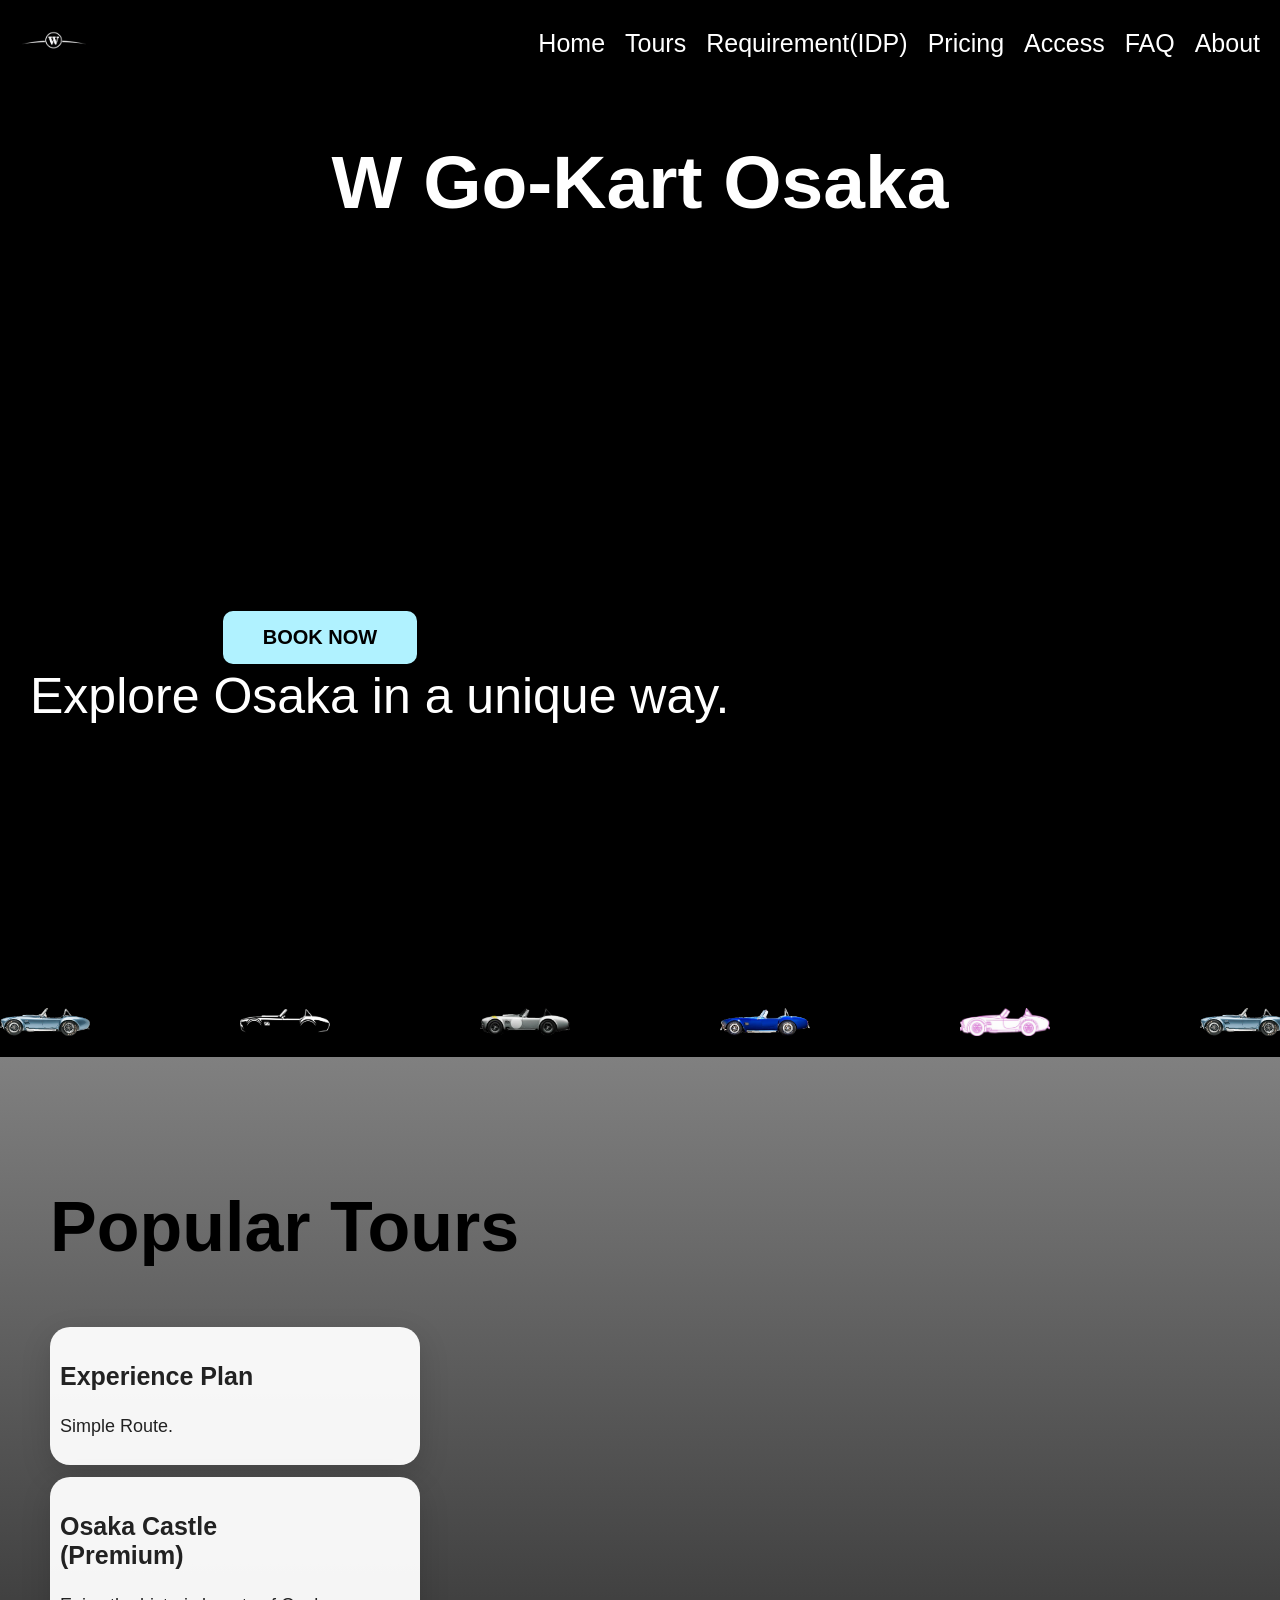
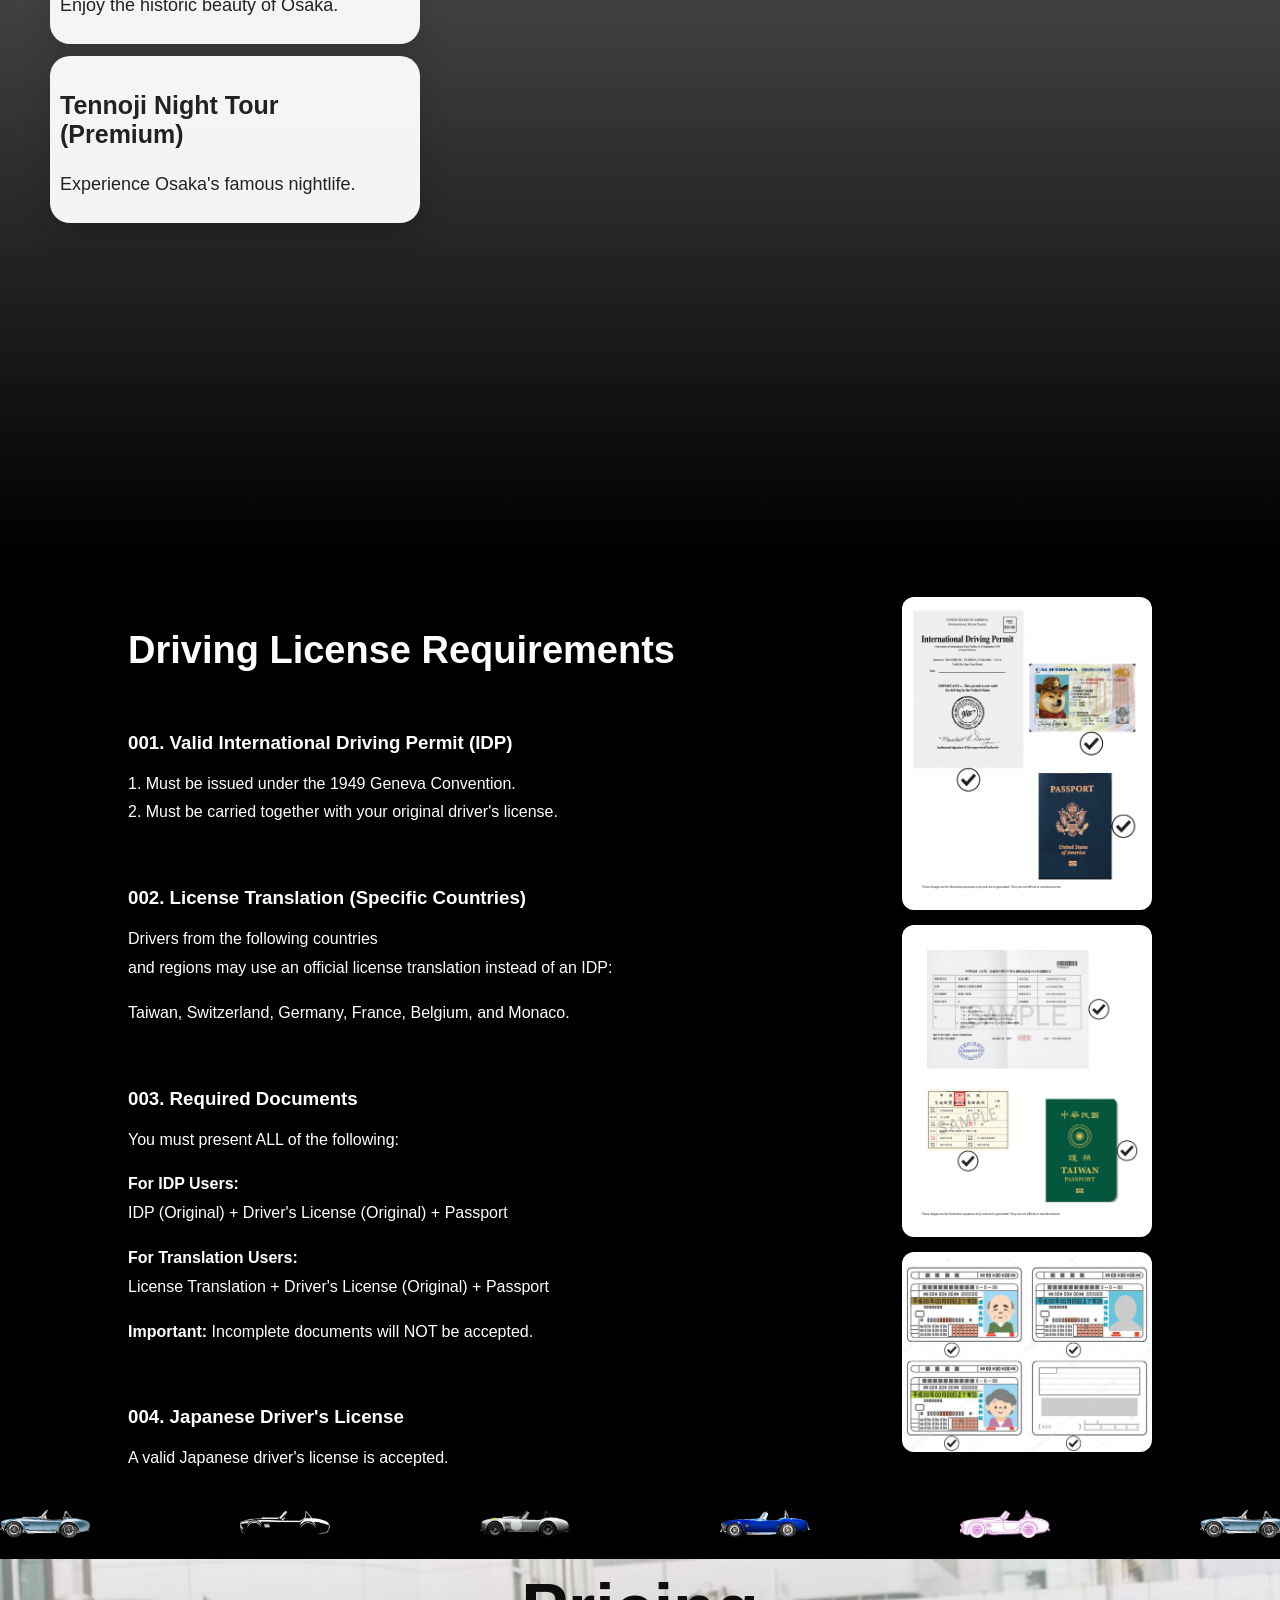
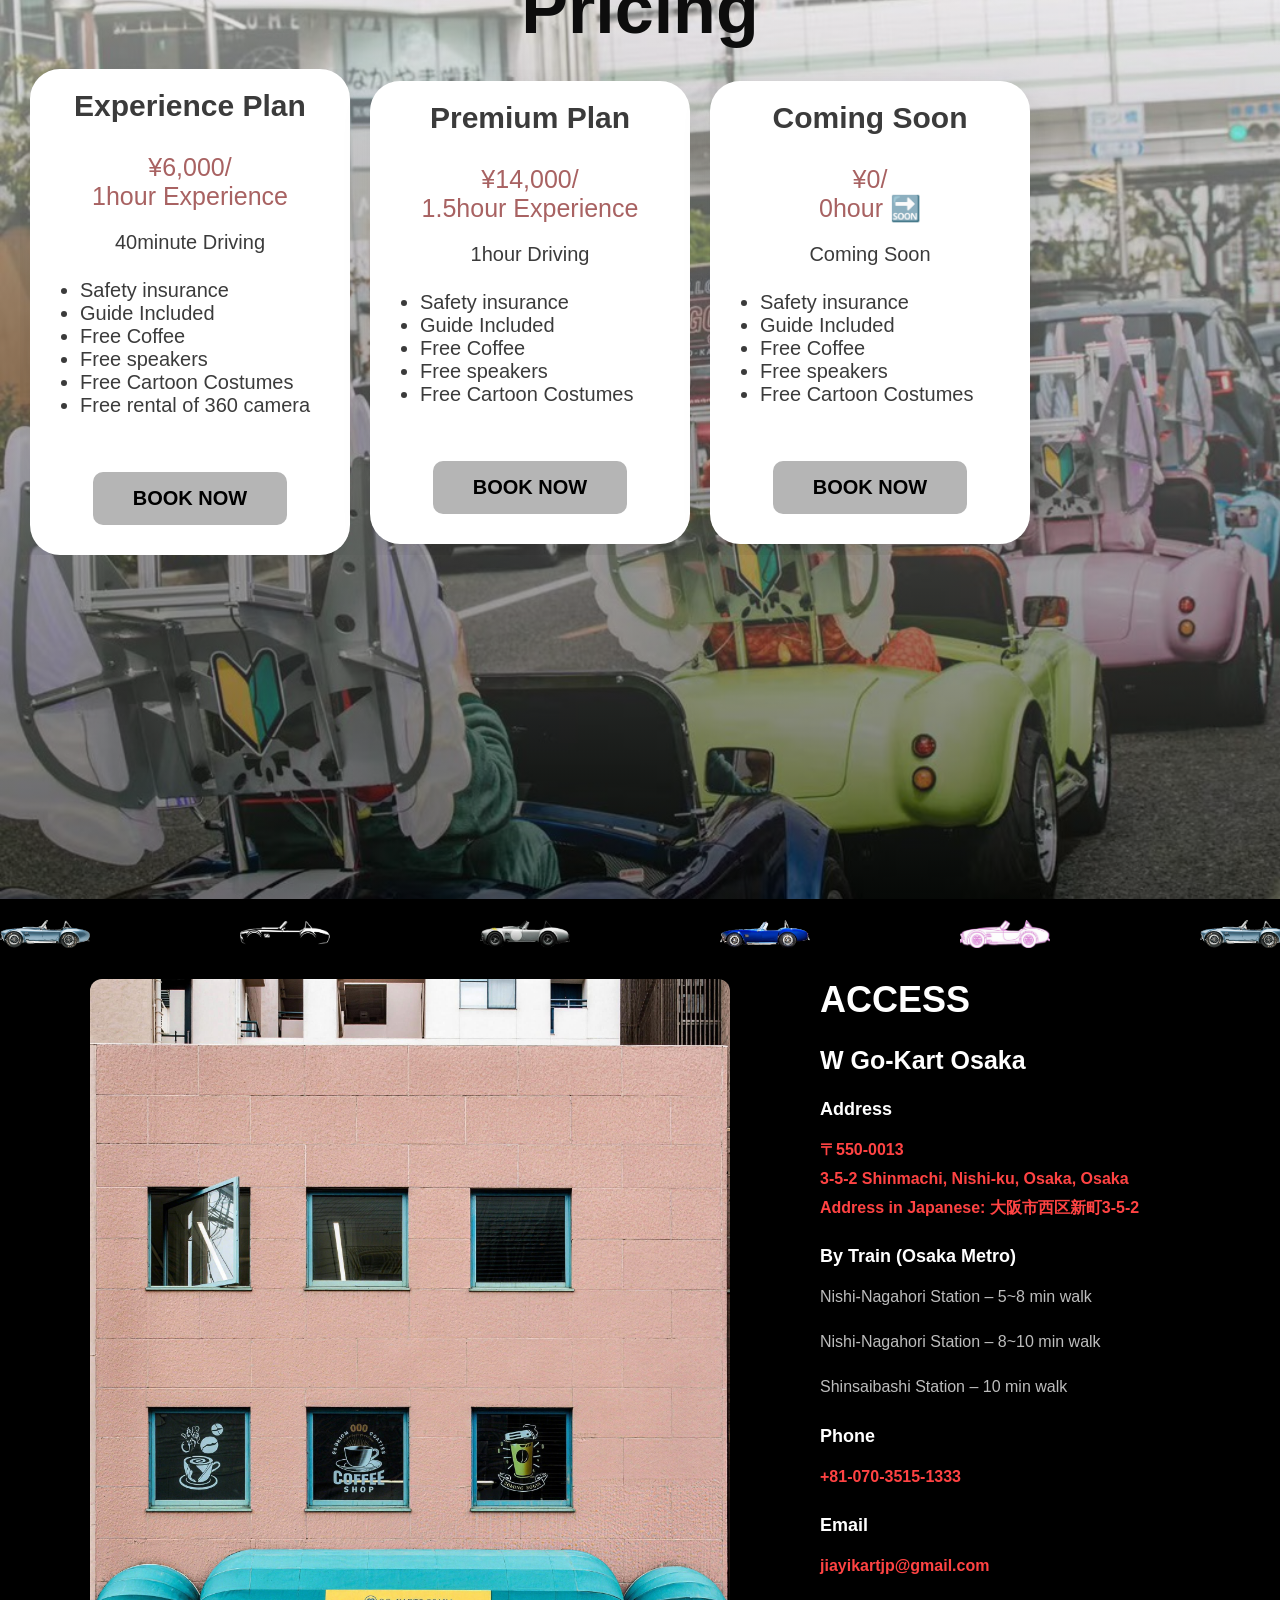
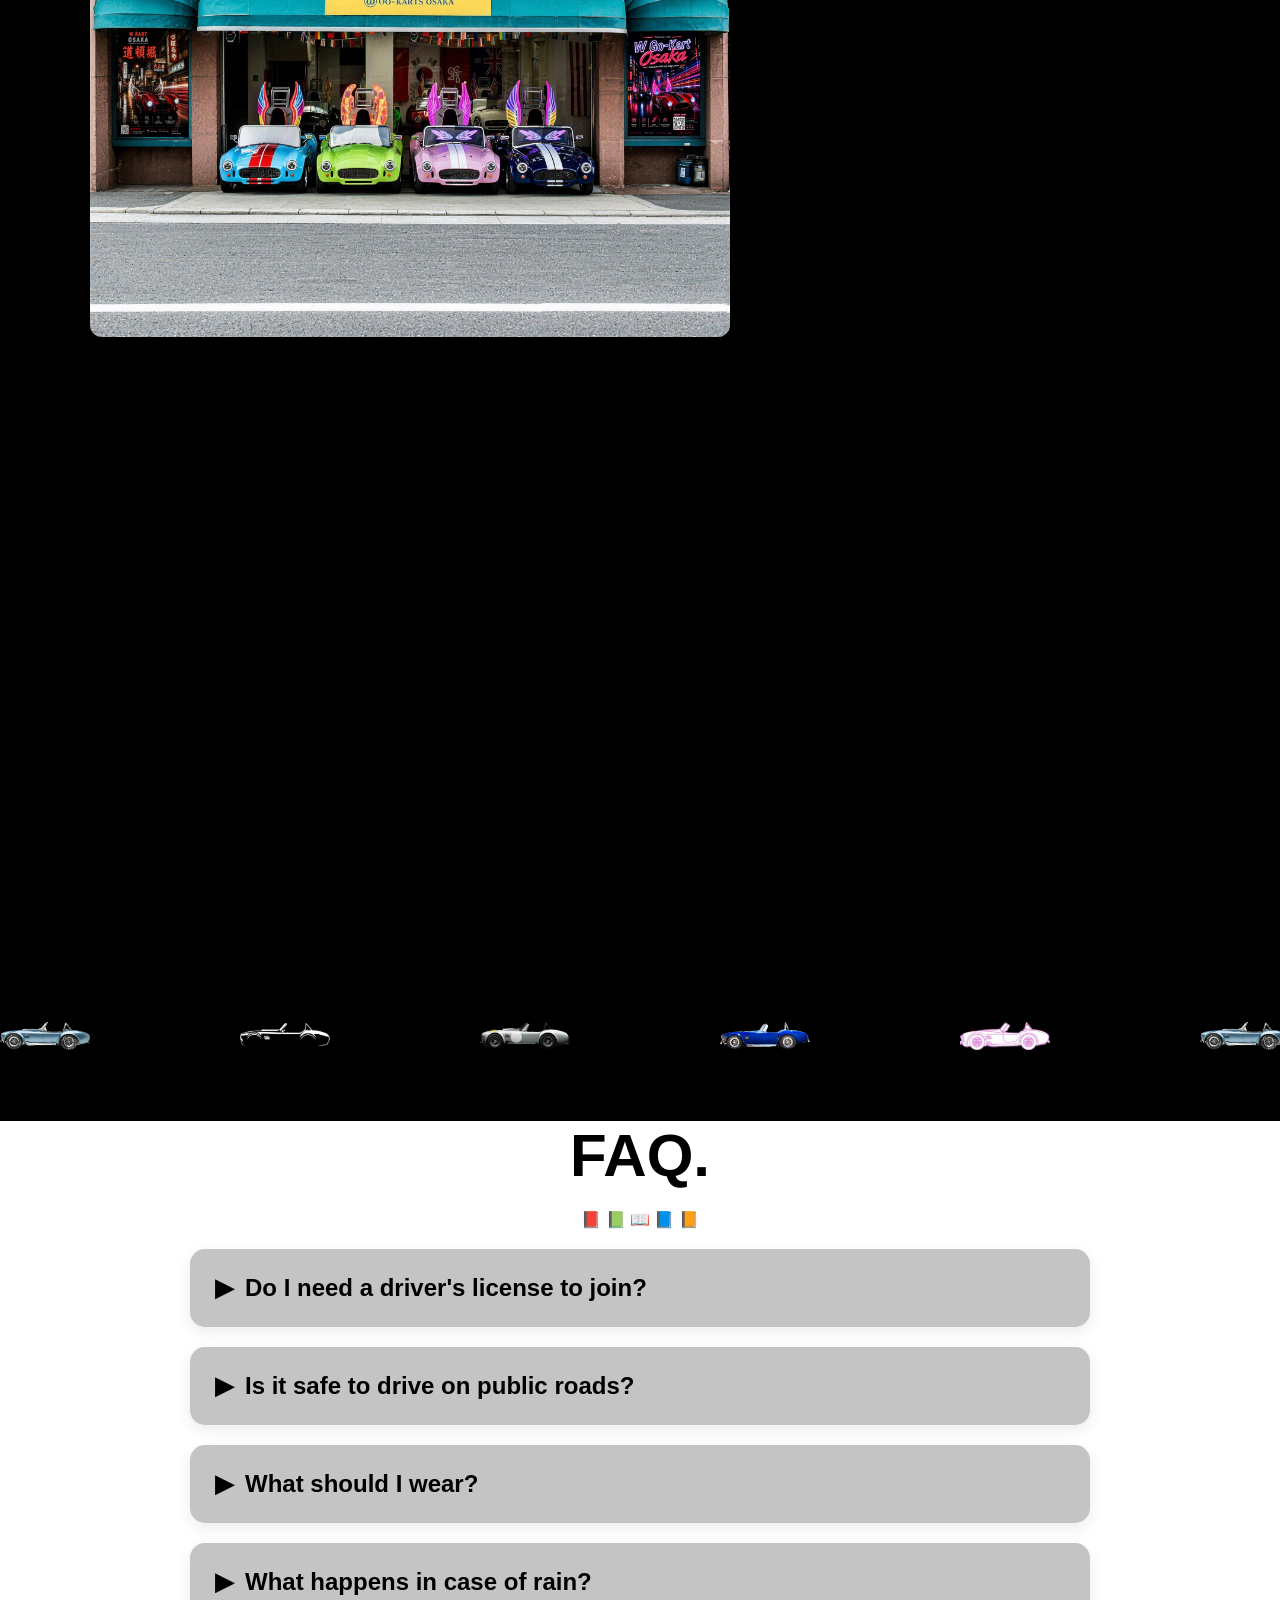
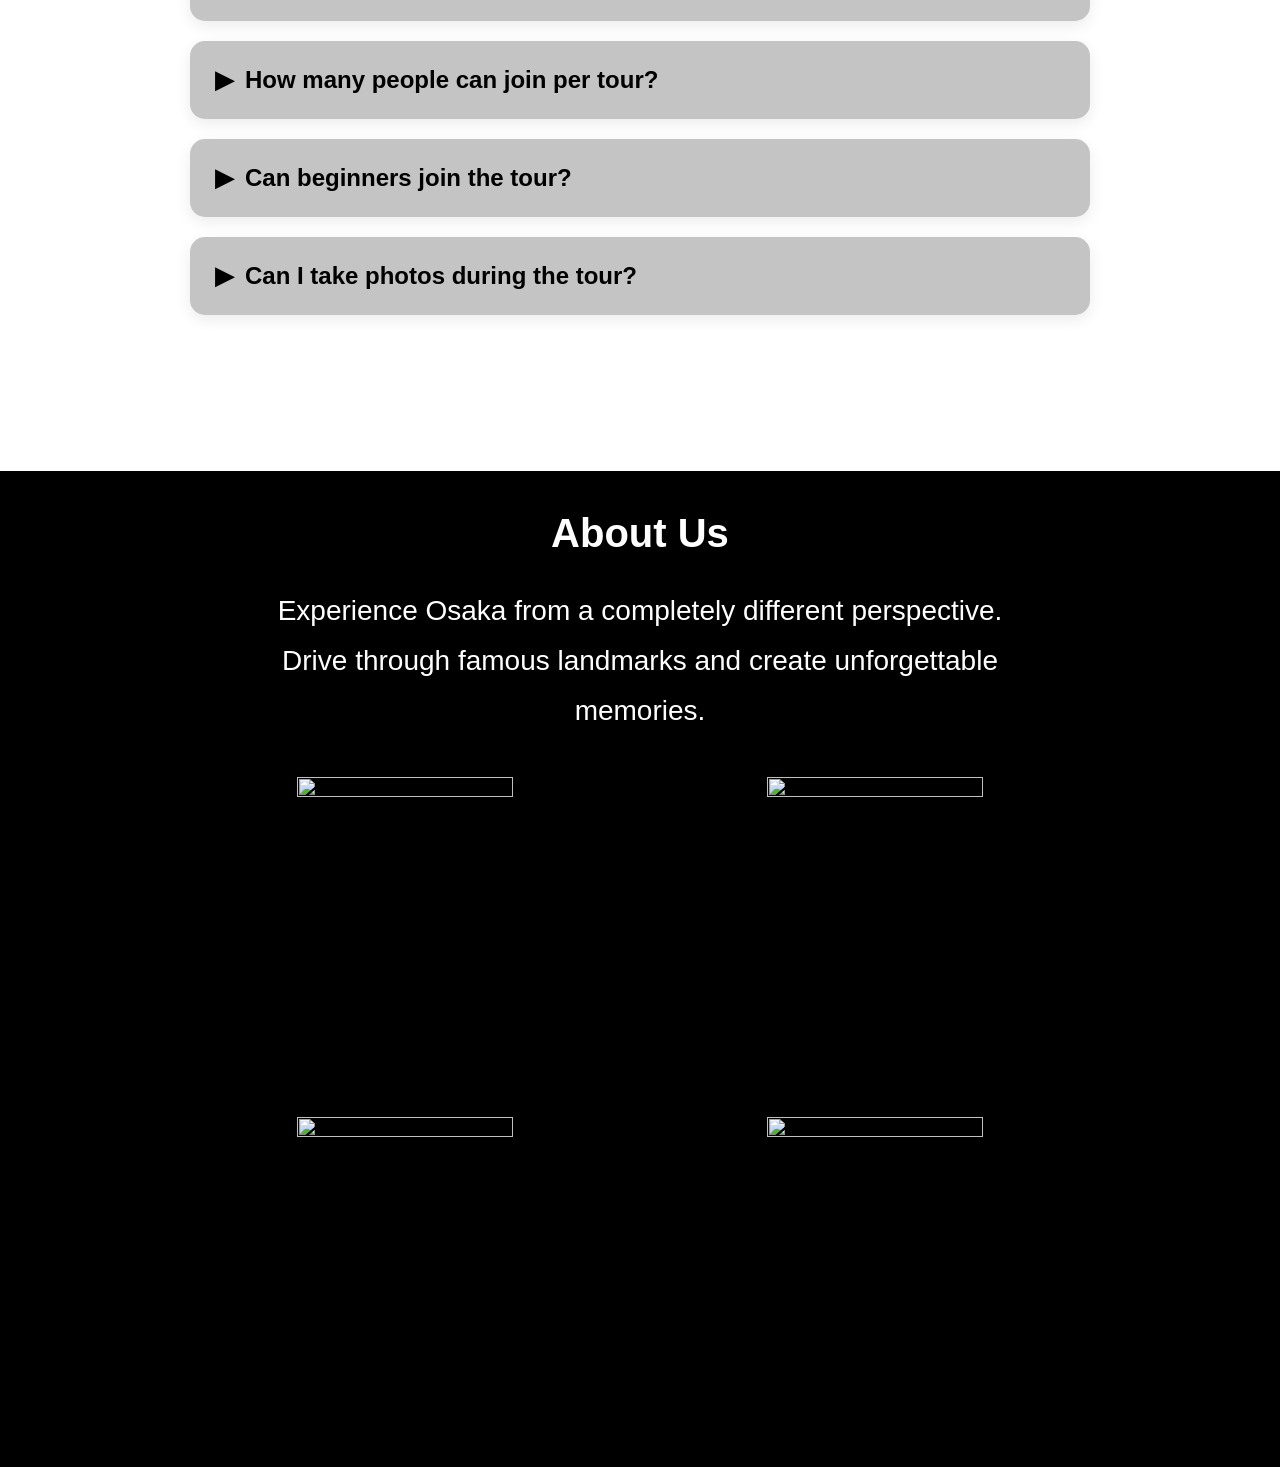
==== index.html @ 029d8f85 "fix safari date limit" ====
<!DOCTYPE html>
<html>

<head>
    <title>W Go-Kart Osaka</title>
    <link rel="icon" type="image/png" href="images/LOGO.png">
    <link rel="stylesheet" href="style.css">

    <meta name="viewport" content="width=device-width, initial-scale=1.0">

    <link rel="preconnect" href="https://fonts.googleapis.com">
    <link rel="preconnect" href="https://fonts.gstatic.com" crossorigin>
    <link href="https://fonts.googleapis.com/css2?family=Poppins:wght@300;400;600;700&display=swap"rel="stylesheet">

    <link rel="stylesheet" href="https://cdn.jsdelivr.net/npm/swiper@11/swiper-bundle.min.css">
</head>

<body>

    <nav>

        <div class="logo">
            <a href="index.html">
                <img src="images/LOGO.png" alt="W Go-Kart Osaka">
            </a>
        </div>

        <!-- 手機版 -->

        <button class="menu-toggle" id="menu-toggle">
            ☰
        </button>

        <!-- 桌面版 -->

        <div class="desktop-menu">

            <a href="#home">Home</a>
            <a href="#tours">Tours</a>
            <a href="#Requirement(IDP)">Requirement(IDP)</a>
            <a href="#pricing">Pricing</a>
            <a href="#access">Access</a>
            <a href="#faq">FAQ</a>
            <a href="#about">About</a>

        </div>

    </nav>

    <div class="mobile-menu" id="menu">

        <a href="#home">Home</a>
        <a href="#tours">Tours</a>
        <a href="#Requirement(IDP)">Requirement(IDP)</a>
        <a href="#pricing">Pricing</a>
        <a href="#access">Access</a>
        <a href="#faq">FAQ</a>
        <a href="#about">About</a>

    </div>
    
    <section class="home" id="home">
        <h1>W Go-Kart Osaka</h1>

        <p>Explore Osaka in a unique way.</p>

        <a href="https://wgokart.github.io/wgokartbooking/"
        class="book-btn"
        target="_blank">
        BOOK NOW
        </a>
    </section>

    <section class="car-banner">

        <div class="car-track">

            <img src="images/car1.png">
            <img src="images/car2.png">
            <img src="images/car3.png">
            <img src="images/car4.png">
            <img src="images/car5.png">
            <img src="images/car1.png">
            <img src="images/car2.png">
            <img src="images/car3.png">
            <img src="images/car4.png">
            <img src="images/car5.png">

        </div>

    </section>

    <section class="tours" id="tours">
        <h2>Popular Tours</h2>
                <div class="tour-cards">
                    <a href="https://wgokart.github.io/wgokartosaka/pdf/40minROUTE.pdf" class="tour-card">
                        <h3>Experience Plan</h3>
                        <p>Simple Route.</p>
                    </a>
                
                    <a href="https://wgokart.github.io/wgokartosaka/pdf/CastleROUTE.pdf" class="tour-card">
                        <h3>Osaka Castle<br>(Premium)</h3>
                        <p>Enjoy the historic beauty of Osaka.</p>
                    </a>
                        
                    <a href="https://wgokart.github.io/wgokartosaka/pdf/CityROUTE.pdf" class="tour-card">
                        <h3>Tennoji Night Tour<br>(Premium)</h3>
                        <p>Experience Osaka's famous nightlife.</p>
                    </a>
                </div>
    </section>

    

    <section class="license-section" id="Requirement(IDP)">

        <div class="license-text">

            <h2>Driving License Requirements</h2>

            <h3>001. Valid International Driving Permit (IDP)</h3>
                <p>
                    1. Must be issued under the 1949 Geneva Convention.<br>
                    2. Must be carried together with your original driver's license.
                </p>
            <h3>002. License Translation (Specific Countries)</h3>
                <p>
                    Drivers from the following countries <br>and regions may use an official license translation instead of an IDP:
                </p>
                <p>
                    Taiwan, Switzerland, Germany, France, Belgium, and Monaco.
                </p>
            <h3>003. Required Documents</h3>
                <p>You must present ALL of the following:</p>
                <p>
                    <strong>For IDP Users:</strong><br>
                    IDP (Original) + Driver's License (Original) + Passport
                </p>
                <p>
                    <strong>For Translation Users:</strong><br>
                    License Translation + Driver's License (Original) + Passport
                </p>
                <p>
                    <strong>Important:</strong> Incomplete documents will NOT be accepted.
                </p>
            <h3>004. Japanese Driver's License</h3>
                <p>
                    A valid Japanese driver's license is accepted.
                </p>
        </div>

        <div class="license-gallery">
            <img src="images/license1.png">
            <img src="images/license2.png">
            <img src="images/license3.png">
        </div>
    
    </section>
    
     <section class="car-banner">

        <div class="car-track">

            <img src="images/car1.png">
            <img src="images/car2.png">
            <img src="images/car3.png">
            <img src="images/car4.png">
            <img src="images/car5.png">
            <img src="images/car1.png">
            <img src="images/car2.png">
            <img src="images/car3.png">
            <img src="images/car4.png">
            <img src="images/car5.png">

        </div>

    </section>

    <section class="pricing" id="pricing">

        <h2>Pricing</h2>

        <div class="swiper pricingSwiper">

            <div class="swiper-wrapper">

                <div class="swiper-slide">

                    <!-- 第一張 -->
                    <div class="price-card">

                            <h3>Experience Plan</h3>

                            <div class="price">
                                ¥6,000/<br>1hour Experience
                            </div>

                            <p>40minute Driving</p>

                            <ul>
                                <li>Safety insurance</li>
                                <li>Guide Included</li>
                                <li>Free Coffee</li>
                                <li>Free speakers</li>
                                <li>Free Cartoon Costumes</li>
                                <li>Free rental of 360 camera</li>
                            </ul>

                            <a href="https://wgokart.github.io/wgokartbooking/"
                            target="_blank"
                            class="price-btn">
                            BOOK NOW
                            </a>

                    </div>
                </div>
            
                <div class="swiper-slide">

                    <!-- 第二張 -->
                    <div class="price-card">

                            <h3>Premium Plan</h3>

                            <div class="price">
                                ¥14,000/<br>1.5hour Experience
                            </div>

                            <p>1hour Driving</p>

                            <ul>
                                <li>Safety insurance</li>
                                <li>Guide Included</li>
                                <li>Free Coffee</li>
                                <li>Free speakers</li>
                                <li>Free Cartoon Costumes</li>
                            </ul>

                            <a href="https://wgokart.github.io/wgokartbooking/"
                            target="_blank"
                            class="price-btn">
                            BOOK NOW
                            </a>

                    </div>
                </div>

                <div class="swiper-slide">

                    <!-- 第三張 -->
                    <div class="price-card">
                        <h3>Coming Soon</h3>

                            <div class="price">
                                ¥0/<br>0hour 🔜
                            </div>

                            <p>Coming Soon</p>

                            <ul>
                                <li>Safety insurance</li>
                                <li>Guide Included</li>
                                <li>Free Coffee</li>
                                <li>Free speakers</li>
                                <li>Free Cartoon Costumes</li>
                            </ul>

                            <a href="https://wgokart.github.io/wgokartbooking/"
                            target="_blank"
                            class="price-btn">
                            BOOK NOW
                            </a>
                    </div>
                </div>

            </div>

        </div>

    </section>

    <section class="car-banner">

        <div class="car-track">

            <img src="images/car1.png">
            <img src="images/car2.png">
            <img src="images/car3.png">
            <img src="images/car4.png">
            <img src="images/car5.png">
            <img src="images/car1.png">
            <img src="images/car2.png">
            <img src="images/car3.png">
            <img src="images/car4.png">
            <img src="images/car5.png">

        </div>

    </section>

    <section class="access" id="access">

        <div class="access-top">

        <div class="access-gallery">

            <img src="images/access.jpg">
        
        </div>

        <div class="access-info">

            <h2>ACCESS</h2>

            <h3>W Go-Kart Osaka</h3>

            <h4>Address</h4>

            <p>
                <a href="https://maps.app.goo.gl/g1kqDEX1o1dHs1jBA"
                target="_blank">
                    〒550-0013<br>
                3-5-2 Shinmachi,
                Nishi-ku,
                Osaka,
                Osaka<br>
                Address in Japanese:
                大阪市西区新町3-5-2
                </a>
            </p>

            <h4>By Train (Osaka Metro)</h4>

            <p>Nishi-Nagahori Station – 5~8 min walk</p>
            <p>Nishi-Nagahori Station – 8~10 min walk</p>
            <p>Shinsaibashi Station – 10 min walk</p>

            <h4>Phone</h4>

            <p>
                <a href="tel:+81-070-3515-1333">
                    +81-070-3515-1333
                </a>
            </p>

            <h4>Email</h4>

            <p>
                <a href="mailto:jiayikartjp@gmail.com">
                    jiayikartjp@gmail.com
                </a>
            </p>

        </div>
        
        </div>

        <div class="access-map">

            <iframe
                src="https://www.google.com/maps/embed?pb=!1m18!1m12!1m3!1d3281.1567362810415!2d135.48788821052725!3d34.675993484426556!2m3!1f0!2f0!3f0!3m2!1i1024!2i768!4f13.1!3m3!1m2!1s0x6000e7291bc61f5f%3A0xd135d5240d4120e8!2sW%20Go-Kart%20Osaka!5e0!3m2!1szh-TW!2sjp!4v1782276854764!5m2!1szh-TW!2sjp"
                width="600"
                height="450"
                style="border:0;"
                allowfullscreen=""
                loading="lazy"
                referrerpolicy="strict-origin-when-cross-origin">
            </iframe>

        </div>

    </section>

    <section class="car-banner">

        <div class="car-track">

            <img src="images/car1.png">
            <img src="images/car2.png">
            <img src="images/car3.png">
            <img src="images/car4.png">
            <img src="images/car5.png">
            <img src="images/car1.png">
            <img src="images/car2.png">
            <img src="images/car3.png">
            <img src="images/car4.png">
            <img src="images/car5.png">

        </div>

    </section>

    <section class="faq" id="faq">

        <h2>FAQ.</h2>
        <p>📕 📗  📖  📘 📙</p>

        <div class="faq-item">
            <div class="faq-question">
                Do I need a driver's license to join?
            </div>
            <div class="faq-answer">
                <p>Yes, all participants must hold a valid driving license. International visitors must bring either an International Driving Permit (IDP) or an officially approved translation, depending on your country.</p>
            </div>
        </div>
        
        <div class="faq-item">
            <div class="faq-question">
                Is it safe to drive on public roads?
            </div>
            <div class="faq-answer">
                <p>Yes. Our tours follow strict safety guidelines, and a guide will lead the group at all times. A safety briefing is provided before departure.</p>
            </div>
        </div>

        <div class="faq-item">
            <div class="faq-question">
                What should I wear?
            </div>
            <div class="faq-answer">
                <p>Comfortable clothing and closed-toe shoes are required. Avoid high heels, sandals, or loose items that may fall off during the ride.</p>
            </div>
        </div>

        <div class="faq-item">
            <div class="faq-question">
                What happens in case of rain?
            </div>
            <div class="faq-answer">
                <p>Tours usually operate in light rain. We provide rain gear if needed. In case of severe weather, the tour may be rescheduled or canceled for safety reasons.</p>
            </div>
        </div>

        <div class="faq-item">
            <div class="faq-question">
                How many people can join per tour?
            </div>
            <div class="faq-answer">
                <p>Each tour has a limited number of participants to ensure safety and a smooth experience. Please check availability when booking.</p>
            </div>
        </div>

        <div class="faq-item">
            <div class="faq-question">
                Can beginners join the tour?
            </div>
            <div class="faq-answer">
                <p>Yes. No prior go-kart experience is required. Our guides will support you throughout the tour.</p>
            </div>
        </div>

        <div class="faq-item">
            <div class="faq-question">
                Can I take photos during the tour?
            </div>
            <div class="faq-answer">
                <p>For safety reasons, taking photos while driving is not allowed. However, we will have stops where you can take photos, and guides may assist with pictures.</p>
            </div>
        </div>

    </section>



    <section class="about" id="about">

            <h2>About Us</h2>

            <p>
                Experience Osaka from a completely different perspective.<br>
                Drive through famous landmarks and create unforgettable memories.
            </p>

        <div class="about-top-images">
            <img src="images/about us1.jpg">
            <img src="images/about us2.jpg">
        </div>

        <div class="about-bottom-images">
            <img src="images/about us3.jpg">
            <img src="images/about us4.jpg">
        </div>

    </section>
        
    
    <script src="https://cdn.jsdelivr.net/npm/gsap@3/dist/gsap.min.js"></script>
    <script src="https://cdn.jsdelivr.net/npm/gsap@3/dist/ScrollTrigger.min.js"></script>
    <script src="https://cdn.jsdelivr.net/npm/swiper@11/swiper-bundle.min.js"></script>
    
    <script src="script.js"></script>
</body>

</html>
---- style.css ----
body {
    font-family: "Outfit", sans-serif;
    margin: 0;
    background: #000;
}

html {
    scroll-behavior: smooth;
}

nav{
    background:#000;
    padding:20px;
    display:flex;
    justify-content:space-between;
    align-items:center;
}

.home,
.tours,
.pricing,
.faq,
.about,
.access{

    min-height:100vh;

}

.logo{
    color:white;
    font-size:30px;
    font-weight:bold;
}

.logo img{
    height:40px;
    transform:scale(1.5);
    transform-origin:left center;
}

.logo a{
    display:inline-block;
}

.desktop-menu{
    display:flex;
    align-items:center;
}

.desktop-menu a{
    color:white;
    text-decoration:none;
    margin-left:20px;
    font-size:25px;
}

.desktop-menu a:hover{
    color:yellow;
}

.mobile-menu{
    display:none;
}

.menu-toggle{
    display:none;
}



.book-btn {
    display: inline-block;
    padding: 15px 40px;
    background-color: #b0f2ff;
    color: black;
    text-decoration: none;
    font-weight: bold;
    border-radius: 10px;
    font-size: 20px;
    margin-top: 200px;
    margin-right: 50%;

}
.book-btn:hover {
    background-color: orange;
}



.home {
    height: 700px;

    background-image:
        linear-gradient(
            rgba(0,0,0,0.4),
            rgba(0,0,0,0.4)
        ),
        url("images/home.jpg");

    background-size: cover;
    background-position: center 80%;

    display: flex;
    flex-direction: column;
    justify-content: center;
    align-items: center;
    text-align: center;
    position: relative;
    color: white;
}

.home h1 {
    position: absolute;
    top: -10px;
    font-size: 75px;
    margin-bottom: 10px;
}

.home p {
    position: absolute;
    top: 530px;
    left:30px;
    font-size: 50px;
}



.tours {
    padding: 100px 50px;

    background-image:
        linear-gradient(
            rgba(255, 255, 255, 0.5),
            rgba(0, 0, 0, 0.5)
        ),
        url("images/hero.jpg");

    background-size: 130%;
    background-position: 20% 25%;
    color: rgb(0, 0, 0);
}

.tours h2 {
    font-size: 70px;
    margin-top: 30px;
    margin-bottom: 60px;
    color: rgb(0, 0, 0);
}

.tour-card {
    display: block;
    width: 350px;
    padding: 10px;
    border-radius: 20px;
    background: rgba(255,255,255,0.95);
    box-shadow: 0 10px 30px rgba(0,0,0,0.15);
    text-decoration: none;
    color: inherit;
    transition: 0.3s;
    margin-top:1%;
}

.tour-card h3 {
    font-size: 25px;
    color: #222;
}

.tour-card p {
    font-size: 18px;
    color: #222;
}

.tour-card:hover {
    transform: translateY(-10px);

    box-shadow: 0 20px 40px rgba(0,0,0,0.25);
}




.license-section{

    display:flex;

    justify-content:space-between;

    align-items:flex-start;

    gap:50px;

    padding:40px 10% 0;

    background:#000000;

    color:white;

}

.license-text{

    flex:1;

}

.license-text h2{

    font-size:38px;

    margin-bottom:30px;

}

.license-text h3{

    margin-top:60px;

    margin-bottom:10px;

}

.license-text p{

    line-height:1.8;

}

.license-gallery{
    display:flex;
    flex-direction:column;
    transition:.4s;
    gap:15px;
}

.license-gallery img{
    width:250px;
    max-width:400px;
    height:auto;
    border-radius:12px;
    display:block;
    transition:transform .4s ease;
}

.license-gallery img:hover{
    transform:scale(1.05);
}



.pricing {
    padding:20px;

    text-align: center;

     background-image:
        linear-gradient(
            rgba(255, 255, 255, 0.5),
            rgba(0, 0, 0, 0.5)
        ),
        url("images/pricing.jpg");

    background-size: cover;

    background-position: center;

    color: rgb(13, 13, 13);
}

.pricing h2 {
    font-size: 70px;
    margin-top: -10px;
    margin-bottom: 20px;
}
.pricing h3 {
    font-size: 30px;
    margin-top: 20px;
     color: rgb(59, 59, 59);
}
.pricing div {
    font-size: 25px;
     color: rgb(168, 98, 98);
}
.pricing p {
    font-size: 20px;
     color: rgb(59, 59, 59);
}.pricing li {
    font-size: 20px;
     color: rgb(59, 59, 59);
     text-align: left;
}



.price-btn {
    display: inline-block;

    margin-top: 30px;

    padding: 15px 40px;

    background-color: #b5b5b5;

    color: black;

    text-decoration: none;

    font-weight: bold;

    border-radius: 10px;

    font-size: 20px;
    
}
.price-btn:hover {
    background-color: rgb(187, 218, 255);
}
/*
.pricing-cards {
    display: flex;
    justify-content: center;
    gap: 48px;
    flex-wrap: wrap;
}
*/

.pricingSwiper{

    width:100%;

    padding:40px 0 60px;

}

.pricingSwiper .swiper-wrapper{

    align-items:center;

}

.pricingSwiper .swiper-slide{

    width:340px;

    display:flex;

    justify-content:center;

    transition:.4s;

}

.price-card{
    width:300px;
    background:#fff;
    padding:0 10px 30px;
    border-radius:30px;
    box-shadow:0 10px 30px rgba(0,0,0,0.1);
}



.access{
    background:#000;
    color:#fff;
    padding:10px 0;
}

.access-map{
    width:100%;
    max-width:1200px;
    margin:50px auto 0;
    padding:0 50px;
    box-sizing:border-box;
}

.access-map iframe{
    width:100%;
    height:600px;
    border:none;
    border-radius:20px;
}

.access-top{
    display:flex;
    justify-content:center;
    align-items:flex-start;
    gap:40px;
    max-width:1200px;
    margin:0 auto;
    padding:0 50px;
    box-sizing:border-box;
}

.access-info{
    flex:1;
    padding:0 50px;
    box-sizing:border-box;
}

.access-info h2{
    font-size:36px;
    margin-top:0;
    margin-bottom:20px;
}

.access-info h3{
    font-size:25px;
    margin-bottom:15px;
}

.access-info h4{
    font-size:18px;
    margin-bottom:15px;
}

.access-info p{
    font-size:16px;
    line-height:1.8;
    color:#bdbdbd;
}

.access-info a{
    color:#ff4343;
    text-decoration:none;
    font-weight:600;
}

.access-info a:hover{
    color:rgb(39, 151, 255);
}

.info-block{
    margin-bottom:40px;
}

.highlight{
    color:#ff7a00;
    font-weight:bold;
}

.access-gallery{
    width:500px;
    display:flex;
    flex-direction:column;
    gap:15px;
    flex:2;
}

.access-gallery img{
    width:100%;
    border-radius:12px;
    display:block;
}



.faq {
    padding: 0 50px 50px;
    background-color: white;
    text-align: center;
}
.faq h2 {
    font-size: 60px;
    margin-bottom: 20px;
}
.faq-item{
    max-width:900px;
    margin:20px auto;
    background:#c4c4c4;
    border-radius:15px;
    box-shadow:0 5px 15px rgba(0,0,0,.08);
    overflow:hidden;
    cursor:pointer;
}

.faq-item p {
    font-size: 20px;
    color: #4e4e4e;
    line-height: 1.8;
}

.faq-question{
    display:flex;
    align-items:center;
    gap:12px;
    font-size:24px;
    font-weight:bold;
    padding:25px;
}

.faq-question::before{
    content:"▶";
    display:inline-block;
    transition:.3s;
}

.faq-item.active .faq-question::before{
    transform:rotate(90deg);
}

.faq-answer{
    max-height:0;
    overflow:hidden;
    transition:max-height .4s ease;
}

.faq-answer p{
    padding:0 25px 25px;
    color:#4e4e4e;
    line-height:1.8;
}

.faq-item.active .faq-answer{
    max-height:500px;
}




.about h2{
    font-size:40px;
    margin:30px 0;
}

.about p{
    font-size:28px;
    line-height:1.8;
    max-width:800px;
    margin:auto;
}
.about{
    background:#000;
    color:white;
    text-align:center;
    padding:10px;
}

.about-top-images,
.about-bottom-images{
    display:flex;
    justify-content:center;
    gap:20px;
    margin:40px 0;
}

.about-top-images img,
.about-bottom-images img{
    width:48%;
    max-width:450px;
    height:auto;
    aspect-ratio:3/2;
    object-fit:cover;
    border-radius:15px;
}



.car-banner{
    background: rgb(0, 0, 0);
    height:70px;
    overflow:hidden;
    display:flex;
    align-items:center;
}

.car-track{
    display:flex;
    gap:150px;
    width:max-content;
    will-change:transform;
    transform:translateZ(0);
    backface-visibility: hidden;
    animation:driveLeft 8s linear infinite;
}

.car-track img{
    width:90px;
    height:40px;
    object-fit:contain;
    flex-shrink:0;
}

@keyframes driveLeft{

    from{
        transform:translateX(0);
    }

    to{
        transform:translateX(calc(-50% - 75px));
    }

}

/* =========================
   Mobile
========================= */

/* 手機直式 */

@media (max-width:768px){

/* 導覽列 */

    nav{
        position:relative;
        display:flex;
        justify-content:space-between;
        align-items:center;
        height:80px;
        background:#000;
    }

    .logo{
        position:static;
        transform:none;
    }

    .logo img{
        height:40px;
    }

    .desktop-menu{
    display:none;
    }

    .menu-toggle{
        display:block;
    }

    .mobile-menu{
        display:none;
        position:fixed;
        top:80px;
        left:0;
        width:100%;
        background:#111;
        box-shadow:0 8px 20px rgba(0,0,0,.3);
        flex-direction:column;
        z-index:999;
    }

    .mobile-menu.active{
        display:flex;
    }

    .mobile-menu a{
        color:white;
        text-decoration:none;
        padding:18px 20px;
        border-bottom:1px solid #333;
        font-size:20px;
    }

      .menu-toggle{
        display:block;
        background:none;
        border:none;
        color:#fff;
        font-size:32px;
        cursor:pointer;
    }

/* Home */

     .home{

        background-position:75% center;

        background-size:cover;

    }

    .home h1{

        position:absolute;

        top:50px;

        left:50%;

        transform:translateX(-50%);

        width:100%;

        text-align:center;

        font-size:50px;

    }

    .home p{

        position:absolute;

        top:200px;

        left:50%;

        transform:translateX(-50%);

        width:100%;

        text-align:center;

        font-size:20px;

    }

    .book-btn{
        display:inline-block;
        background-color:#b0f2ff;
        color:black;
        text-decoration:none;
        font-weight:bold;
        border-radius:15px;
        font-size:20px;
        position:absolute;
        left:50%;
        top:30%;
        transform:translate(-50%,-50%);
        width:220px;
        text-align:center;
        padding:15px 0;
    }

    .book-btn:hover {
        background-color: orange;
    }

/* Tours */

    .tours{
        padding:50px 20px;
        background-image:
            linear-gradient(
                rgba(255, 255, 255, 0.5),
                rgba(0, 0, 0, 0.5)
            ),
            url("images/mobiletours.png");

        background-size: cover;
        background-position: 60%;
        color: rgb(0, 0, 0);
    }

    .tours h2{
        font-size: 52px;
        text-align: center;
        margin:0 0 35px;
    }

    .tour-card {
        display: block;
        width: 320px;
        padding: 15px;
        border-radius: 20px;
        background: rgba(255,255,255,0.95);
        box-shadow: 0 10px 30px rgba(0,0,0,0.15);
        text-decoration: none;
        color: inherit;
        transition: 0.3s;
        margin-top:3%;
    }

    .tour-card h3{
        font-size:22px;
        margin: center;
    }

    .tour-card p{
        font-size:18px;
        line-height:1.5;
        margin: center;
    }

/* Requirement */

    .license-text h2{
        font-size:30px;
        margin-top:50px;
        margin-bottom:-20px;
    }

    .license-text h3{
        font-size:20px;
        margin-top:60px;
        margin-bottom:10px;

    }

    .license-text p{

        line-height:1.6;

    }


    .license-section{
        padding:0 10% 40px;
        flex-direction:column;
    }

    .license-gallery{
        align-items:center;
    }

    .license-gallery img{
        width:90%;
        max-width:350px;
    }

/* Pricing */

    .price-card{
        background:#fff;
        border-radius:25px;
        padding:25px;
        box-sizing:border-box;
    }

    .pricing h2 {
        font-size: 60px;
        margin-top: 15px;
        margin-bottom: 15px;
    }
    .pricing h3 {
        font-size: 30px;
        color: rgb(59, 59, 59);
    }
    .pricing div {
        font-size: 25px;
        color: rgb(168, 98, 98);
    }
    .pricing p {
        font-size: 20px;
        color: rgb(59, 59, 59);
    }.pricing li {
        font-size: 15px;
        color: rgb(59, 59, 59);
        text-align: left;
    }

    .price-btn {
        display: inline-block;
        margin-top: 5px;
        padding: 15px 40px;
        background-color: #b5b5b5;
        color: black;
        text-decoration: none;
        font-weight: bold;
        border-radius: 10px;
        font-size: 20px;
    }
    .price-btn:hover {
        background-color: rgb(187, 218, 255);
    }

    .pricingSwiper{
        padding:20px 0 40px;
    }

    .pricingSwiper .swiper-slide{
        width:70%;
    }

    .price-card{
        padding:15px;
    }

/* Access */

    .access-info{
        flex:1;
        padding-left:0;
        padding-right:0;
        box-sizing:border-box;
    }

    .access-info h2{
        font-size:36px;
        margin-top:0;
        margin-bottom:20px;
    }

    .access-info h3{
        font-size:25px;
        margin-bottom:15px;
    }

    .access-info h4{
        font-size:18px;
        margin-bottom:15px;
    }

    .access-info p{
        font-size:16px;
        line-height:1.8;
        color:#bdbdbd;
    }

    .access-info a{
        color:#ff4343;
        text-decoration:none;
        font-weight:600;
    }

    .access-info a:hover{
        color:rgb(39, 151, 255);
    }

    .access-top{
        flex-direction:column;
    }

    .access-gallery{
        width:100%;
        align-items:center;
    }

    .access-gallery img{
        width:100%;
        max-width:400px;
    }

    .access-map iframe{
        height:350px;
    }

/* FAQ */

    .faq{
        padding:20px 15px 30px;
    }

    .faq h2{
        font-size:48px;
        margin-top:10px;
        margin-bottom:15px;
    }

    .faq-question{
        display:flex;
        align-items:center;
        font-size:18px;
        font-weight:bold;
        padding:10px;
    }

    .faq p{
        font-size:24px;
        margin-bottom:20px;
    }

    .faq-item{
        margin:15px auto;
        padding:16px;
        border-radius:12px;
    }

    .faq-item p{
        font-size:16px;
        line-height:1.5;
        margin-top:10px;
        margin-bottom:5px;
    }
        
/* About */

    .about h2{
        font-size:40px;
        margin:30px 0;
    }

    .about p{
        font-size:16px;
        line-height:1.8;
        max-width:800px;
        margin:auto;
    }
    .about{
        background:#000;
        color:white;
        text-align:center;
        padding:10px;
    }

    .about img{
        width:100%;
        max-width:100%;
        height:auto;
        display:block;
    }

    .about-top-images,
    .about-bottom-images{
        display:flex;
        flex-direction:column;
        align-items:center;
        gap:20px;
    }

    .about-top-images img,
    .about-bottom-images img{
        width:100%;
        max-width:100%;
        box-sizing:border-box;
    }

}
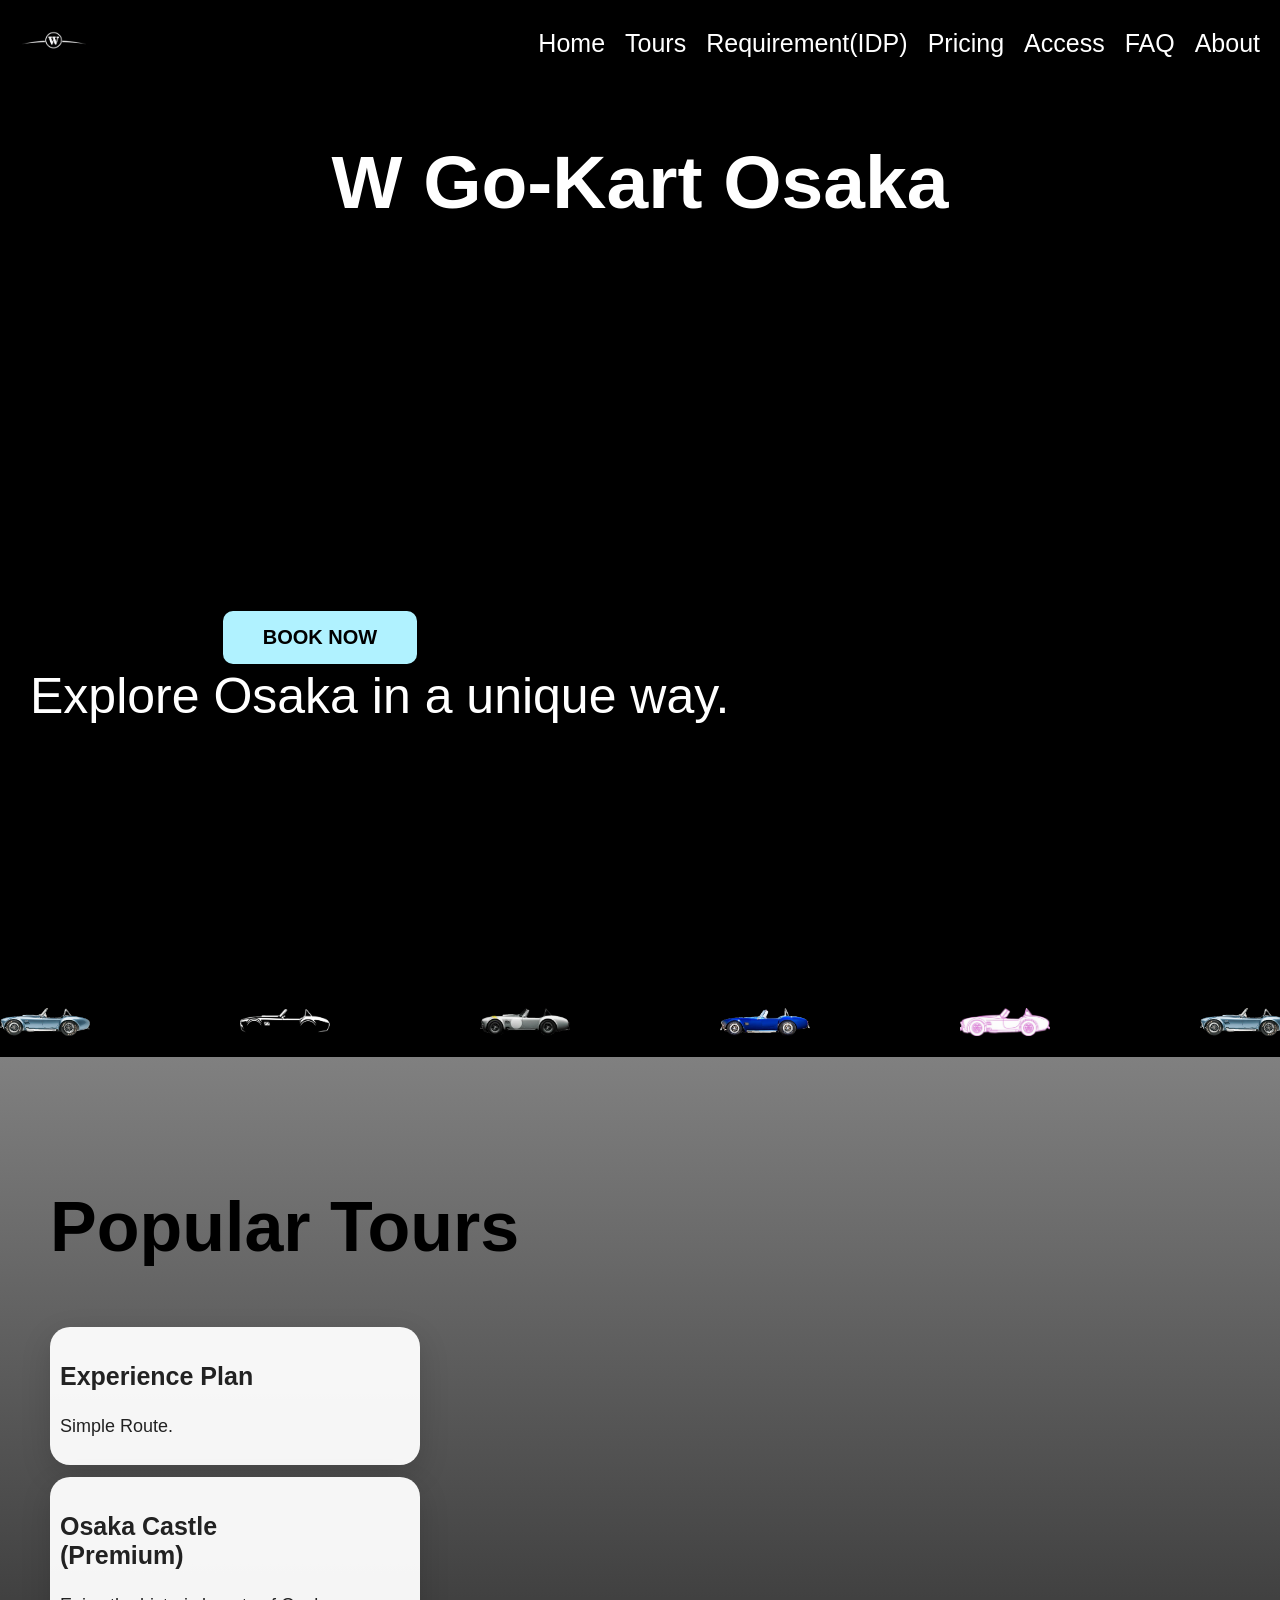
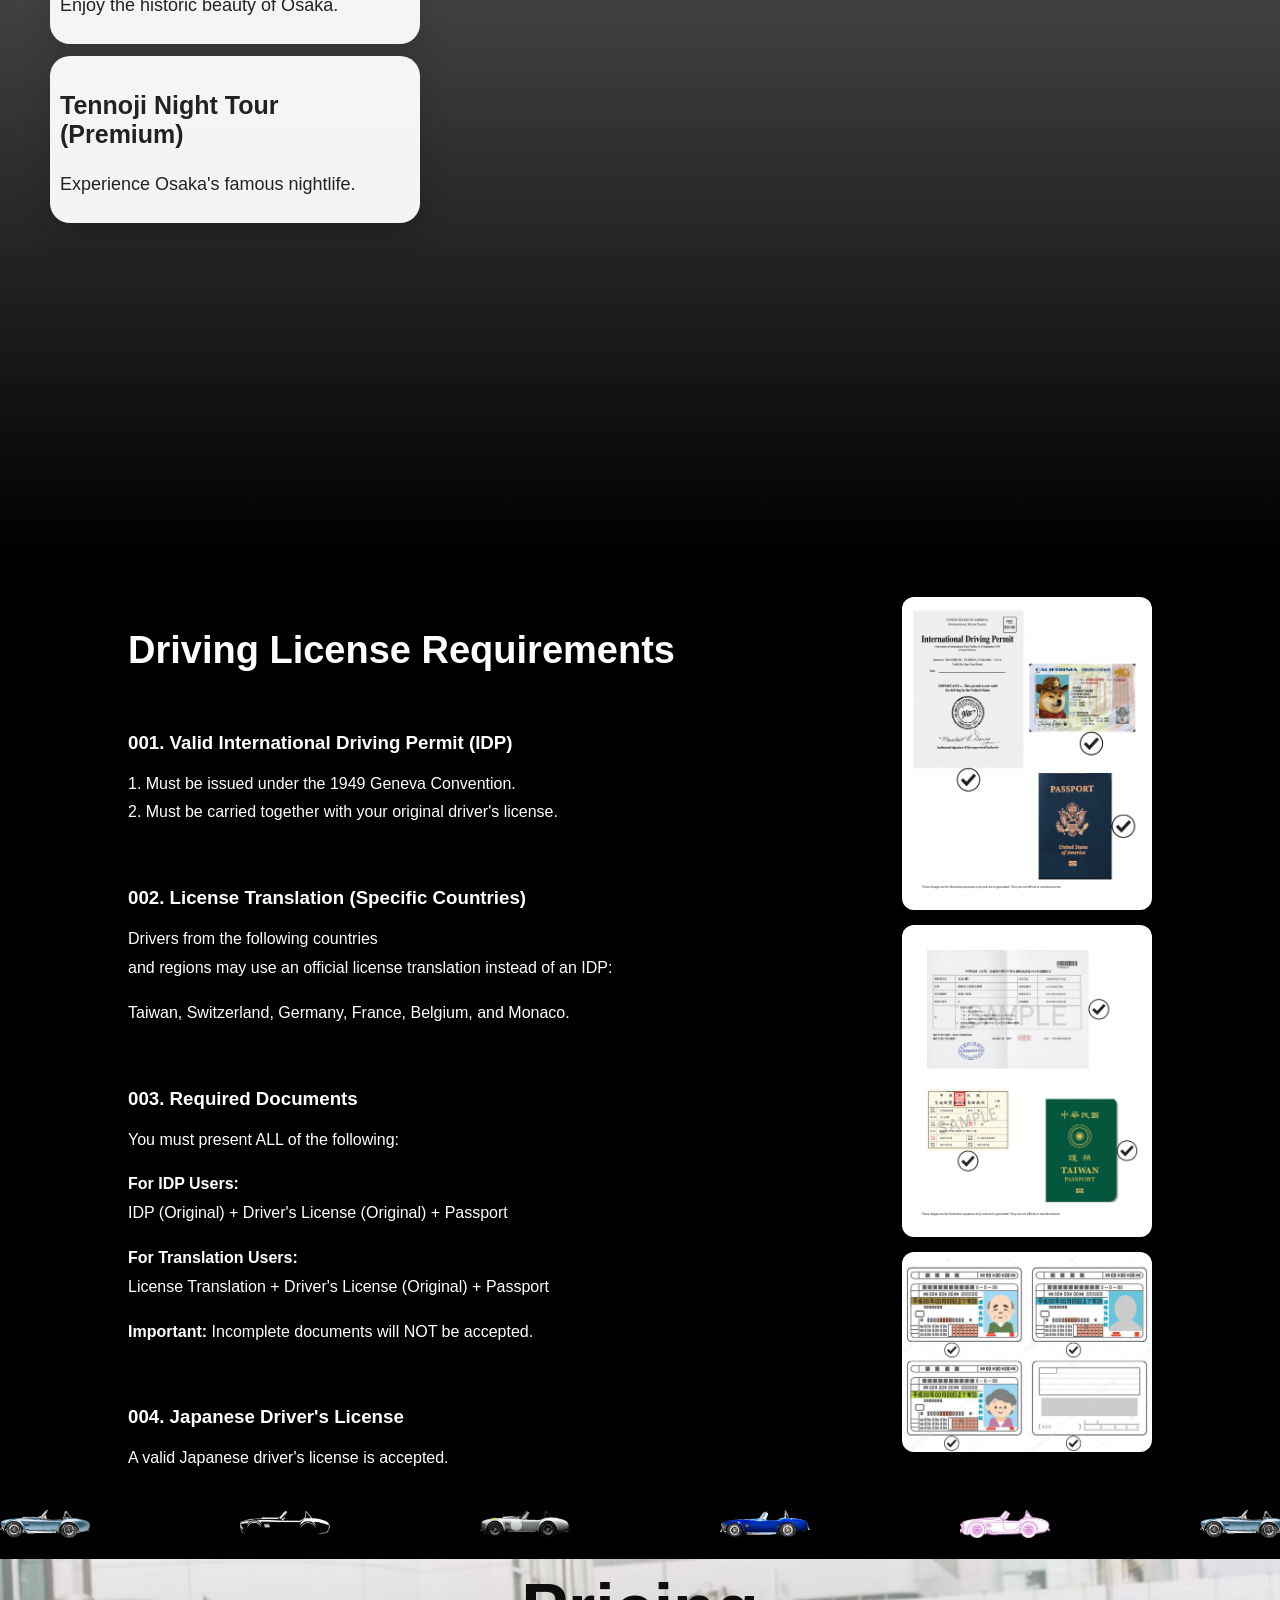
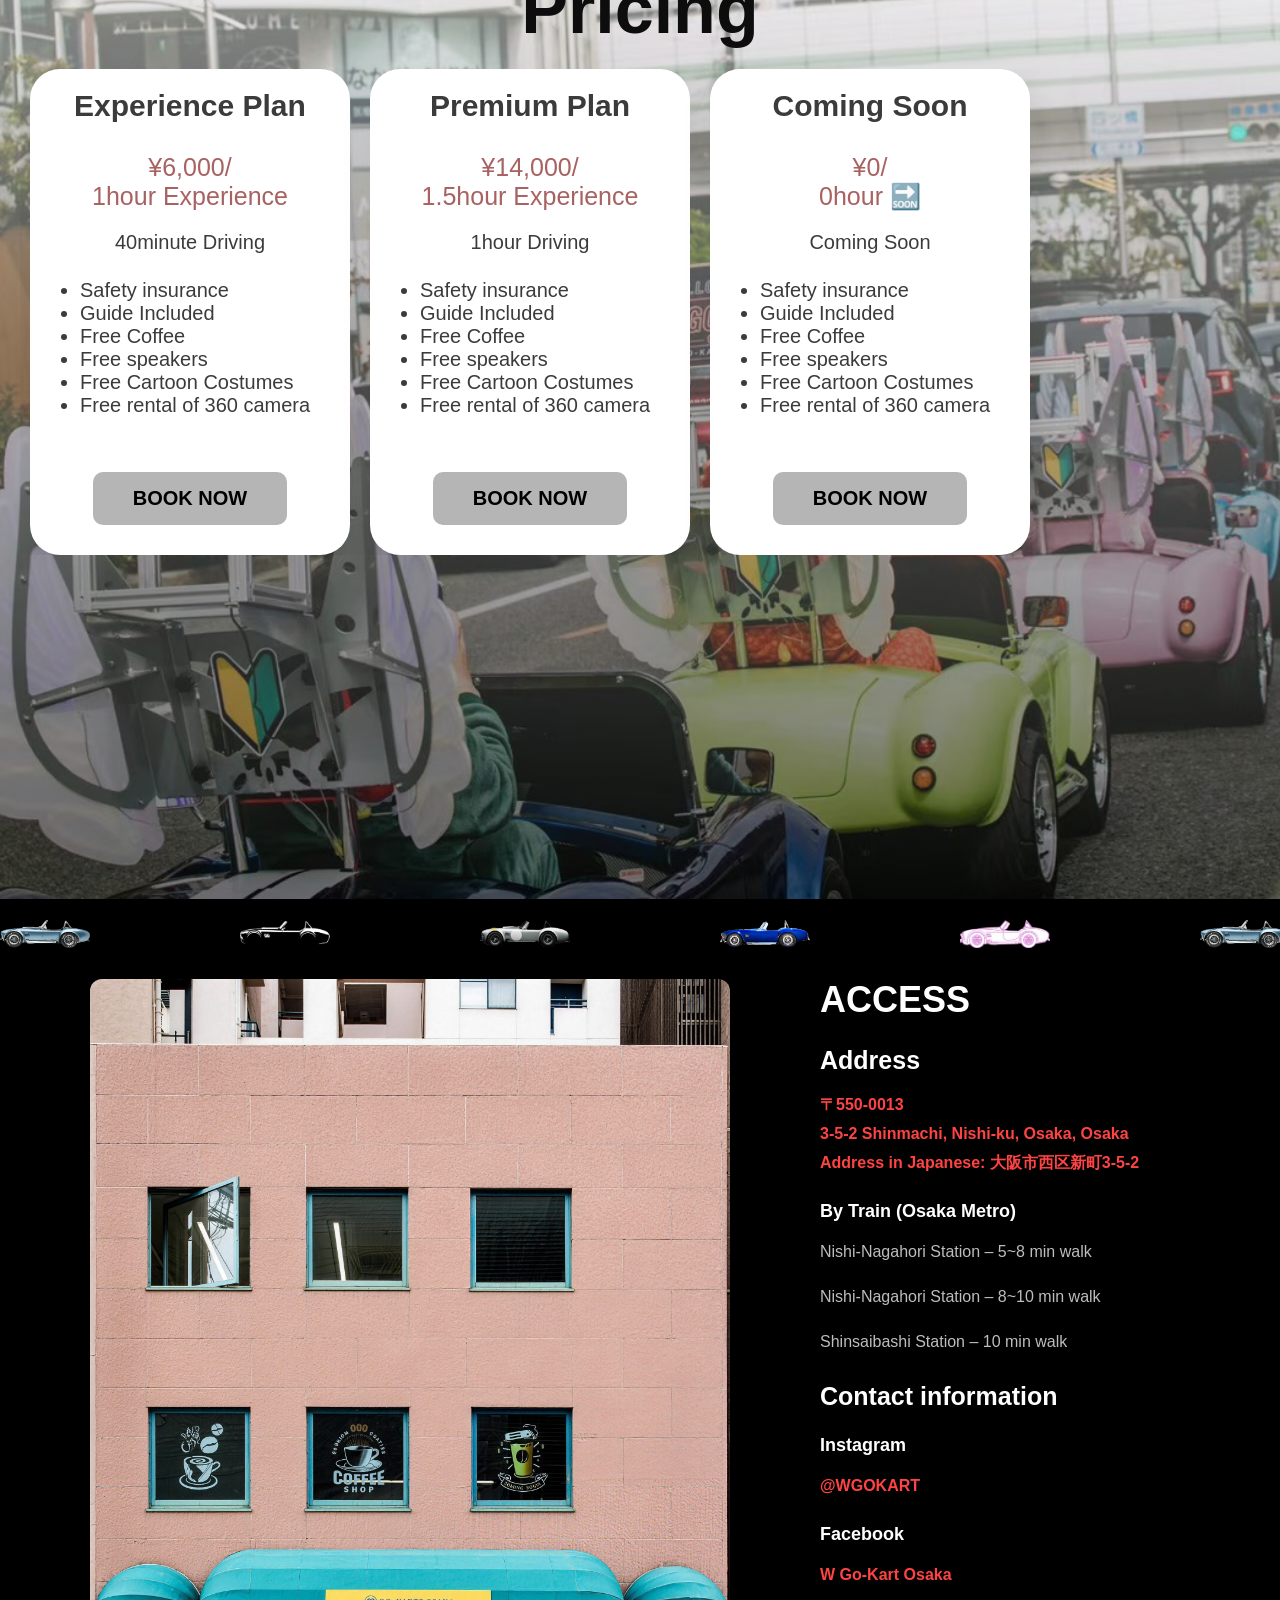
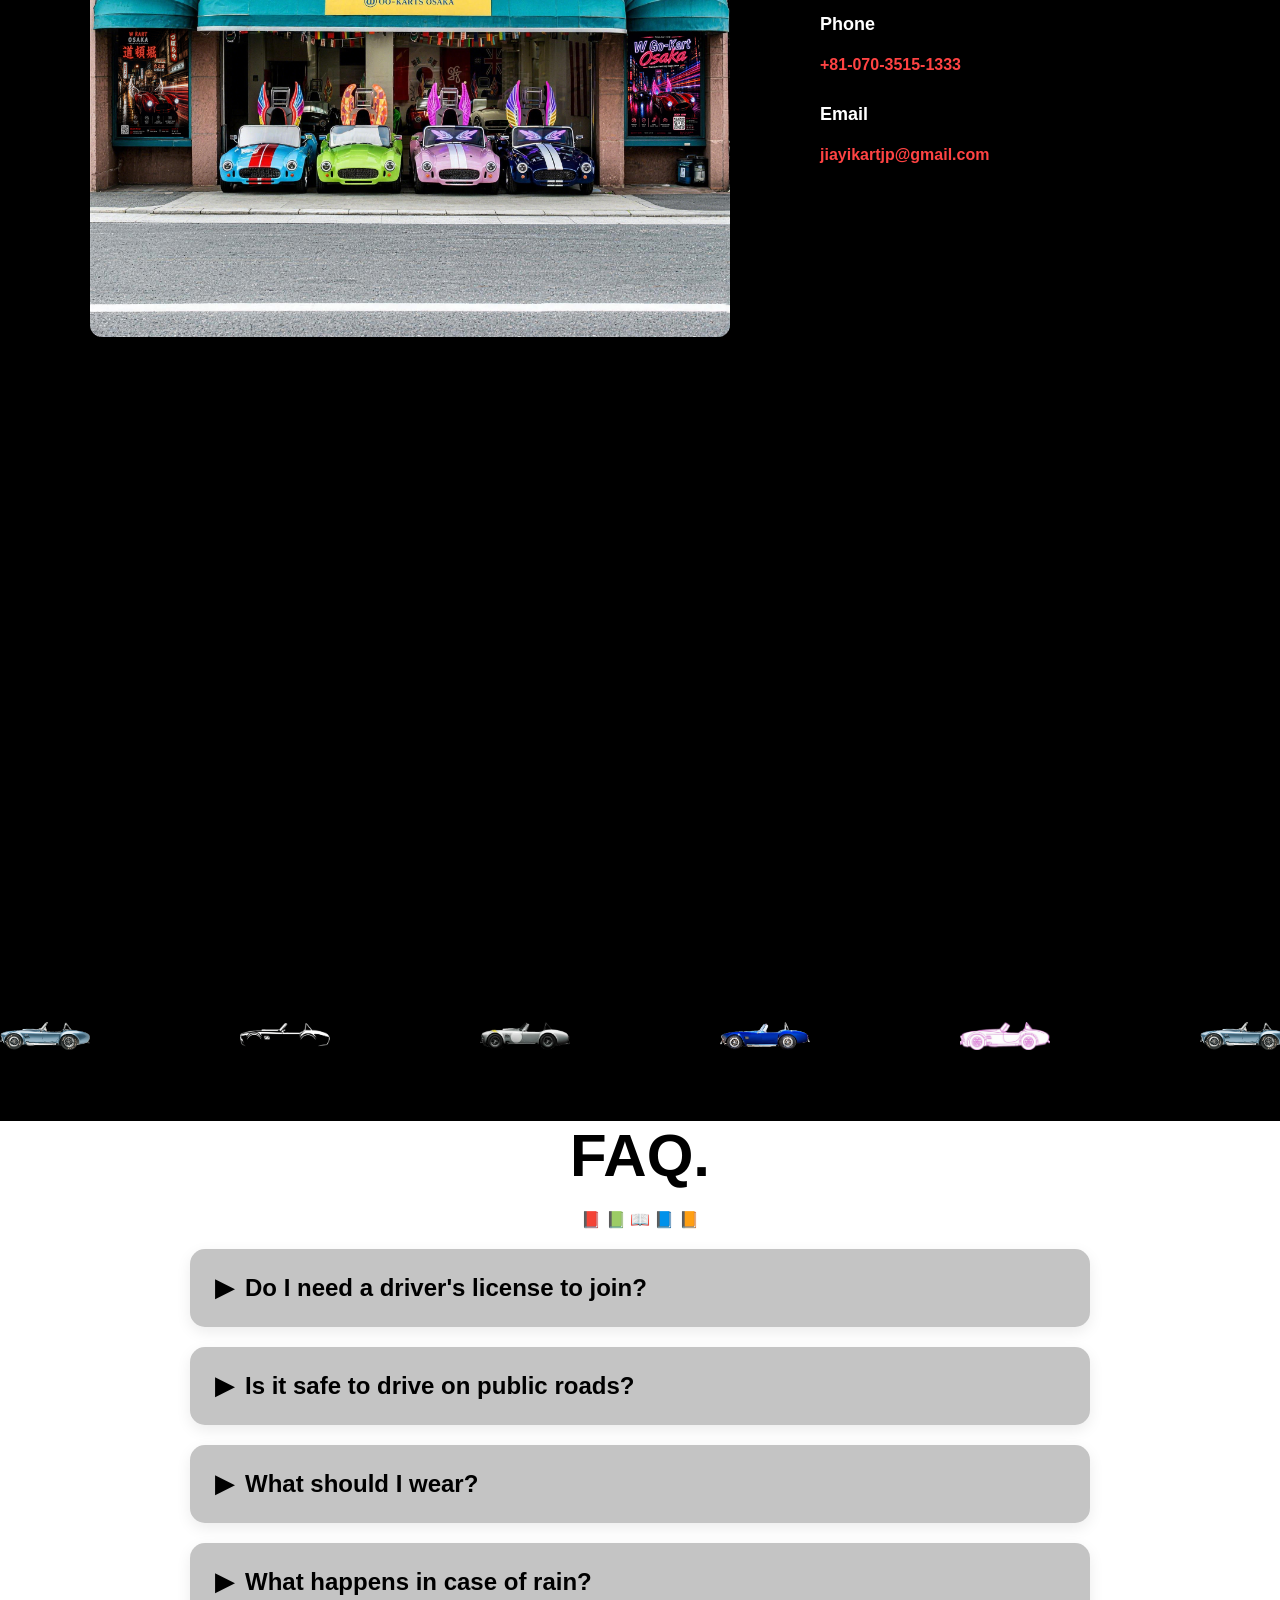
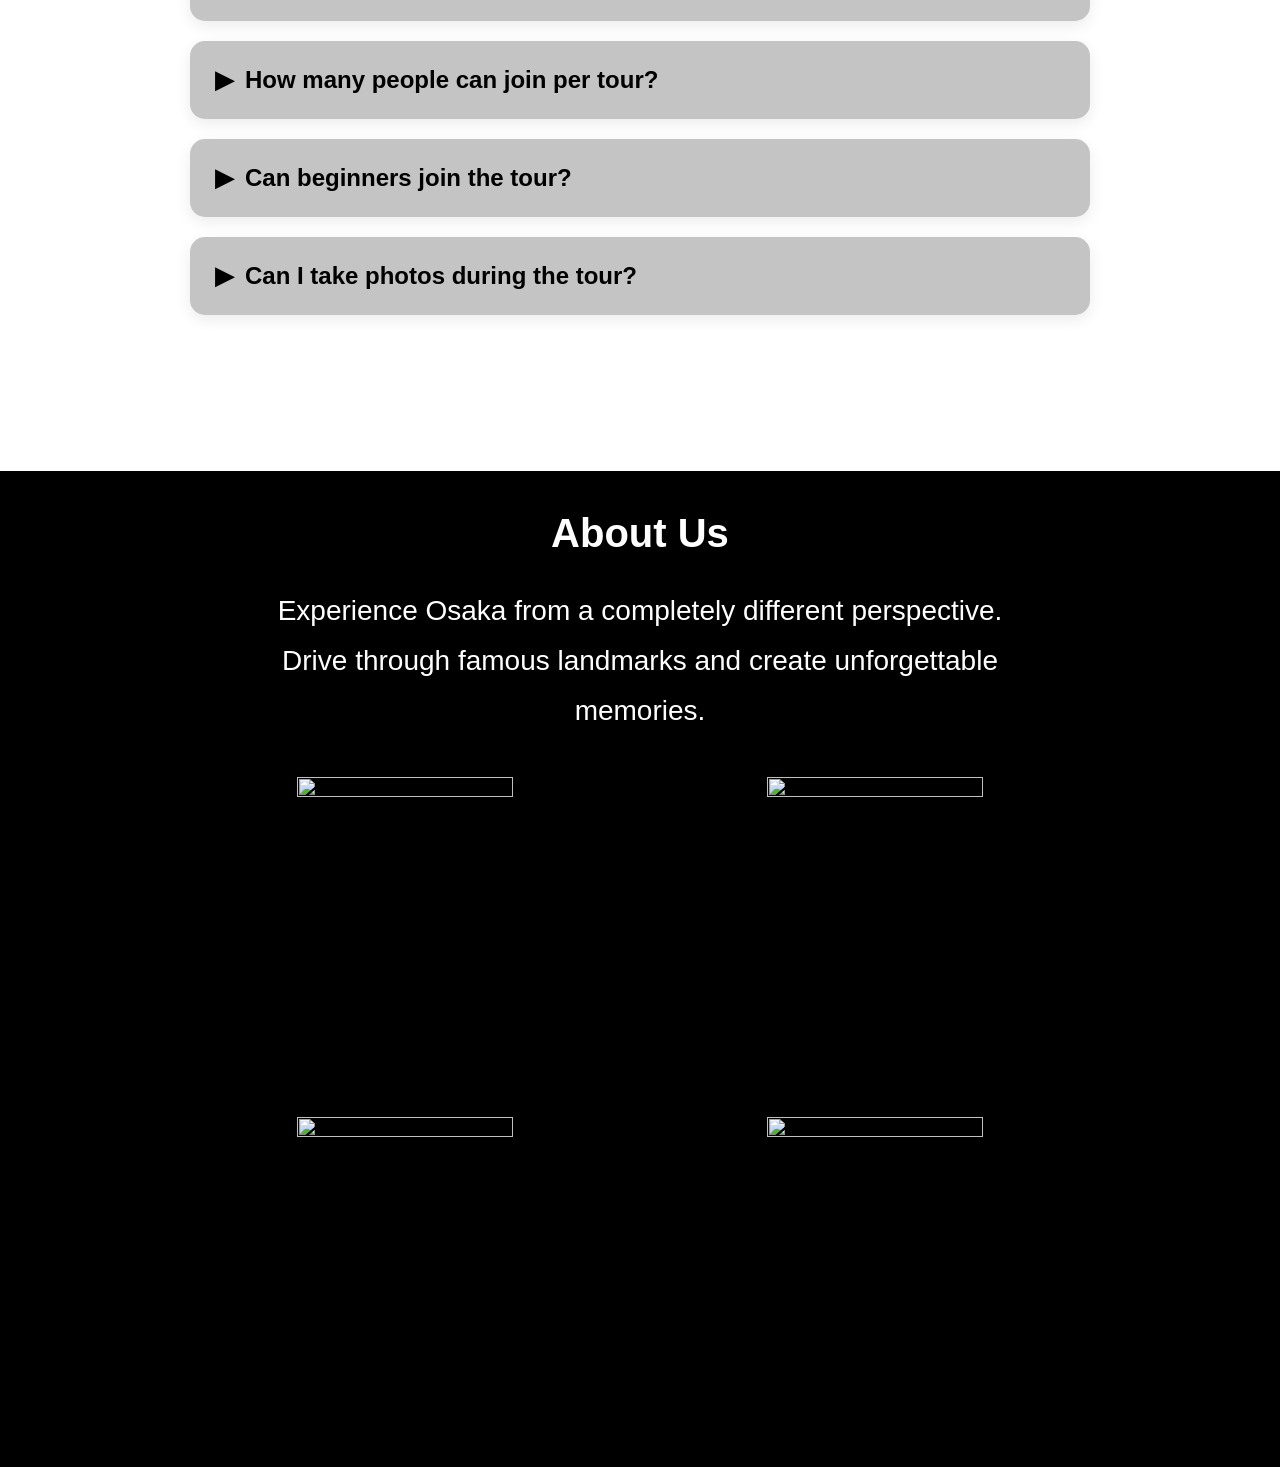
==== commit 2bd127a6: "fix safari date limit" ====
--- a/index.html
+++ b/index.html
@@ -234,6 +234,7 @@
                                 <li>Free Coffee</li>
                                 <li>Free speakers</li>
                                 <li>Free Cartoon Costumes</li>
+                                <li>Free rental of 360 camera</li>
                             </ul>
 
                             <a href="https://wgokart.github.io/wgokartbooking/"
@@ -263,6 +264,7 @@
                                 <li>Free Coffee</li>
                                 <li>Free speakers</li>
                                 <li>Free Cartoon Costumes</li>
+                                <li>Free rental of 360 camera</li>
                             </ul>
 
                             <a href="https://wgokart.github.io/wgokartbooking/"
@@ -312,9 +314,7 @@
 
             <h2>ACCESS</h2>
 
-            <h3>W Go-Kart Osaka</h3>
-
-            <h4>Address</h4>
+            <h3>Address</h3>
 
             <p>
                 <a href="https://maps.app.goo.gl/g1kqDEX1o1dHs1jBA"
@@ -335,6 +335,24 @@
             <p>Nishi-Nagahori Station – 8~10 min walk</p>
             <p>Shinsaibashi Station – 10 min walk</p>
 
+            <h3>Contact information</h3>
+
+            <h4>Instagram</h4>
+
+            <p>
+                <a href="https://www.instagram.com/wgokart?igsh=MXNlOWd1bWpjb3N6cA%3D%3D&utm_source=qr">
+                    @WGOKART
+                </a>
+            </p>
+
+            <h4>Facebook</h4>
+
+            <p>
+                <a href="https://www.facebook.com/profile.php?id=61573341772445&sk=music">
+                    W Go-Kart Osaka 
+                </a>
+            </p>
+
             <h4>Phone</h4>
 
             <p>
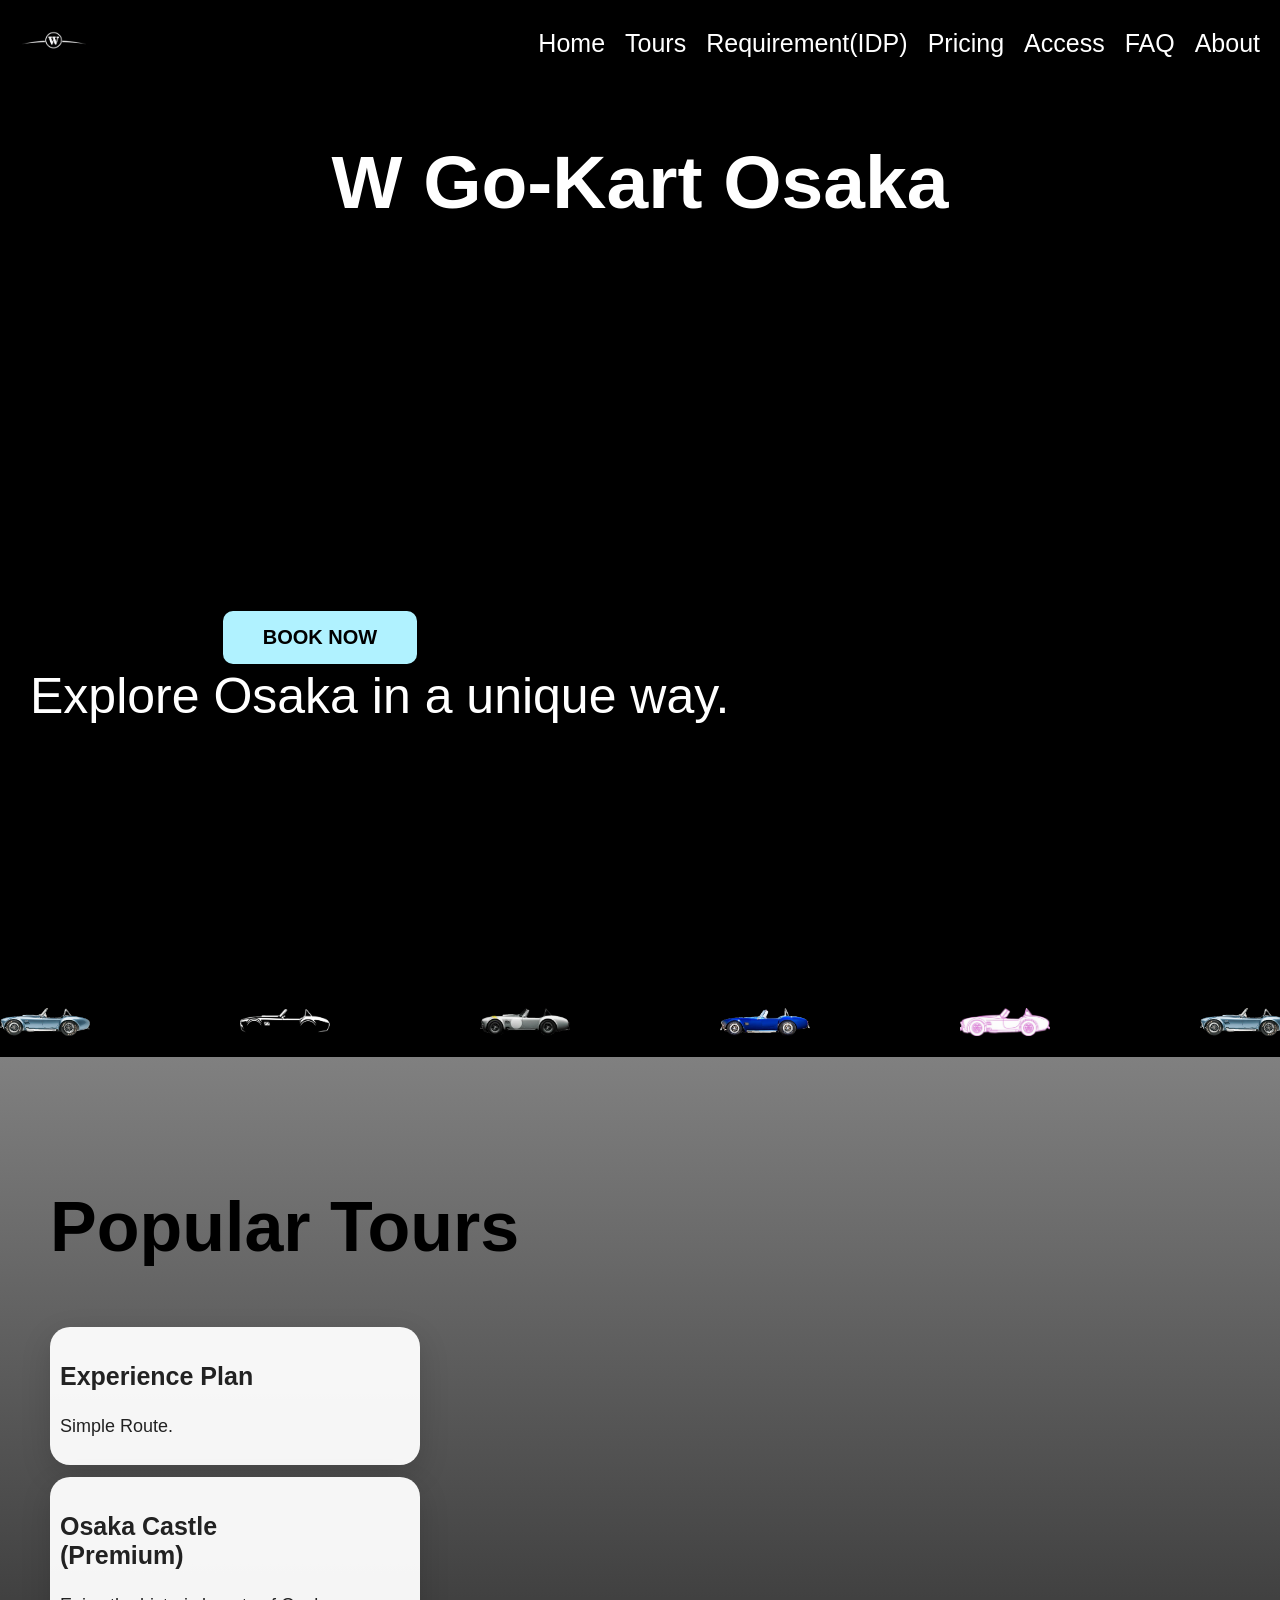
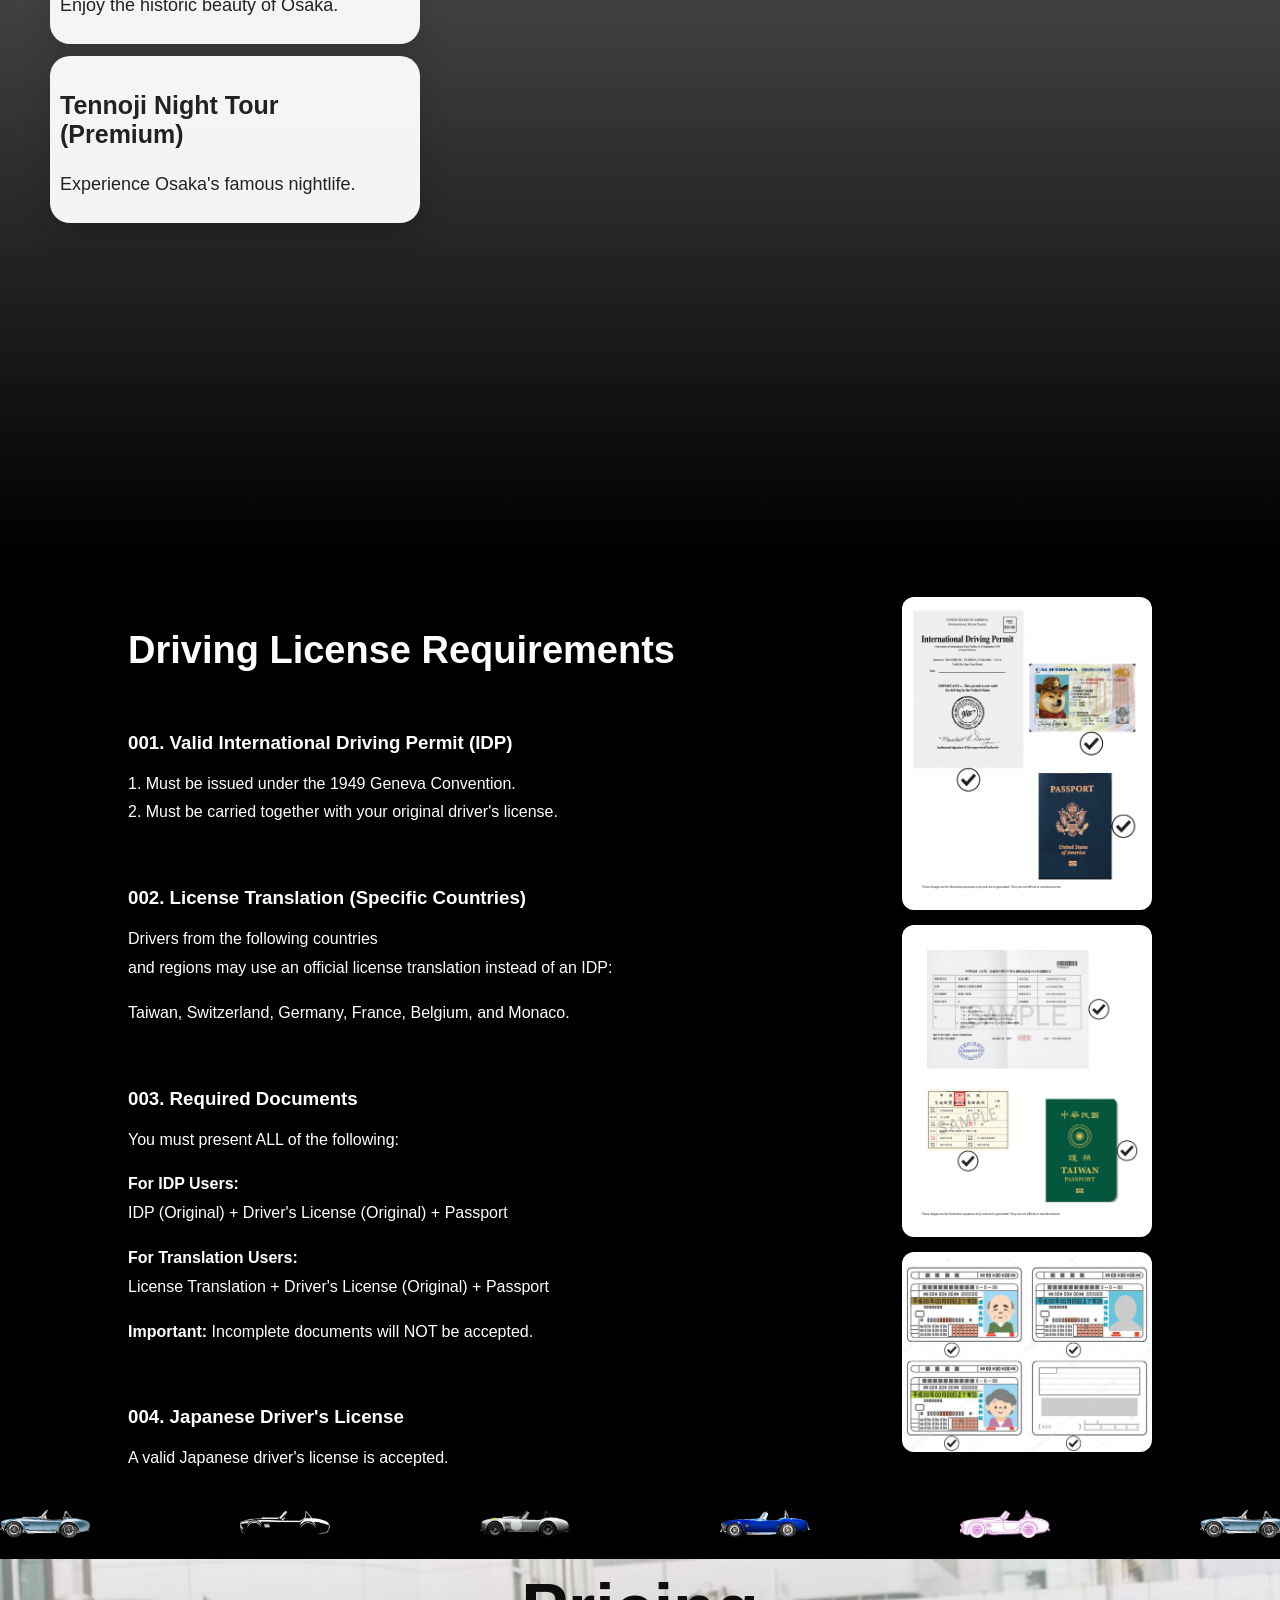
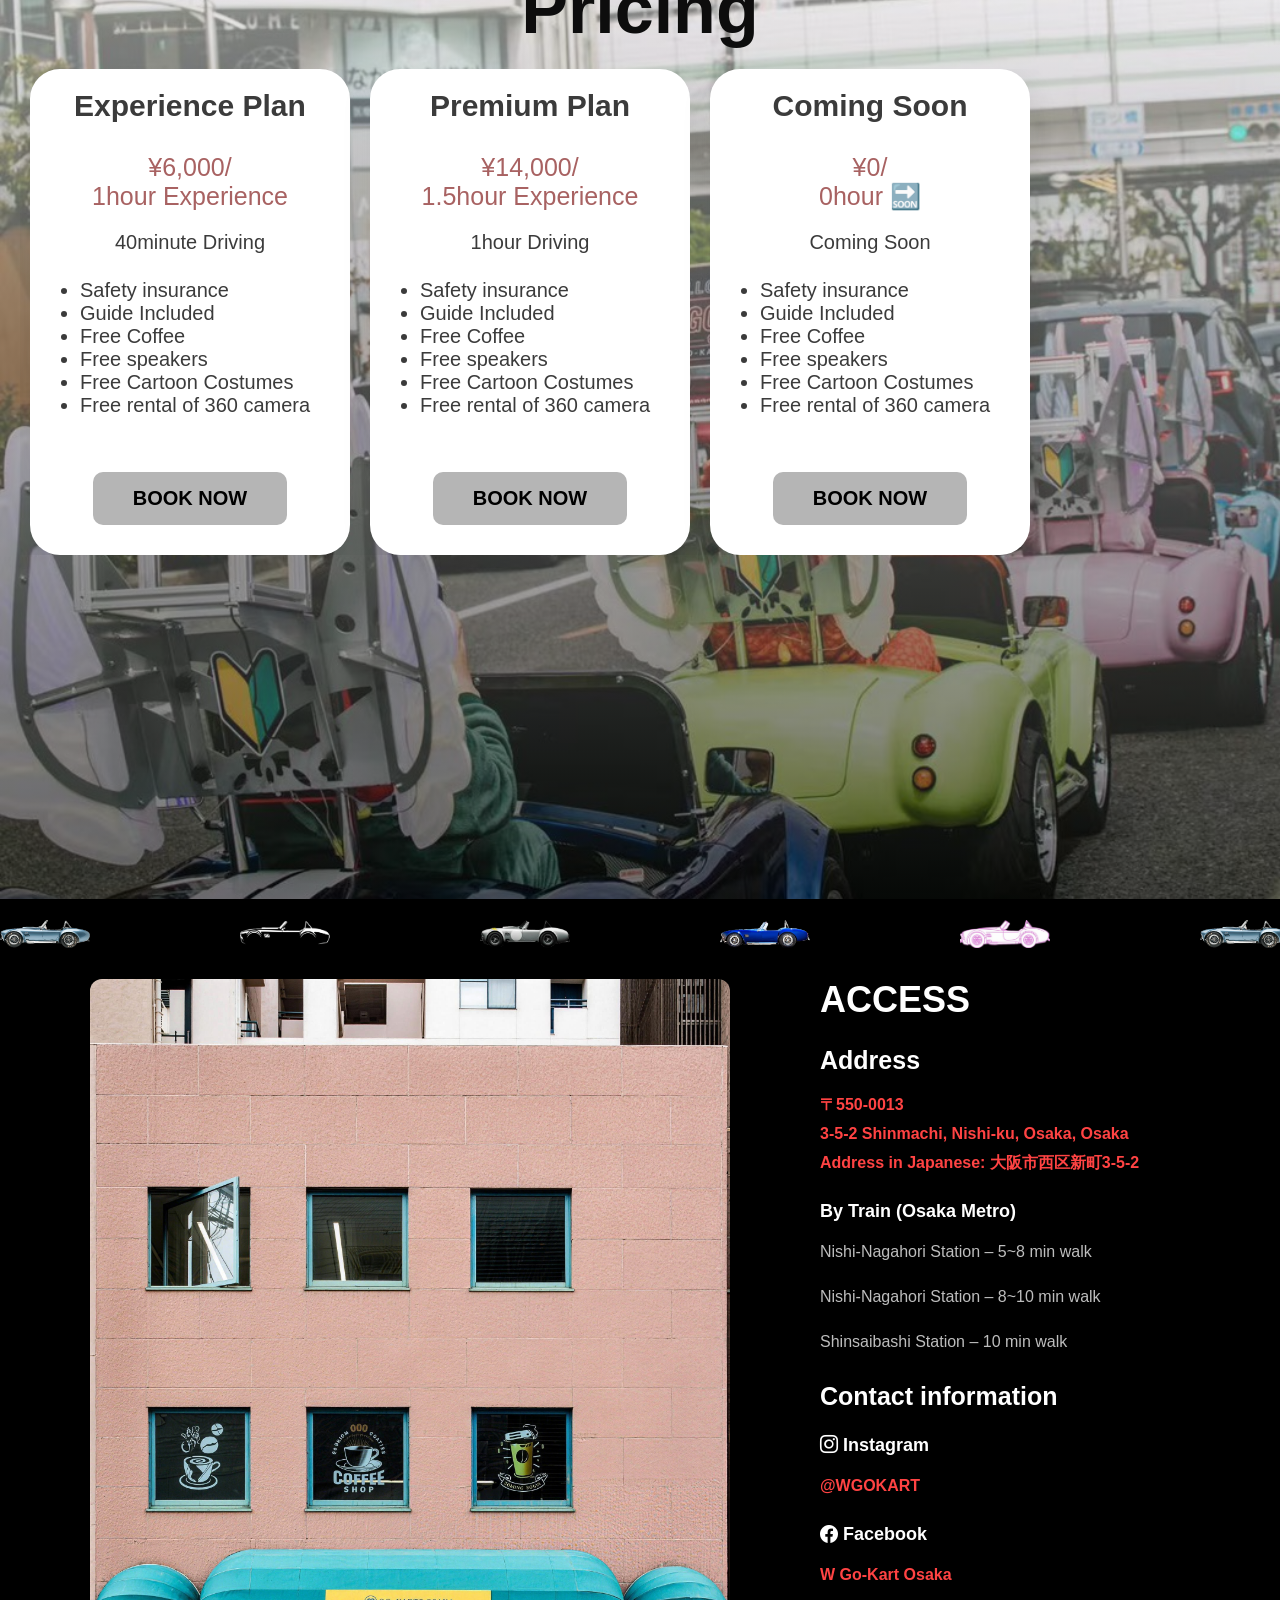
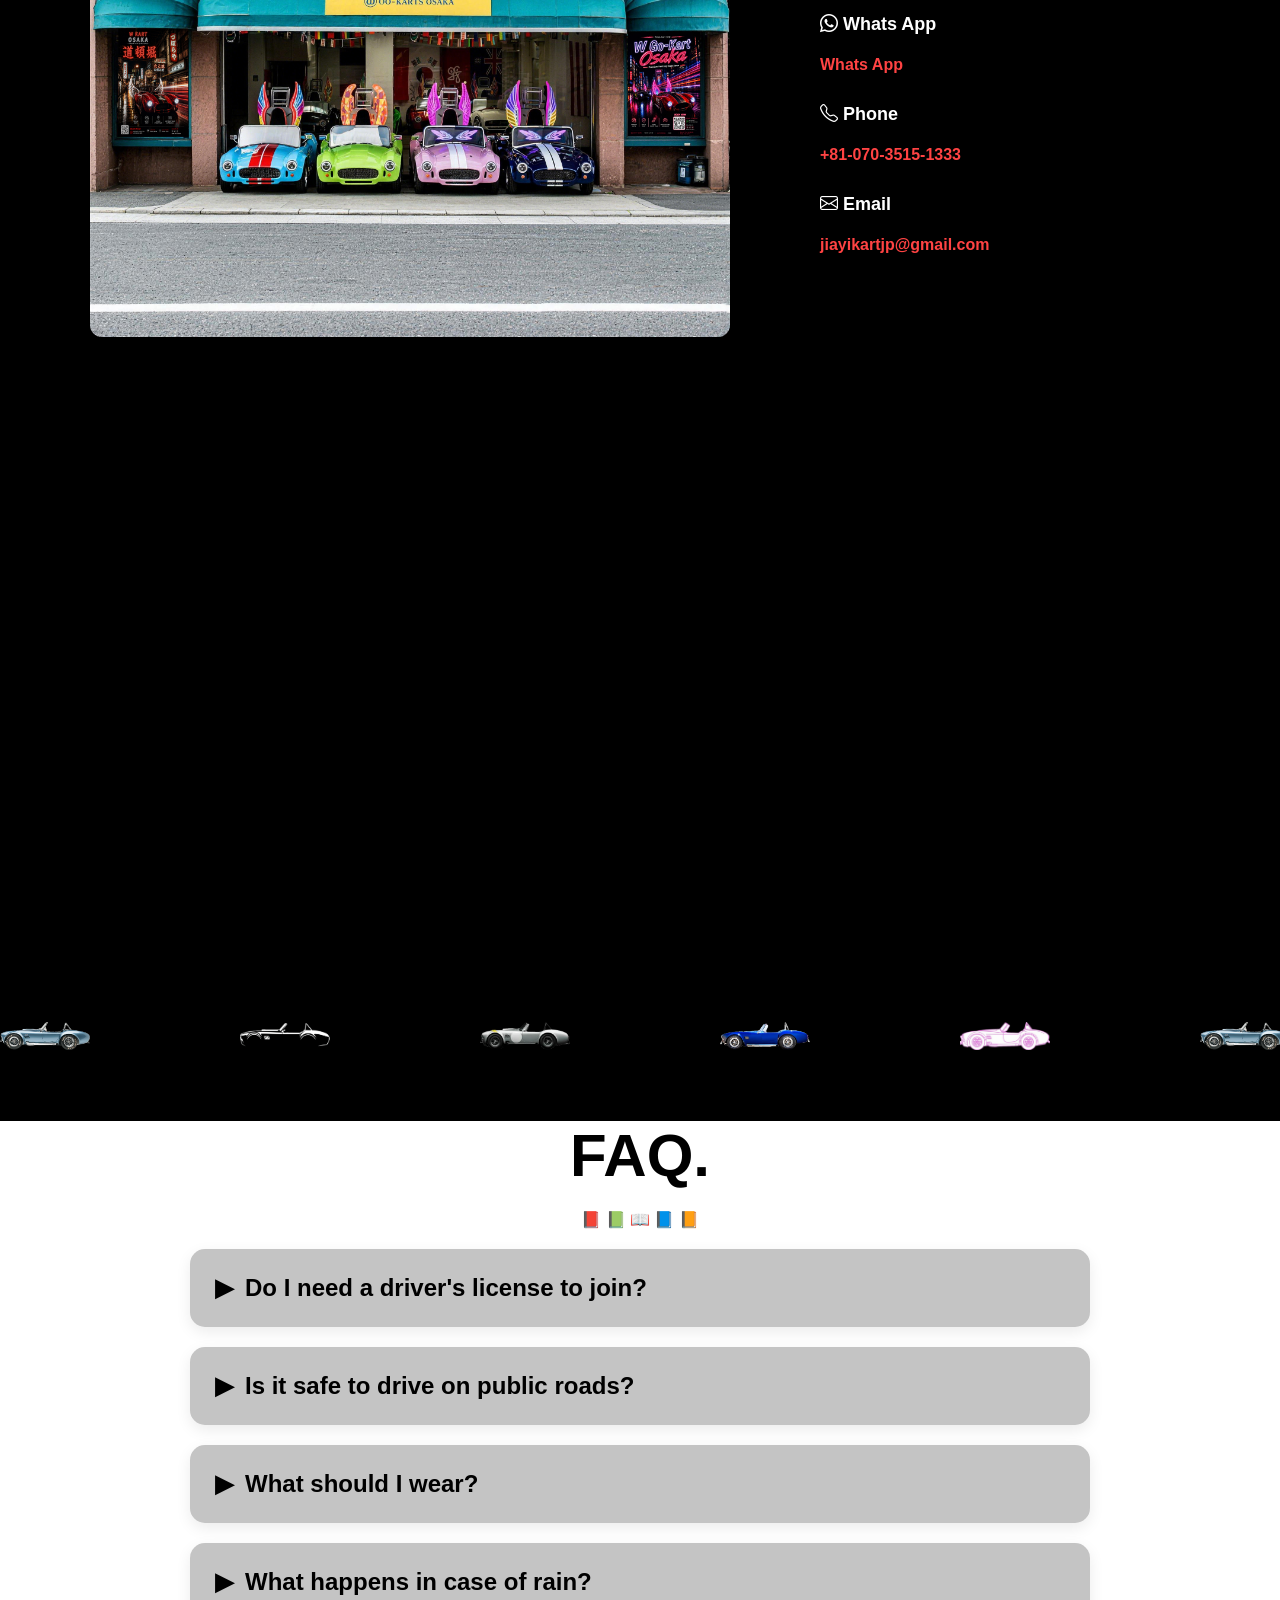
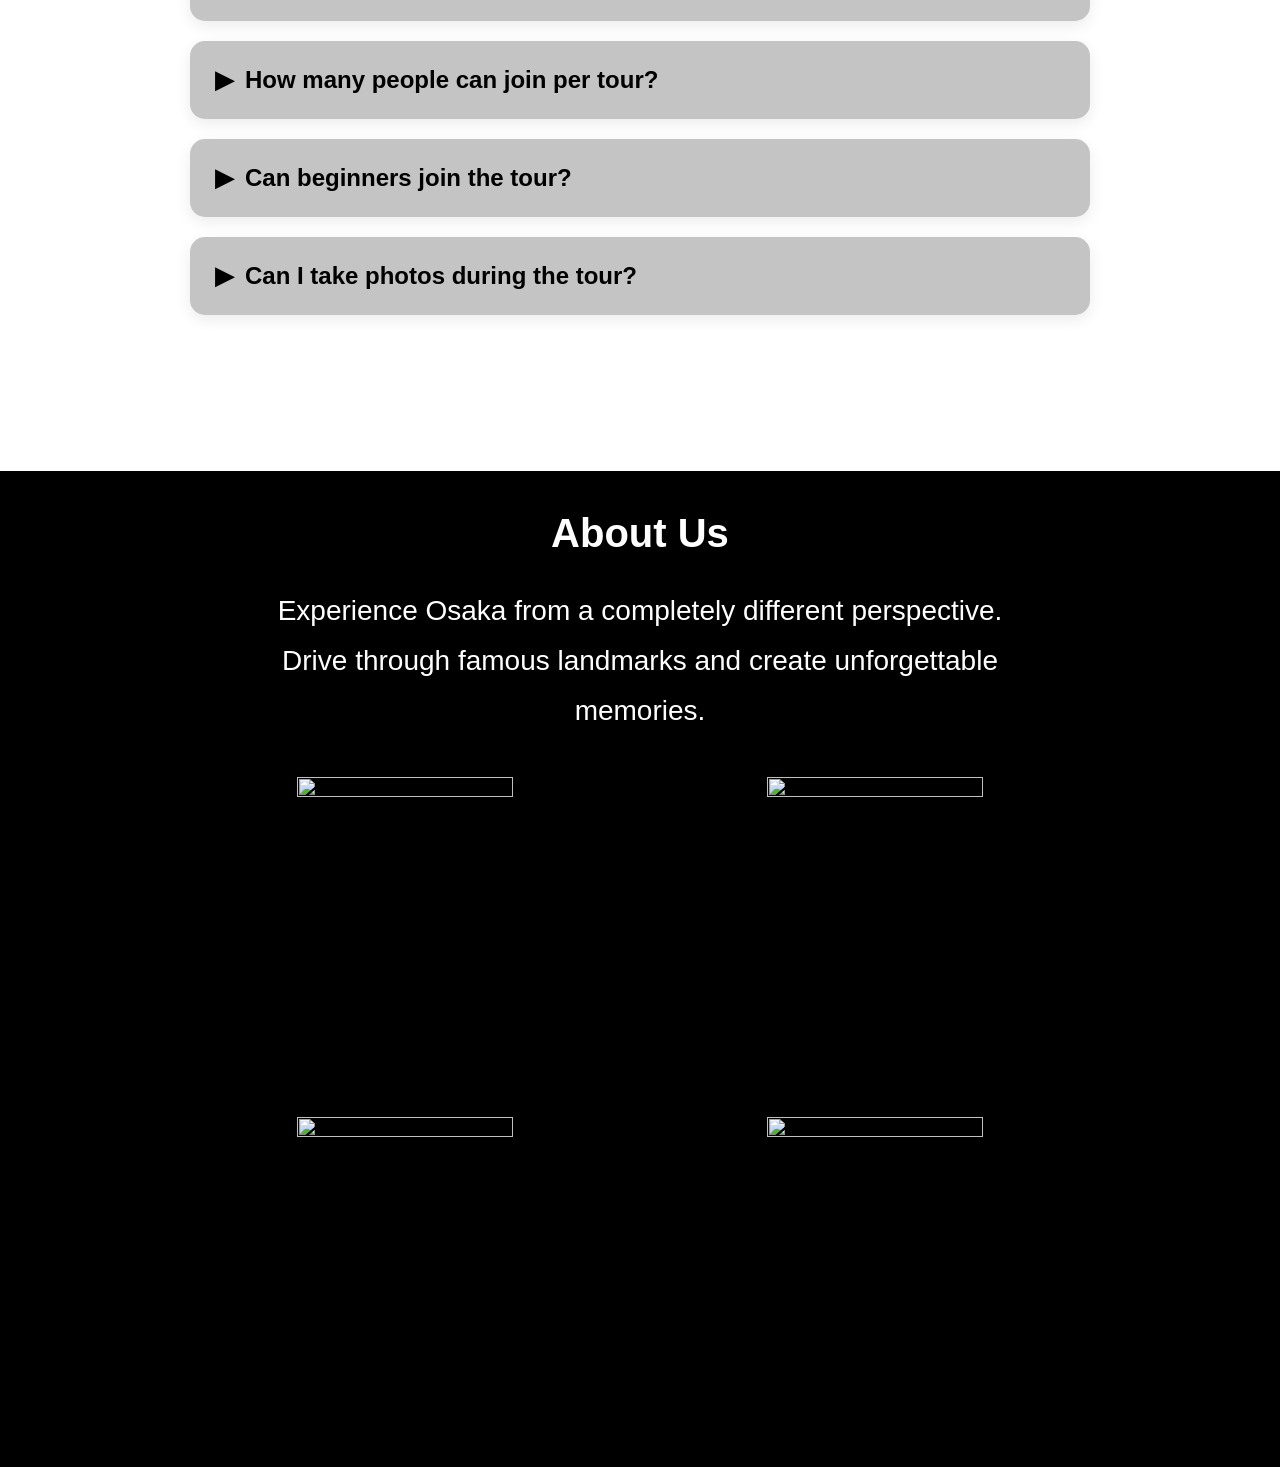
==== commit 2c82b893: "fix safari date limit" ====
--- a/index.html
+++ b/index.html
@@ -13,6 +13,8 @@
     <link href="https://fonts.googleapis.com/css2?family=Poppins:wght@300;400;600;700&display=swap"rel="stylesheet">
 
     <link rel="stylesheet" href="https://cdn.jsdelivr.net/npm/swiper@11/swiper-bundle.min.css">
+
+    <link rel="stylesheet" href="https://cdn.jsdelivr.net/npm/bootstrap-icons@1.11.3/font/bootstrap-icons.min.css">
 </head>
 
 <body>
@@ -337,23 +339,31 @@
 
             <h3>Contact information</h3>
 
-            <h4>Instagram</h4>
-
-            <p>
-                <a href="https://www.instagram.com/wgokart?igsh=MXNlOWd1bWpjb3N6cA%3D%3D&utm_source=qr">
+            <h4><i class = "bi bi-instagram"></i> Instagram</h4>
+            
+            <p>
+                <a href="https://www.instagram.com/wgokart?igsh=MXNlOWd1bWpjb3N6cA%3D%3D&utm_source=qr" target = "_blank">
                     @WGOKART
                 </a>
             </p>
 
-            <h4>Facebook</h4>
-
-            <p>
-                <a href="https://www.facebook.com/profile.php?id=61573341772445&sk=music">
+            <h4><i class = "bi bi-facebook"></i> Facebook</h4>
+
+            <p>
+                <a href="https://www.facebook.com/profile.php?id=61573341772445&sk=music" target = "_blank">
                     W Go-Kart Osaka 
                 </a>
             </p>
 
-            <h4>Phone</h4>
+            <h4><i class = "bi bi-whatsapp"></i> Whats App</h4>
+
+            <p>
+                <a href="https://api.whatsapp.com/send?phone=07035151333" target = "_blank">
+                    Whats App
+                </a>
+            </p>
+
+            <h4><i class = "bi bi-telephone"></i> Phone</h4>
 
             <p>
                 <a href="tel:+81-070-3515-1333">
@@ -361,7 +371,7 @@
                 </a>
             </p>
 
-            <h4>Email</h4>
+            <h4><i class = "bi bi-envelope"></i> Email</h4>
 
             <p>
                 <a href="mailto:jiayikartjp@gmail.com">
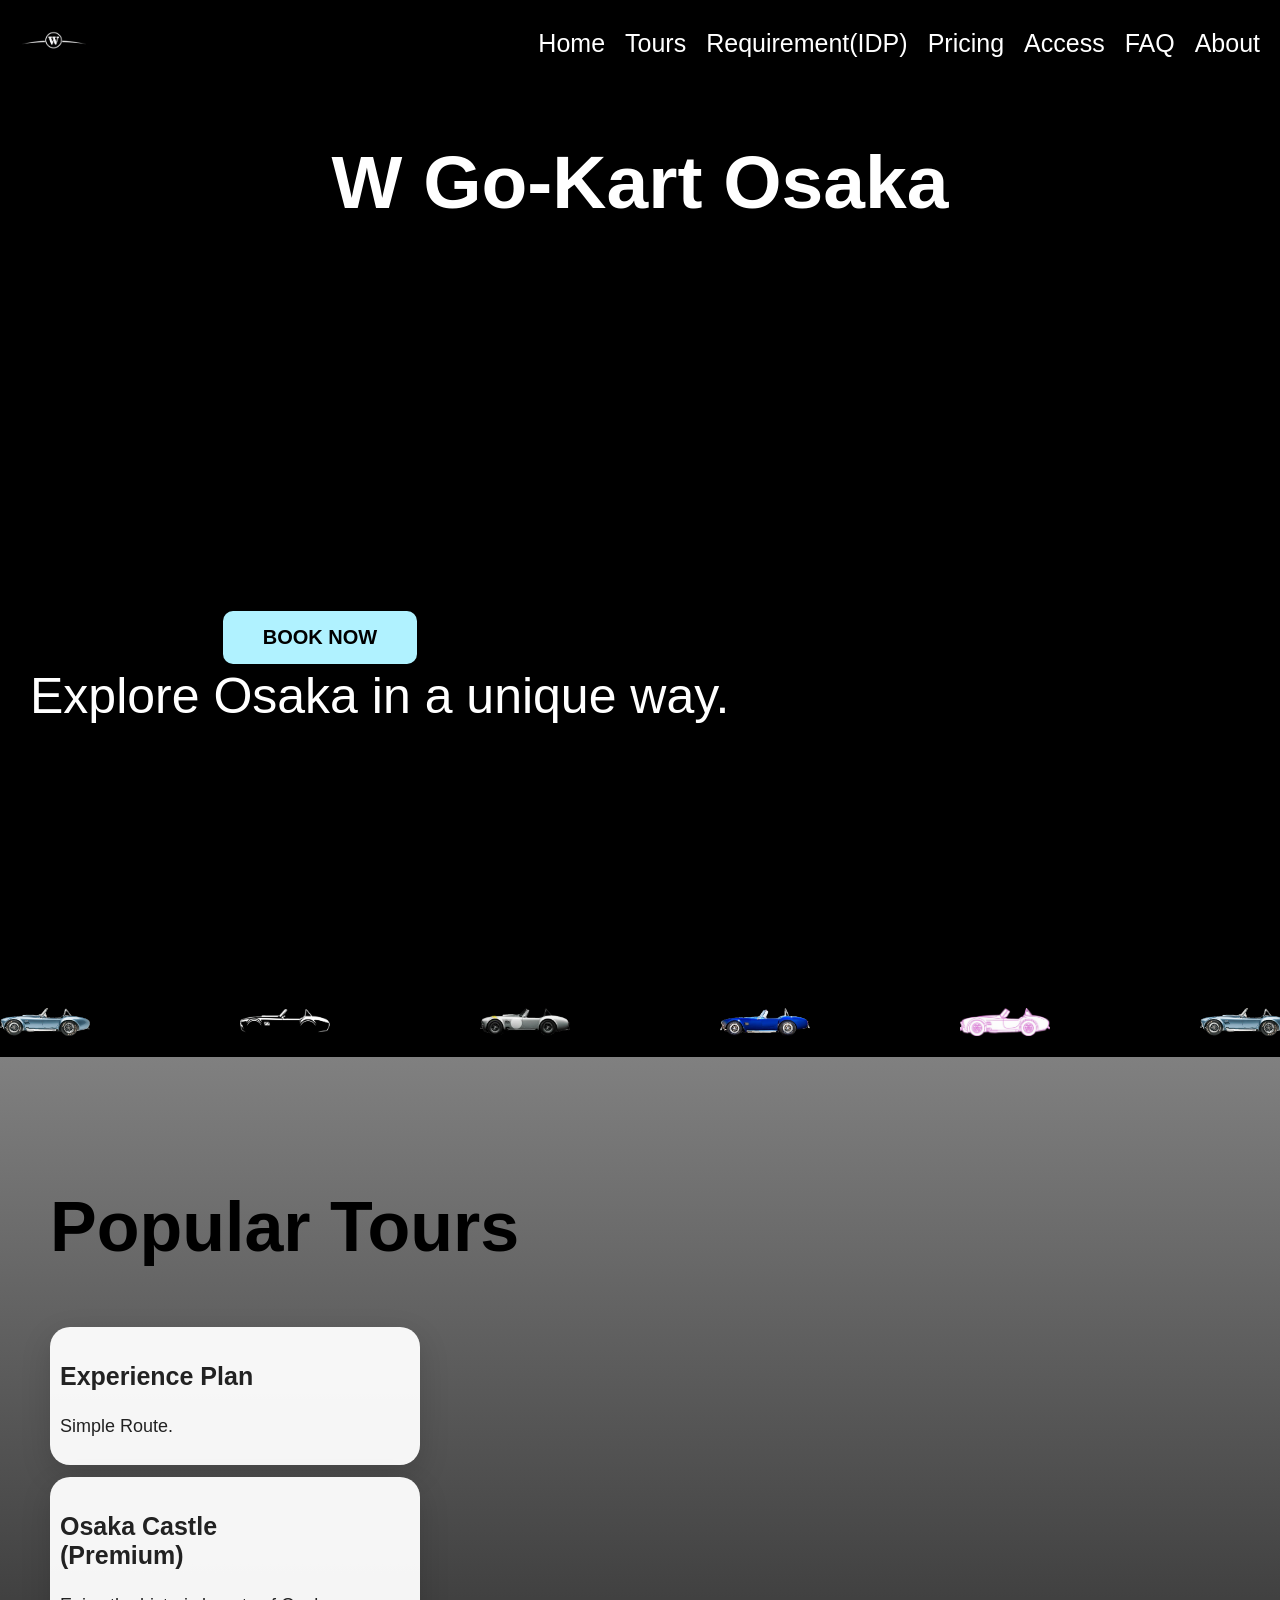
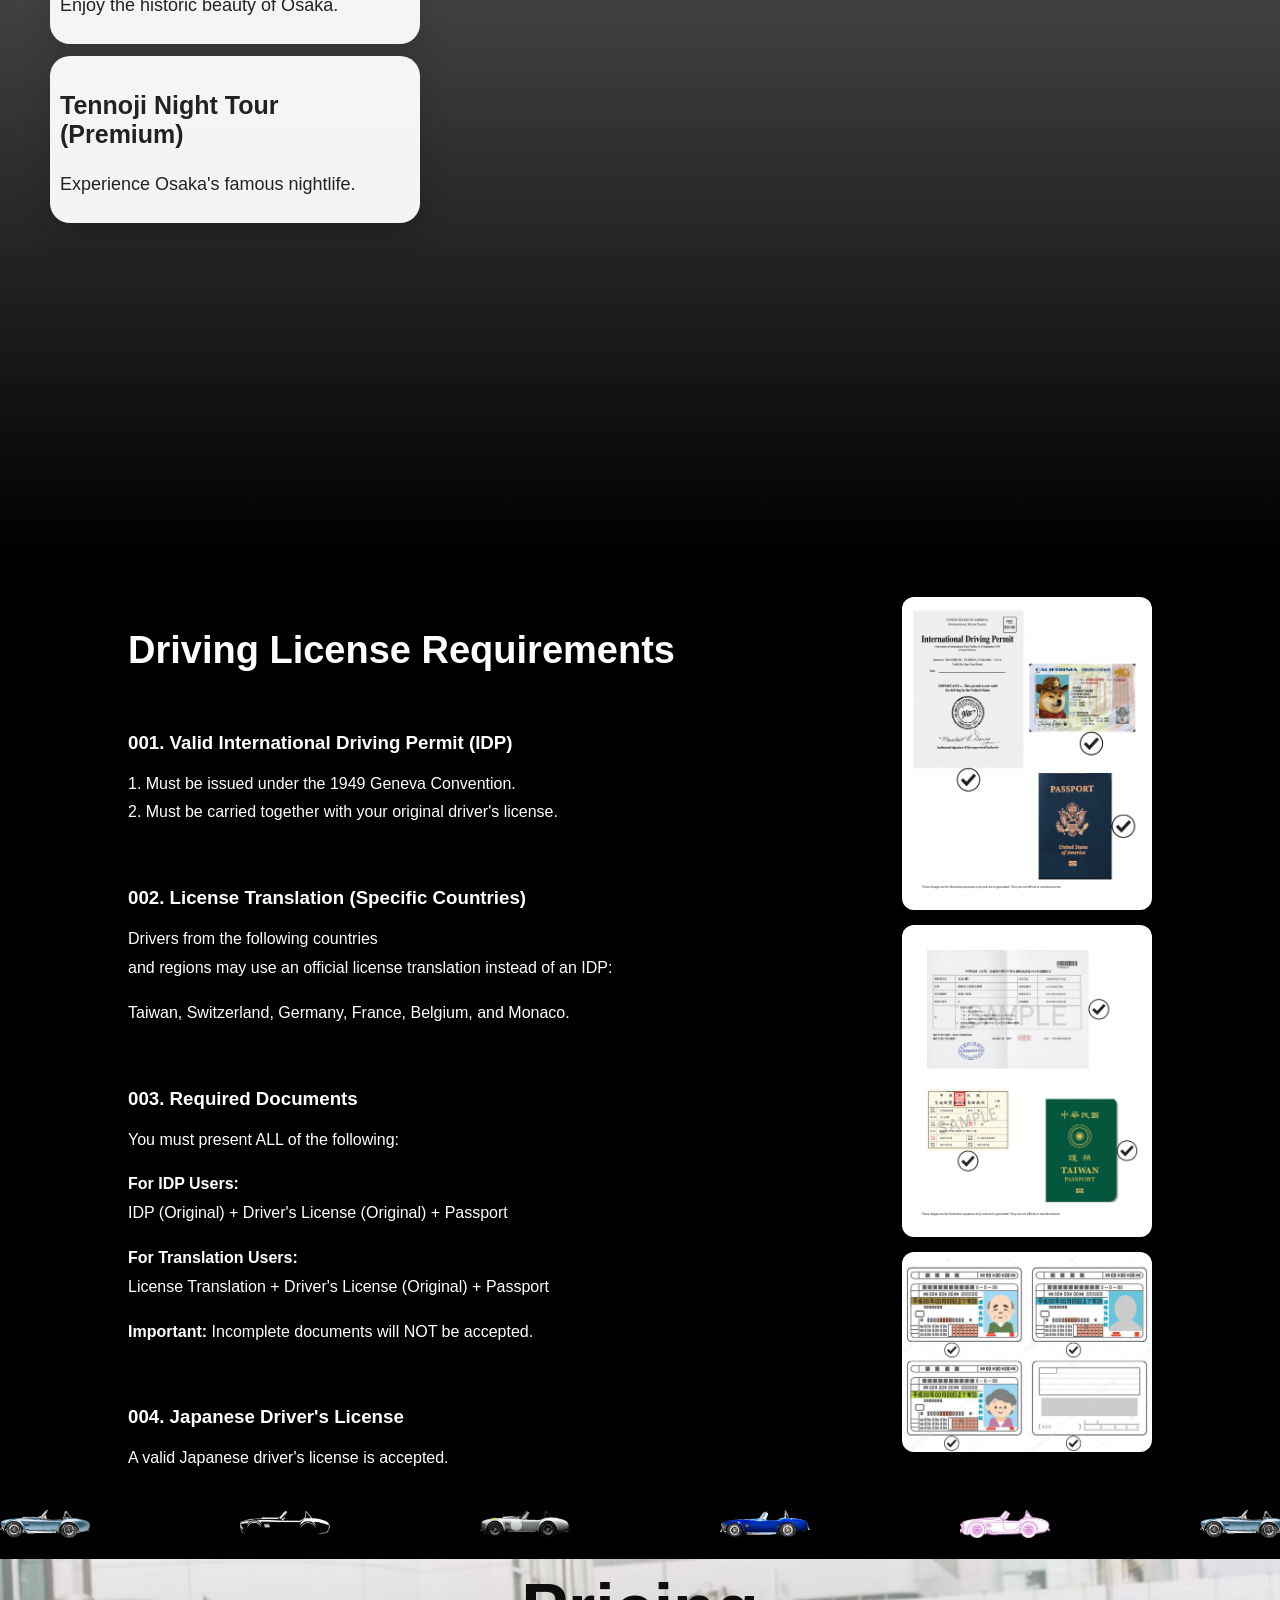
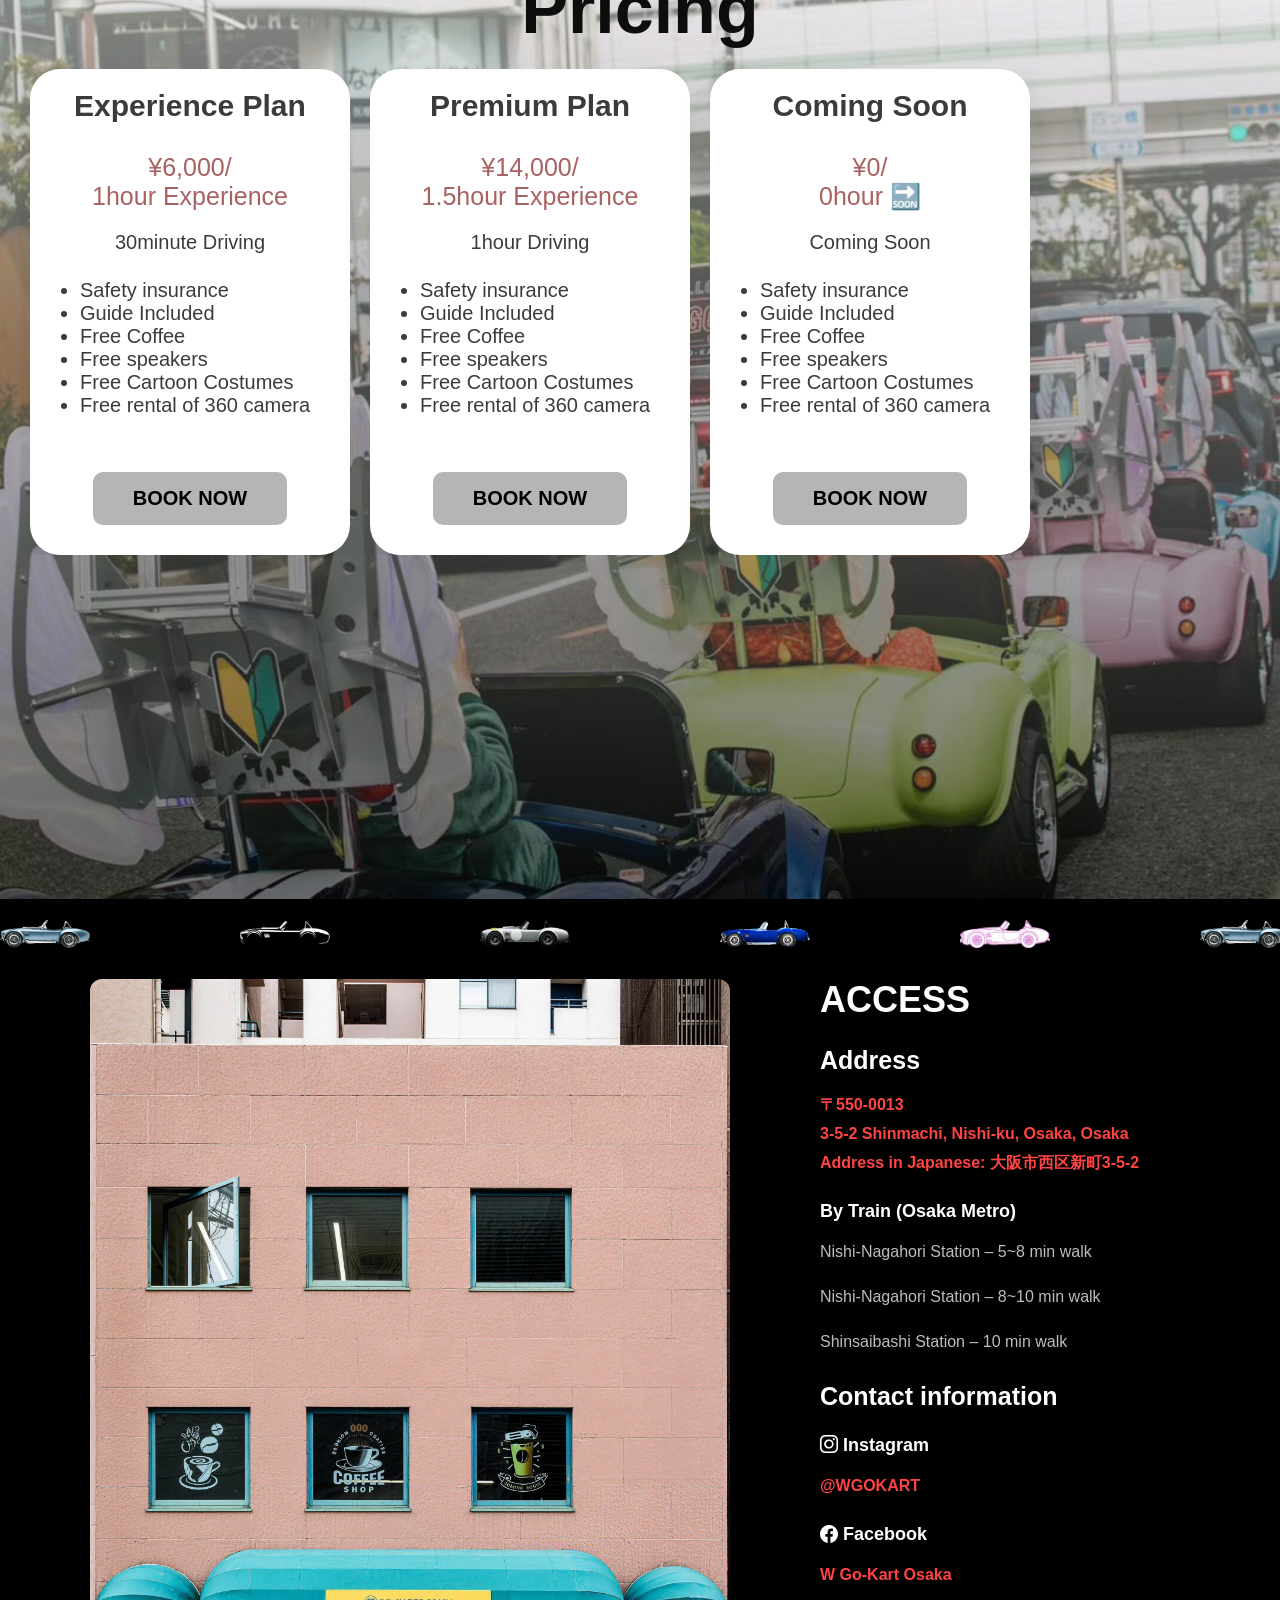
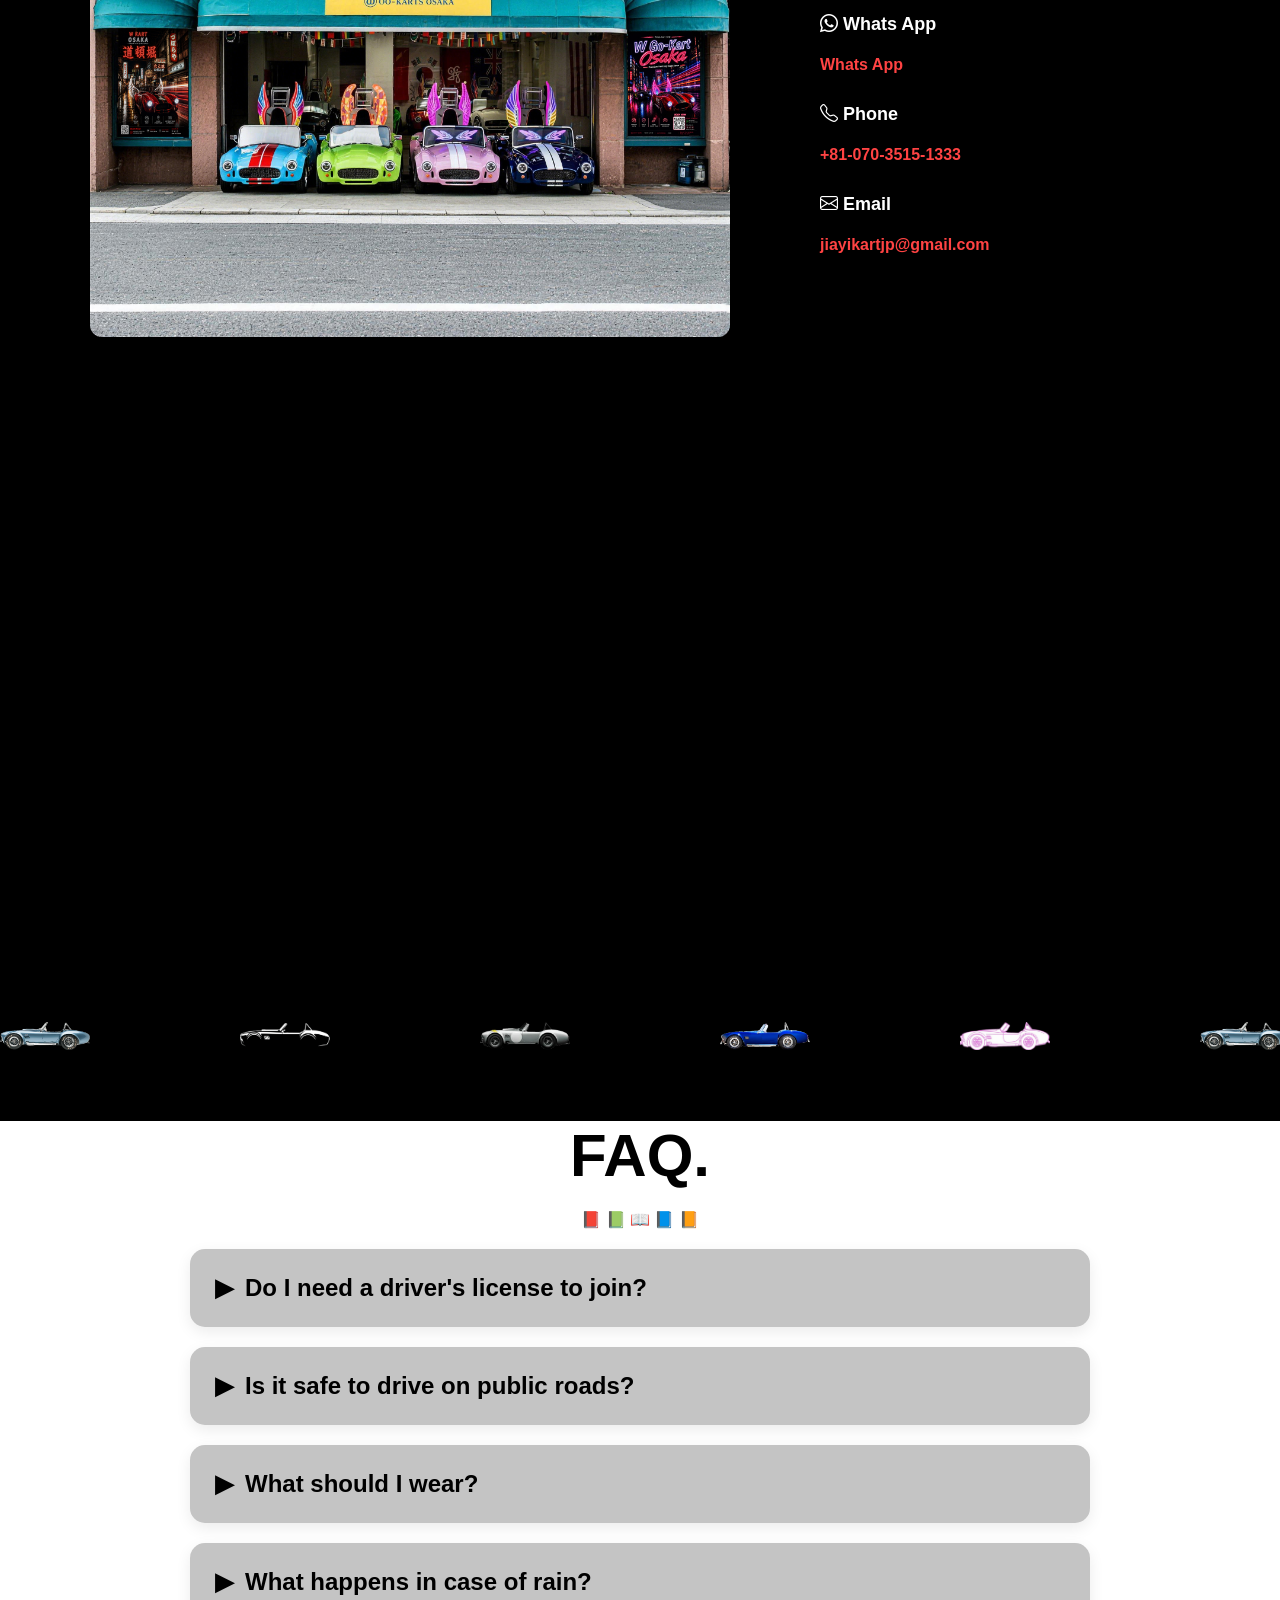
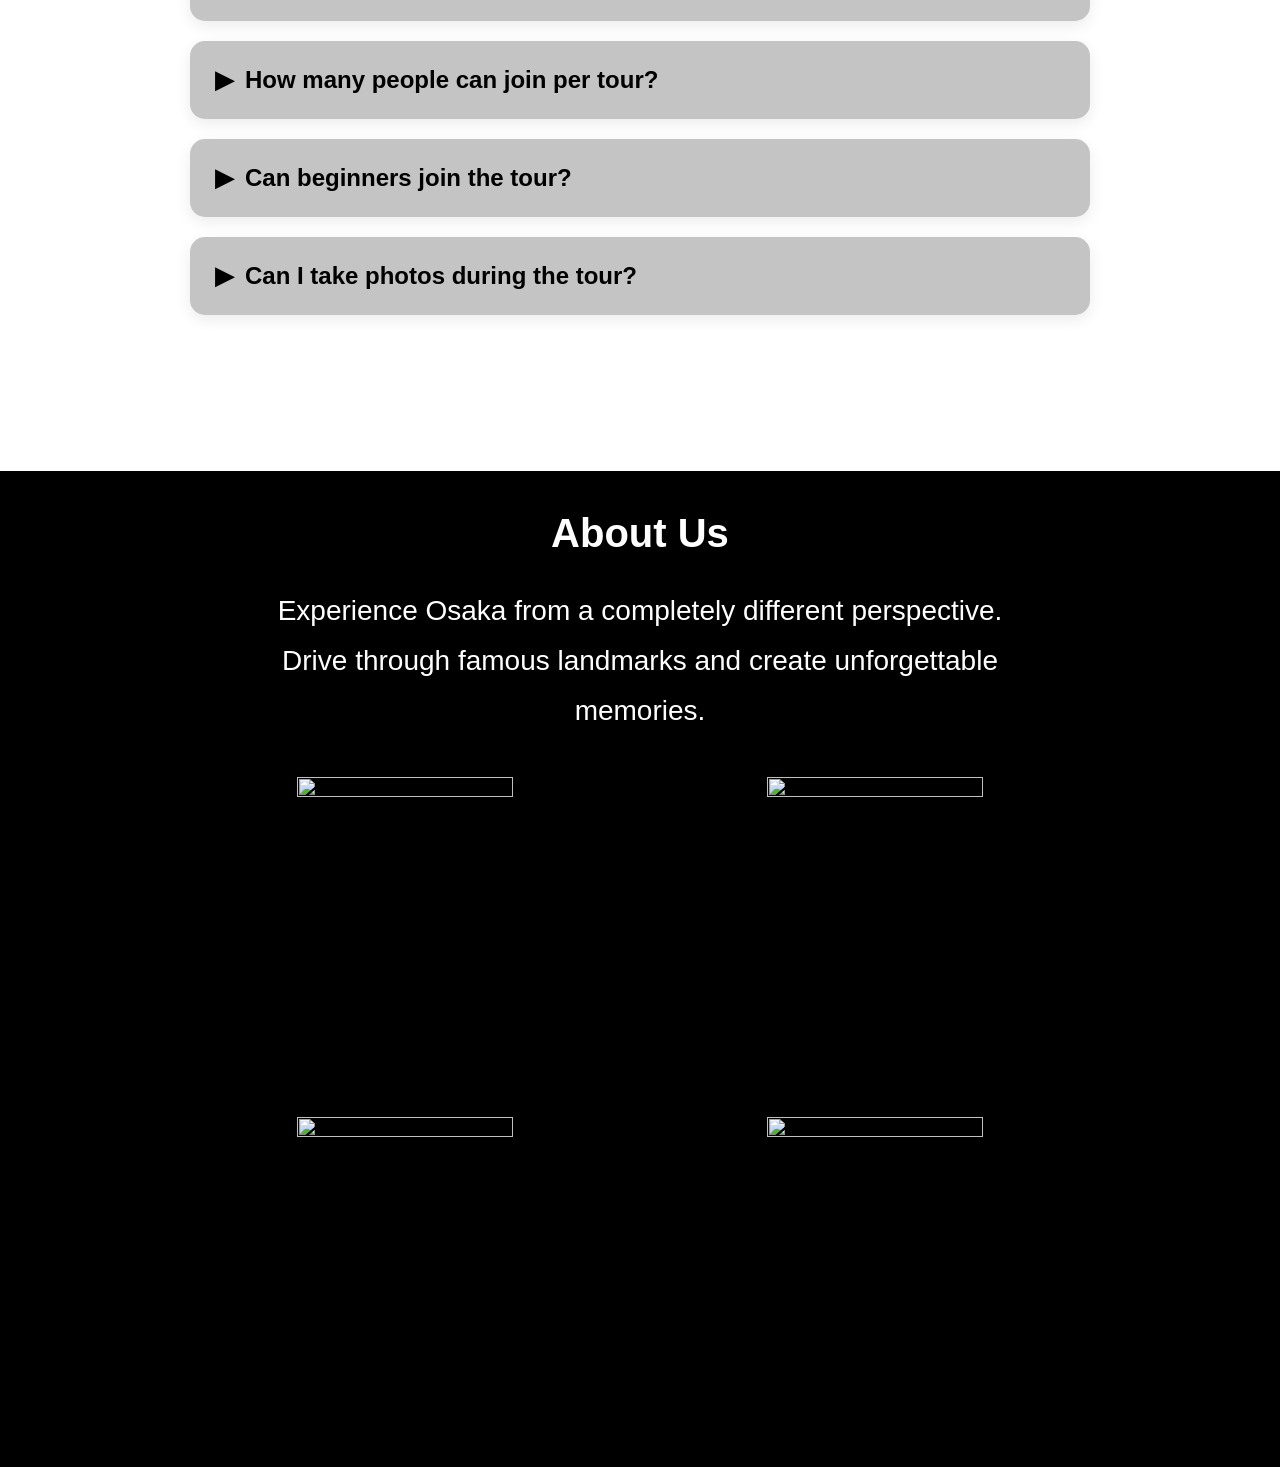
==== commit 9925cd32: "fix safari date limit" ====
--- a/index.html
+++ b/index.html
@@ -197,7 +197,7 @@
                                 ¥6,000/<br>1hour Experience
                             </div>
 
-                            <p>40minute Driving</p>
+                            <p>30minute Driving</p>
 
                             <ul>
                                 <li>Safety insurance</li>
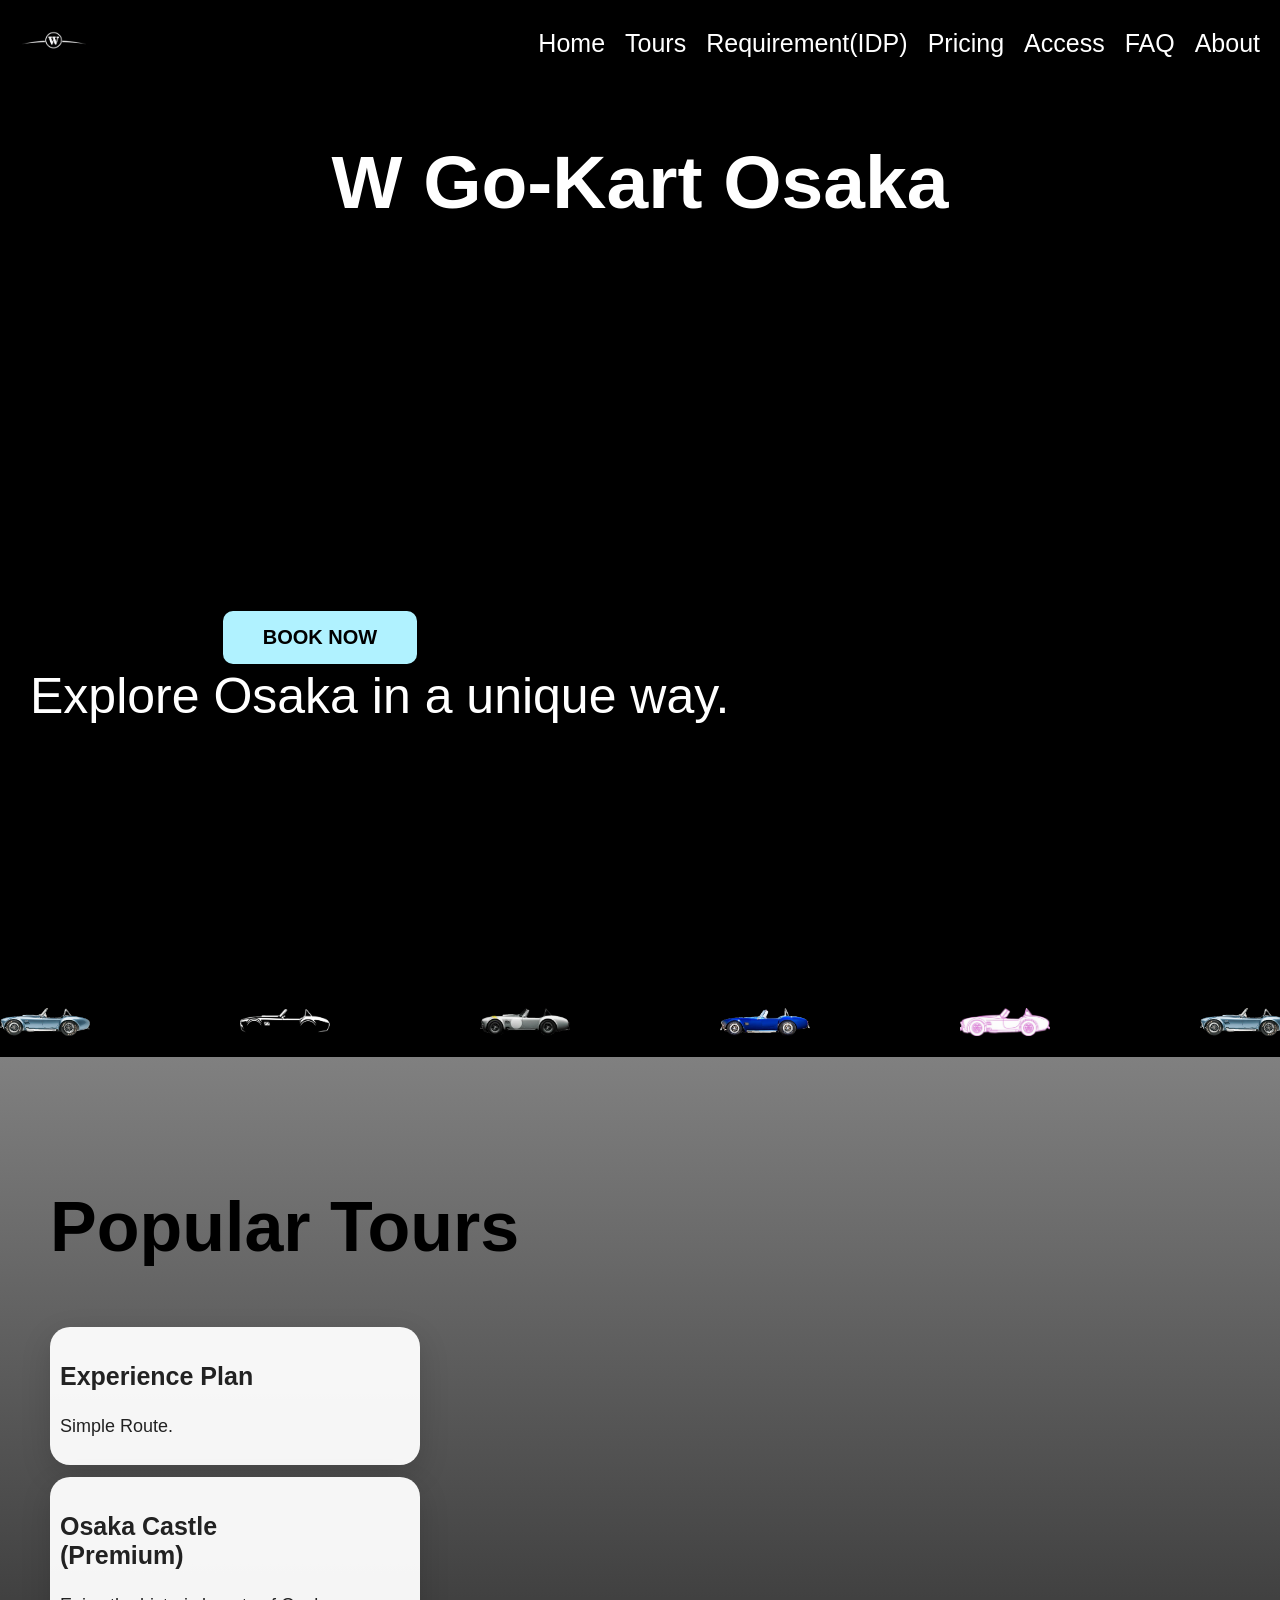
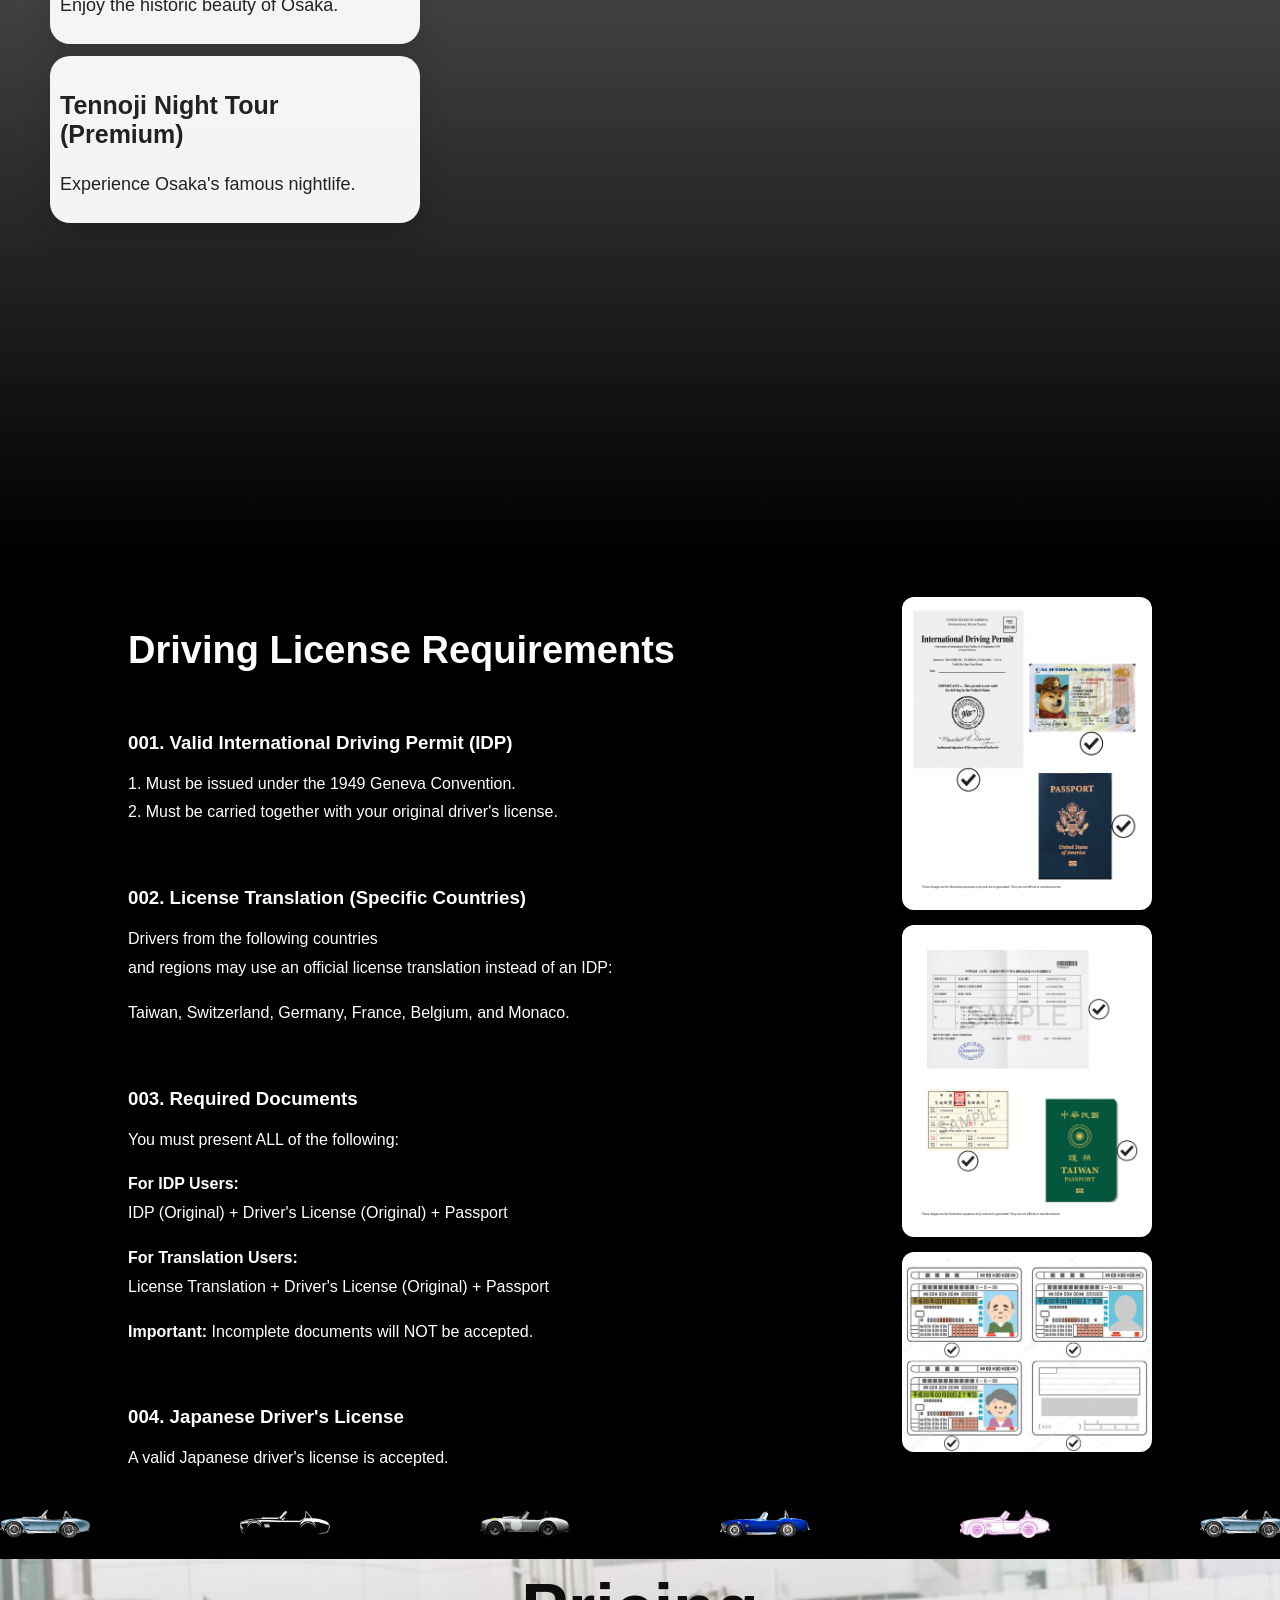
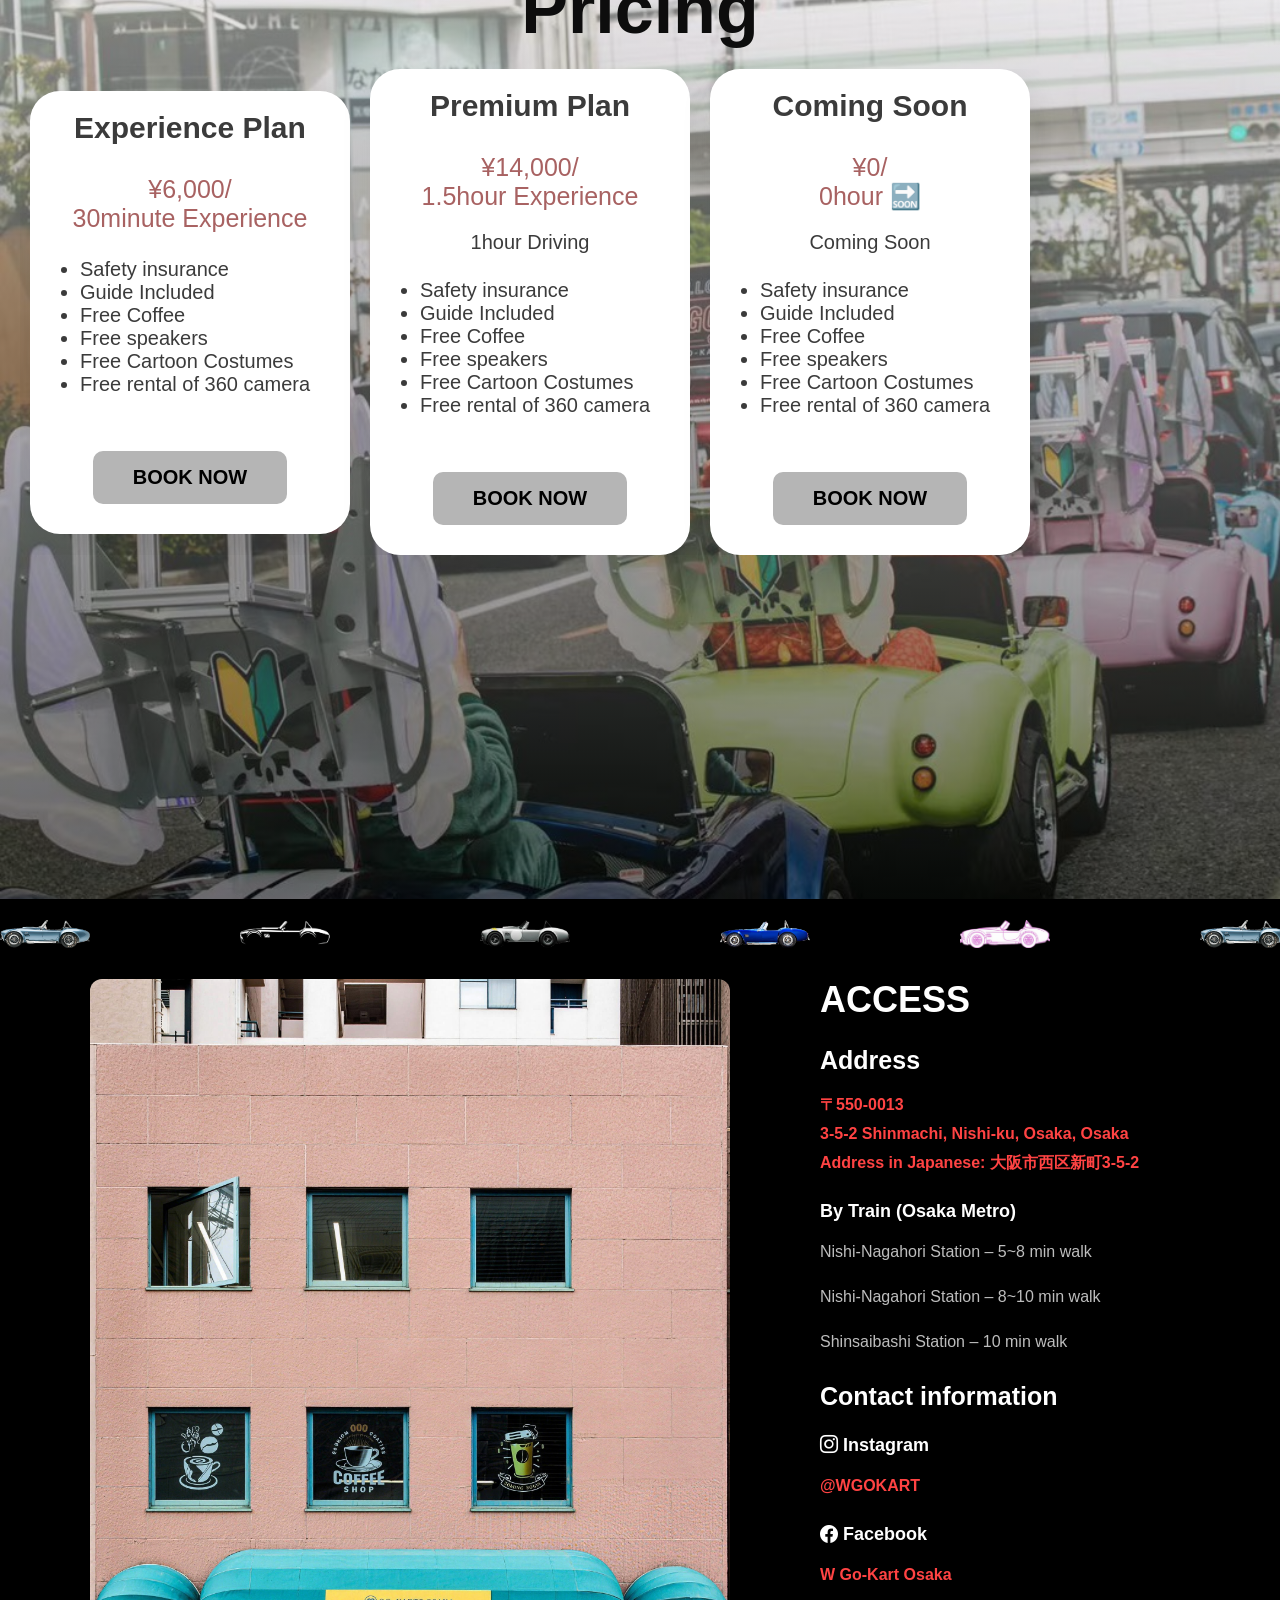
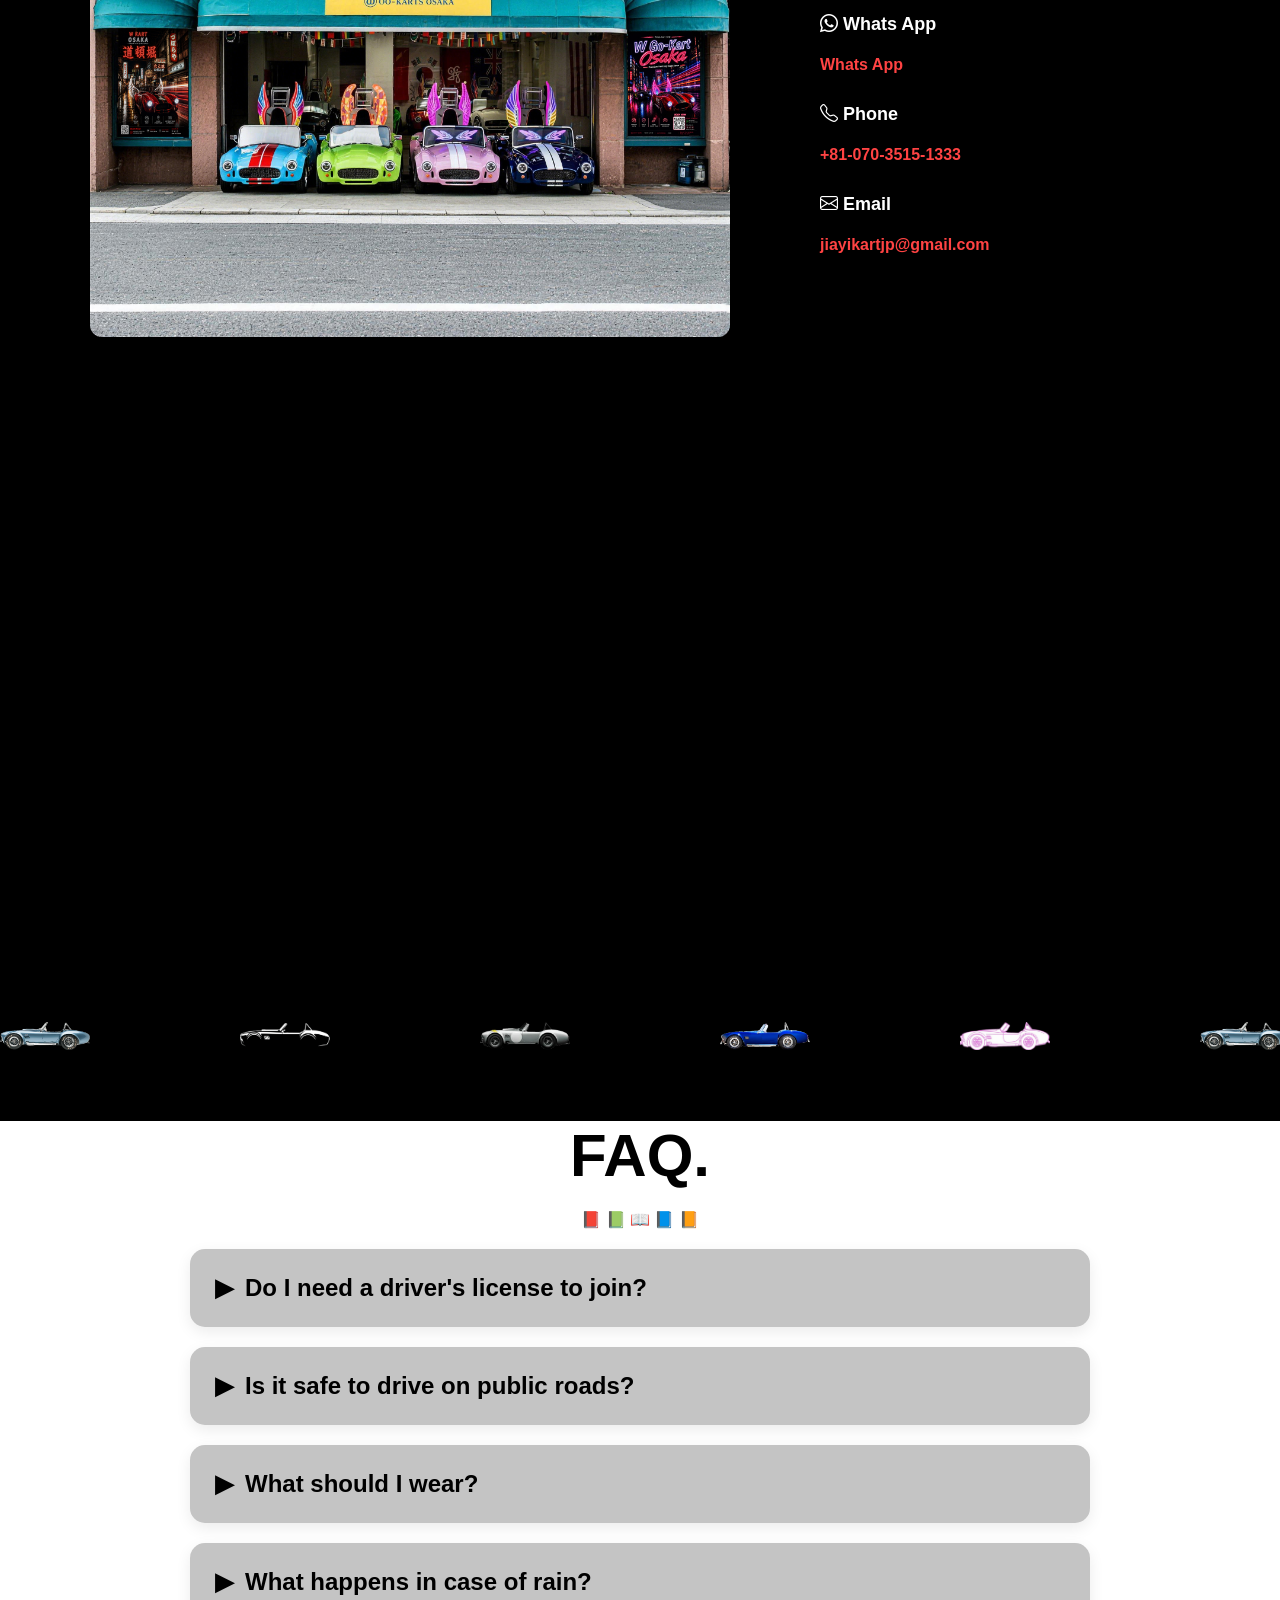
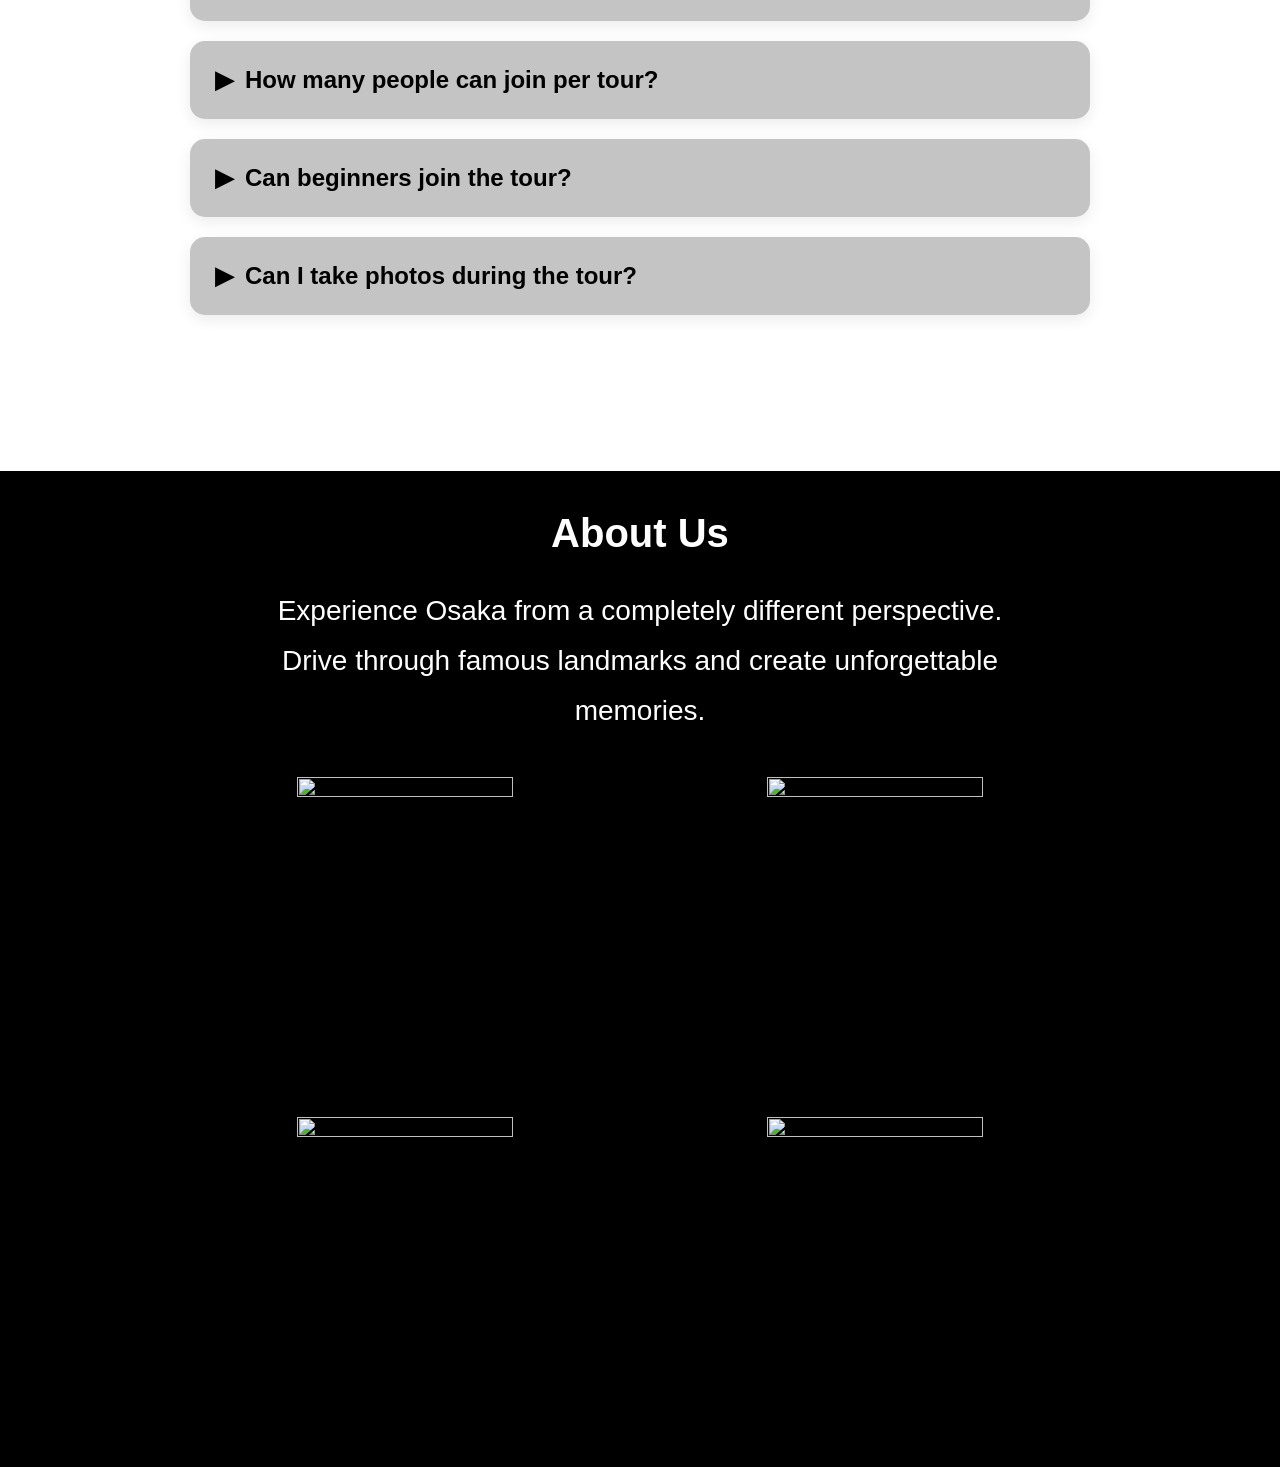
==== commit 4148e6b7: "fix safari date limit" ====
--- a/index.html
+++ b/index.html
@@ -194,10 +194,8 @@
                             <h3>Experience Plan</h3>
 
                             <div class="price">
-                                ¥6,000/<br>1hour Experience
+                                ¥6,000/<br>30minute Experience
                             </div>
-
-                            <p>30minute Driving</p>
 
                             <ul>
                                 <li>Safety insurance</li>
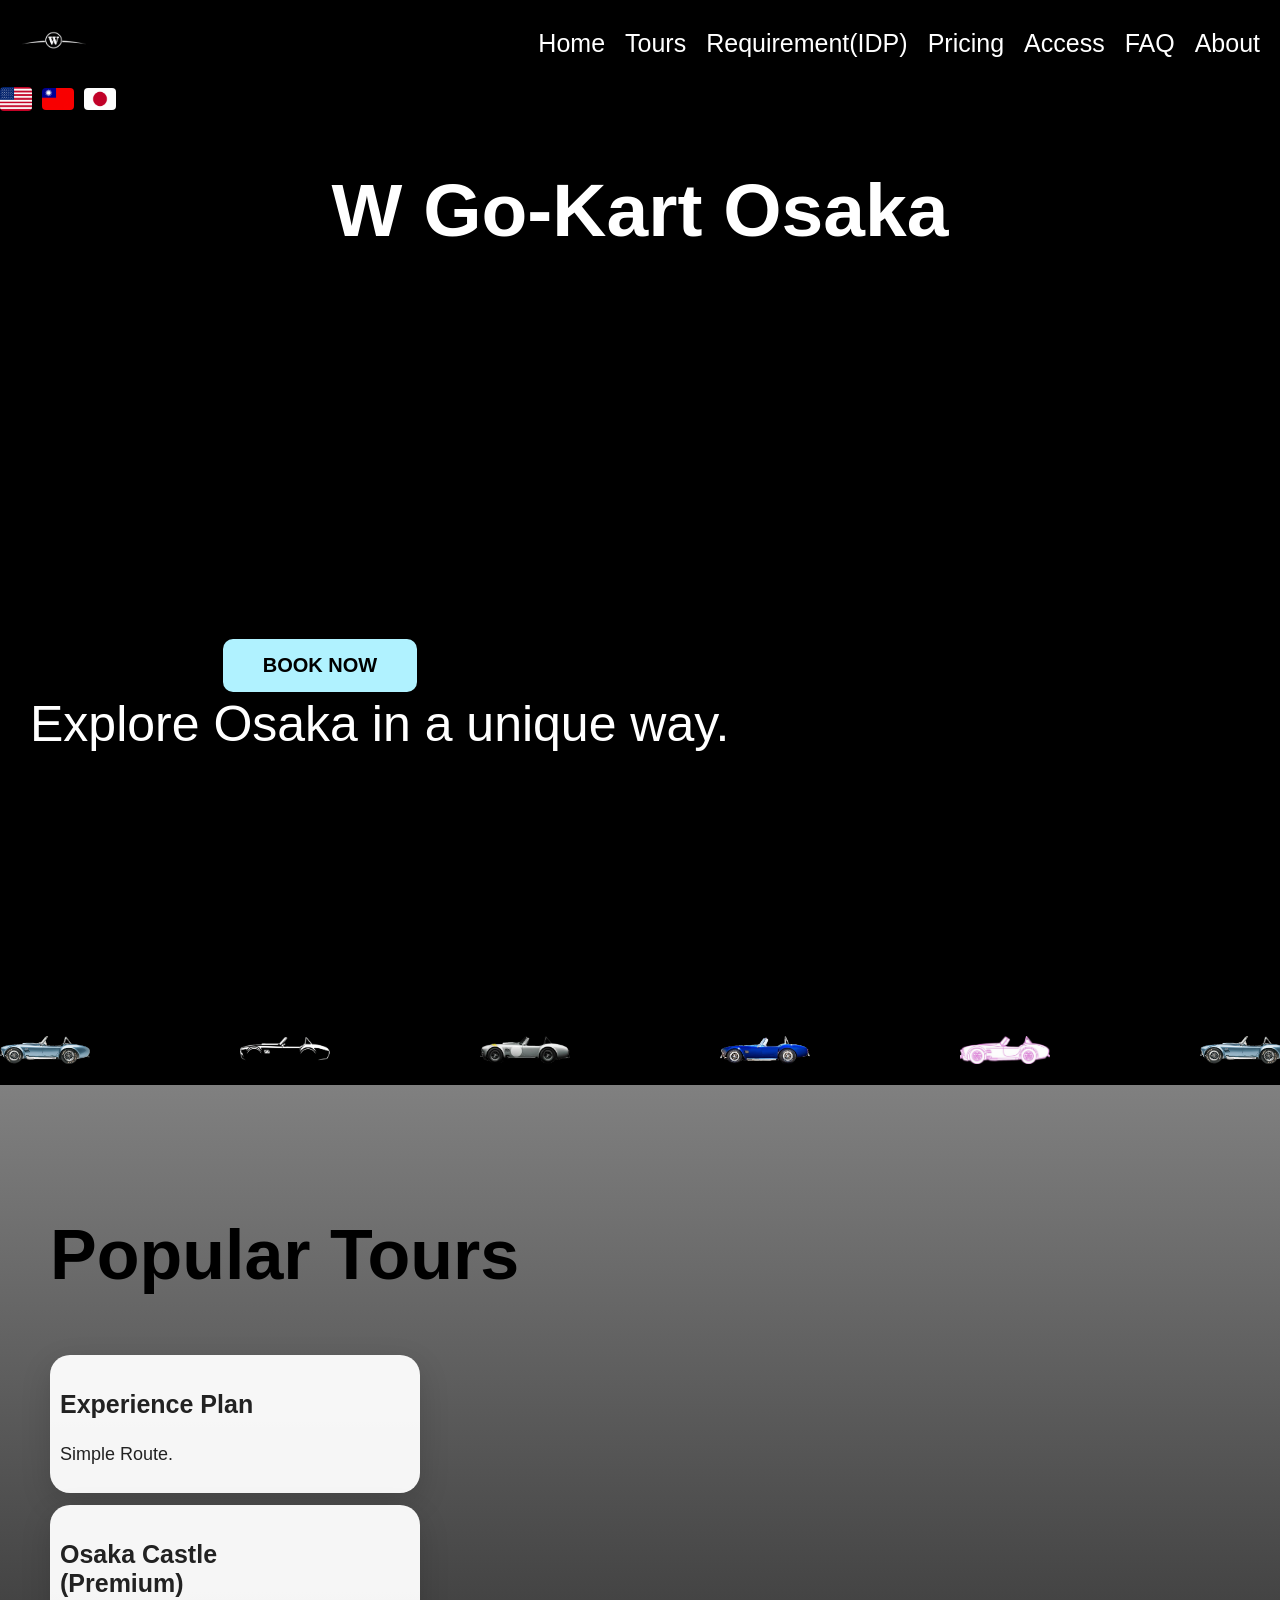
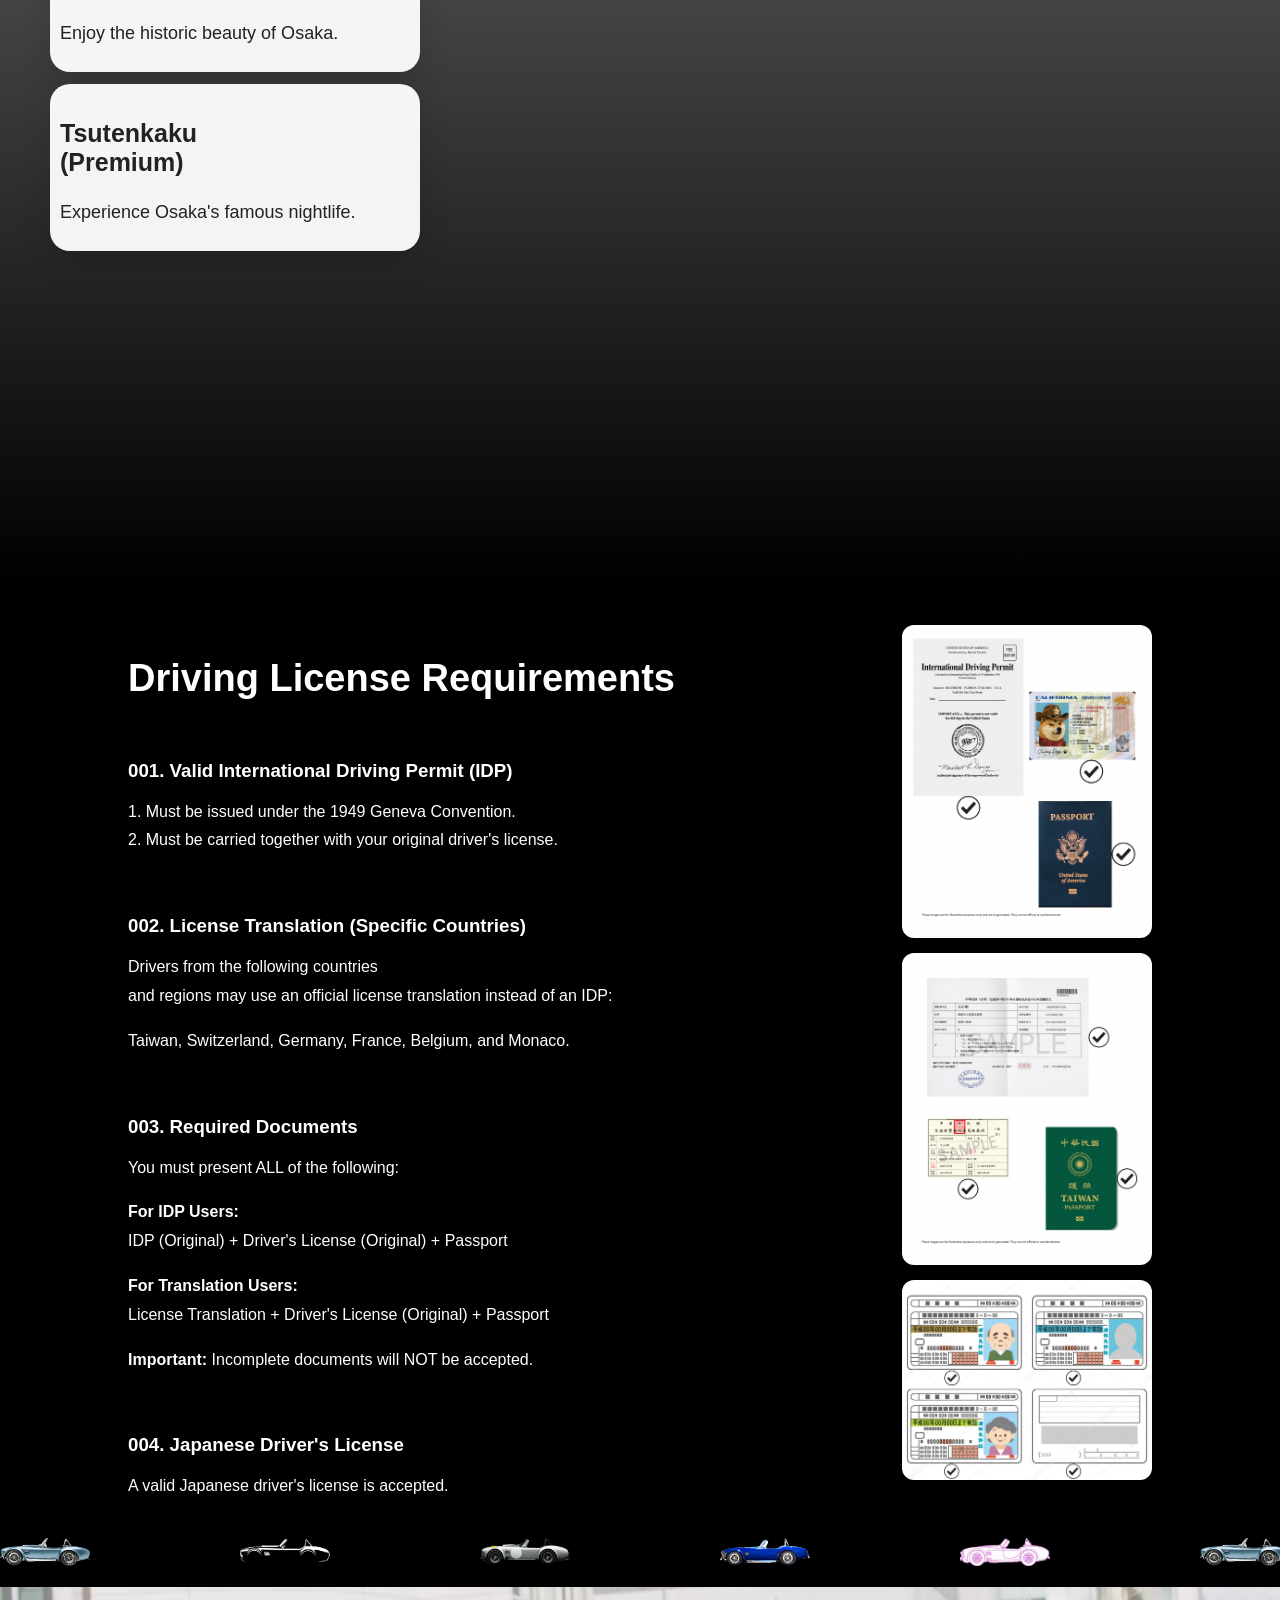
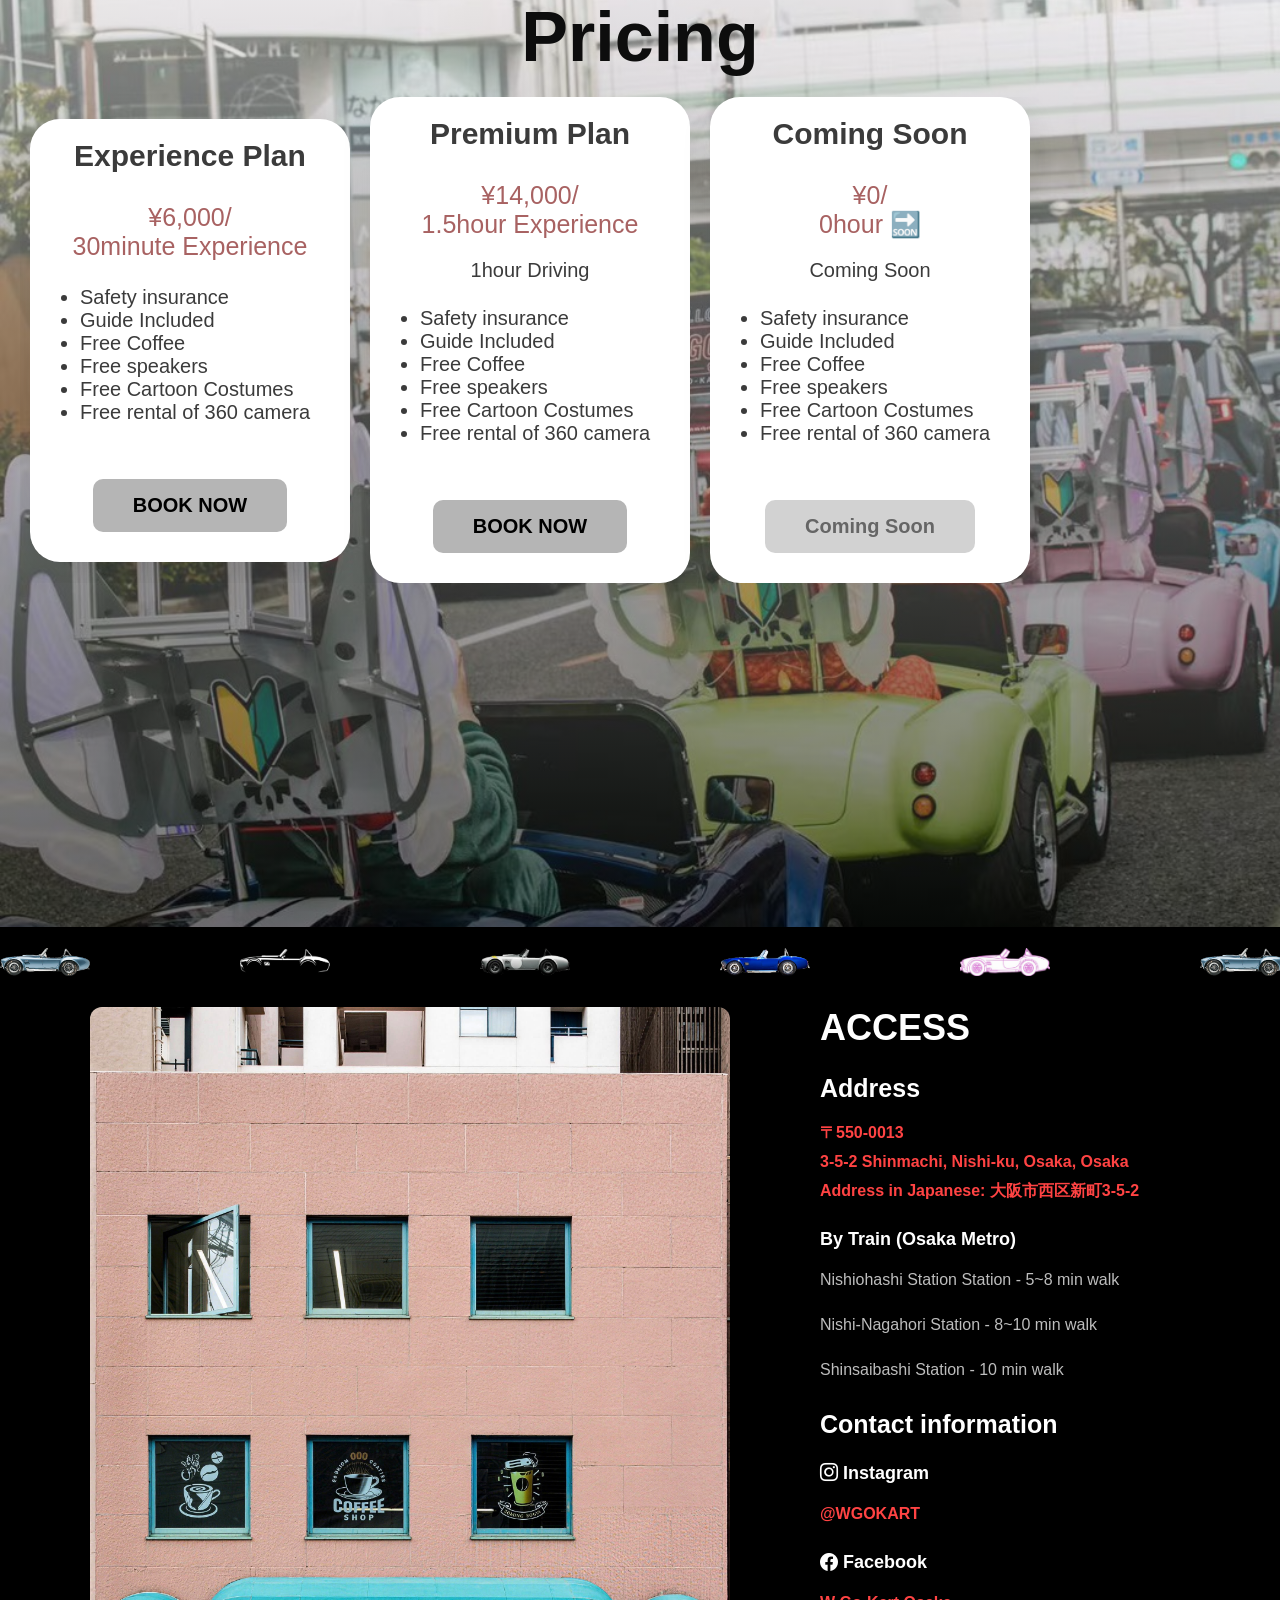
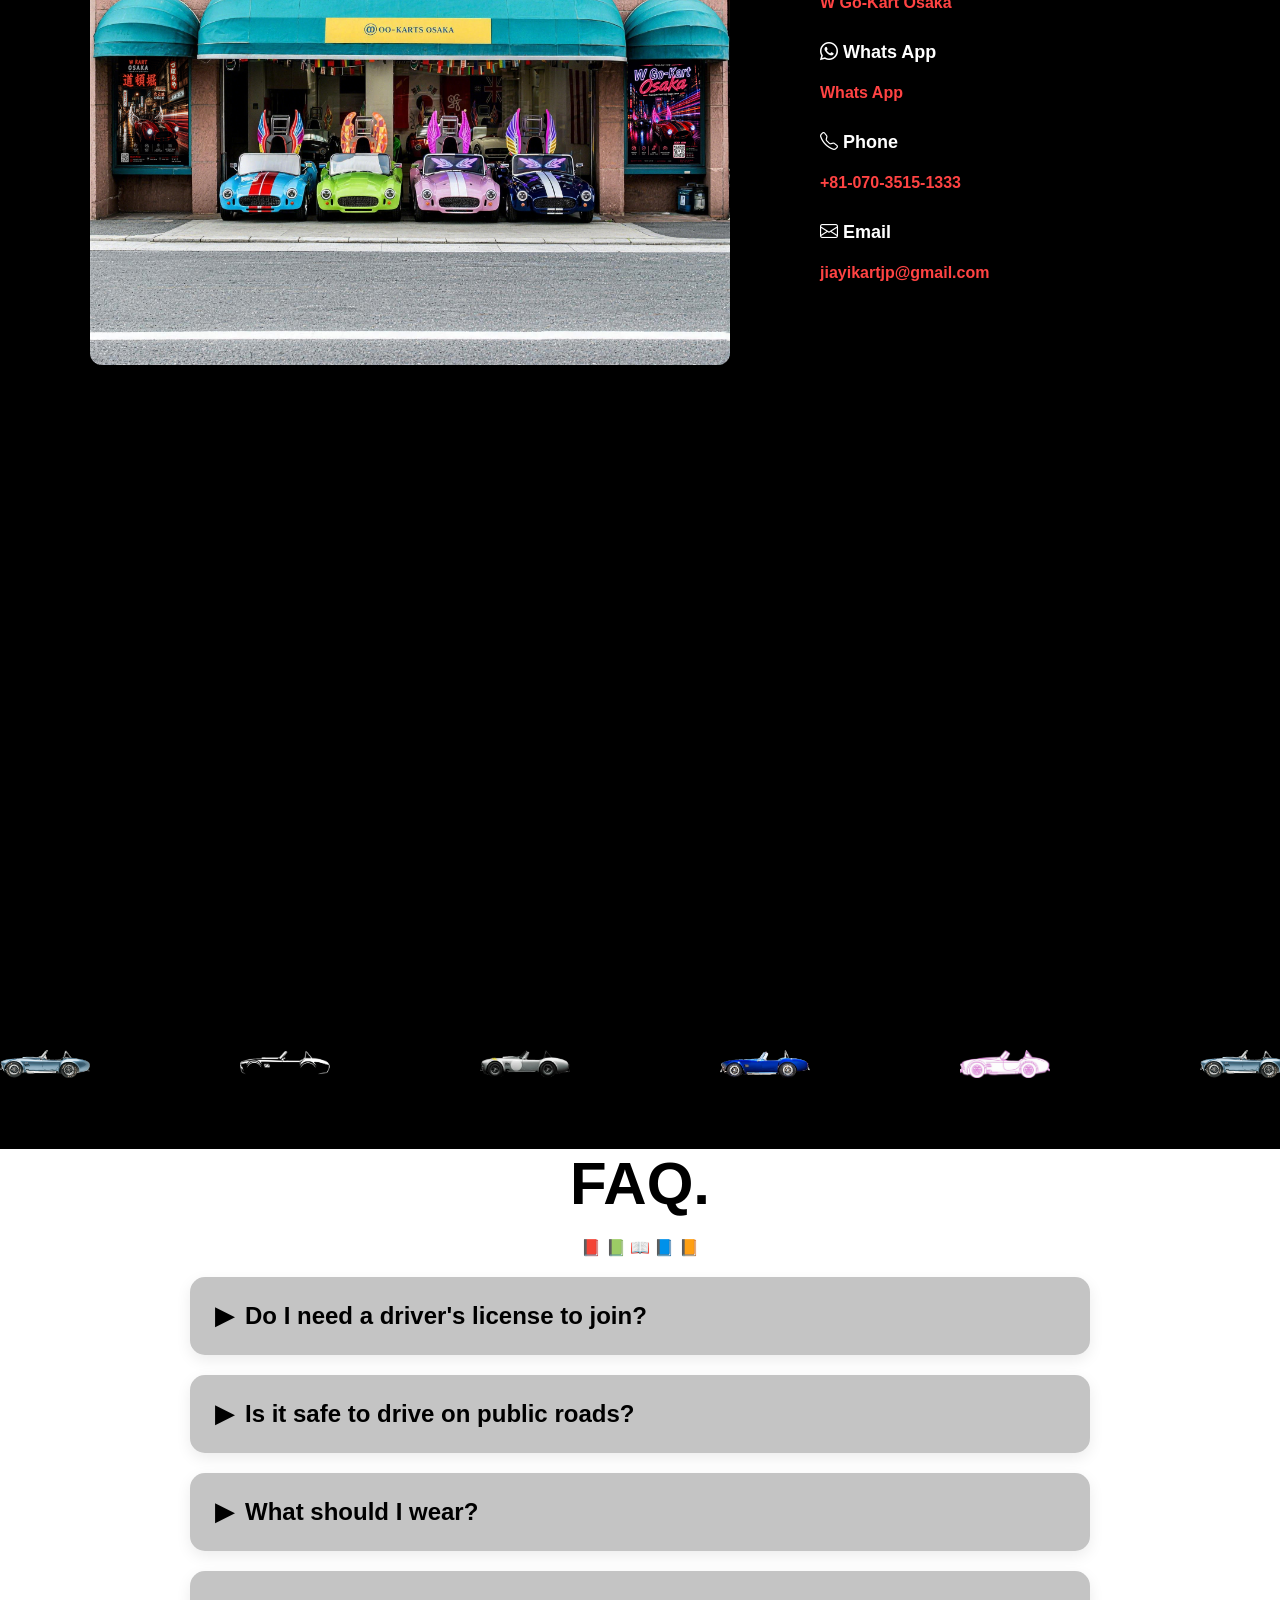
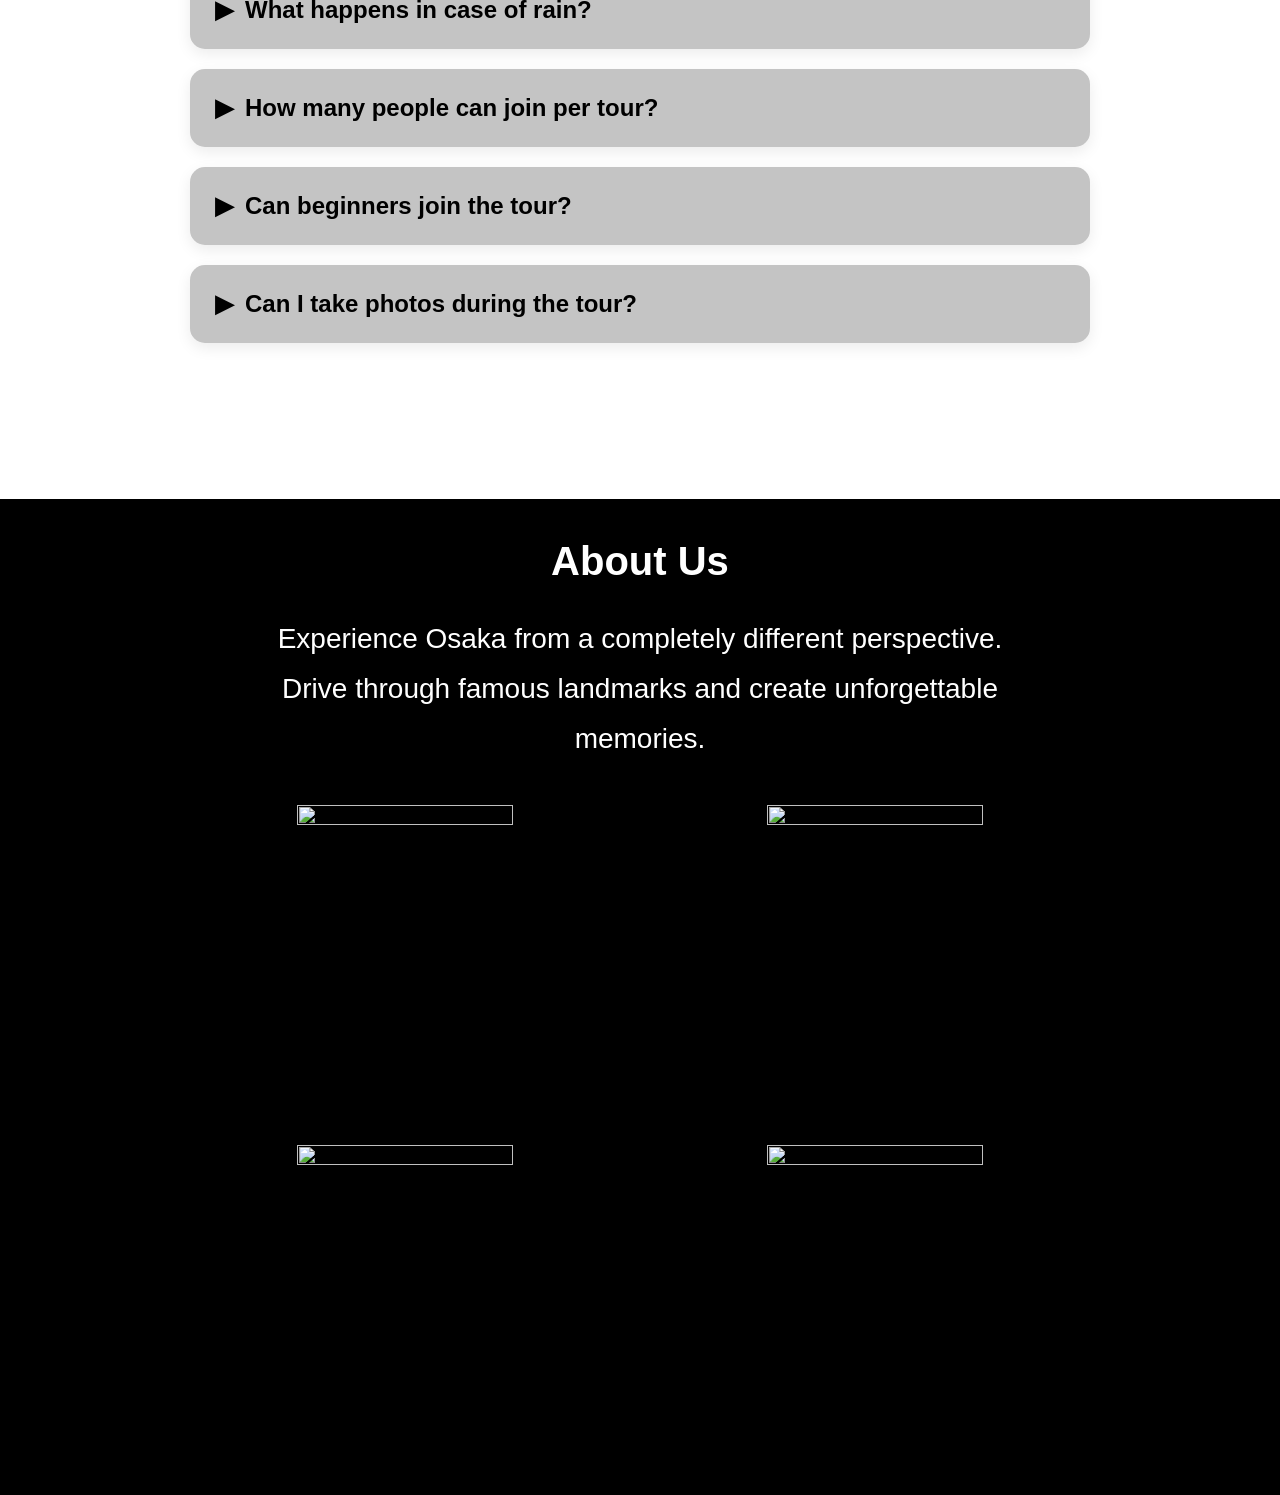
==== commit ce04a2aa: "fix safari date limit" ====
--- a/index.html
+++ b/index.html
@@ -48,6 +48,23 @@
         </div>
 
     </nav>
+
+        <!-- 各國語言 -->
+    <div class="language-switch">
+
+        <a href="index.html">
+            <img src="images/flags/us.png" alt="English">
+        </a>
+
+        <a href="tw/index.html">
+            <img src="images/flags/tw.png" alt="繁體中文">
+        </a>
+
+        <a href="jp/index.html">
+            <img src="images/flags/jp.png" alt="日本語">
+        </a>
+
+    </div>
 
     <div class="mobile-menu" id="menu">
 
@@ -106,7 +123,7 @@
                     </a>
                         
                     <a href="https://wgokart.github.io/wgokartosaka/pdf/CityROUTE.pdf" class="tour-card">
-                        <h3>Tennoji Night Tour<br>(Premium)</h3>
+                        <h3>Tsutenkaku<br>(Premium)</h3>
                         <p>Experience Osaka's famous nightlife.</p>
                     </a>
                 </div>
@@ -267,10 +284,8 @@
                                 <li>Free rental of 360 camera</li>
                             </ul>
 
-                            <a href="https://wgokart.github.io/wgokartbooking/"
-                            target="_blank"
-                            class="price-btn">
-                            BOOK NOW
+                            <a class="price-btn disabled">
+                                Coming Soon
                             </a>
                     </div>
                 </div>
@@ -331,9 +346,9 @@
 
             <h4>By Train (Osaka Metro)</h4>
 
-            <p>Nishi-Nagahori Station – 5~8 min walk</p>
-            <p>Nishi-Nagahori Station – 8~10 min walk</p>
-            <p>Shinsaibashi Station – 10 min walk</p>
+            <p>Nishiohashi Station Station - 5~8 min walk</p>
+            <p>Nishi-Nagahori Station - 8~10 min walk</p>
+            <p>Shinsaibashi Station - 10 min walk</p>
 
             <h3>Contact information</h3>
 
--- a/style.css
+++ b/style.css
@@ -26,6 +26,26 @@
     min-height:100vh;
 
 }
+
+/*語言設定*/
+.language-switch{
+    display:flex;
+    align-items:center;
+    gap:10px;
+}
+
+.language-switch img{
+    width:32px;
+    height:auto;
+    border-radius:4px;
+    transition:.2s;
+}
+
+.language-switch img:hover{
+    transform:scale(1.1);
+}
+
+
 
 .logo{
     color:white;
@@ -356,6 +376,12 @@
     padding:0 10px 30px;
     border-radius:30px;
     box-shadow:0 10px 30px rgba(0,0,0,0.1);
+}
+
+.price-btn.disabled {
+    pointer-events: none;
+    opacity: 0.6;
+    cursor: not-allowed;
 }
 
 
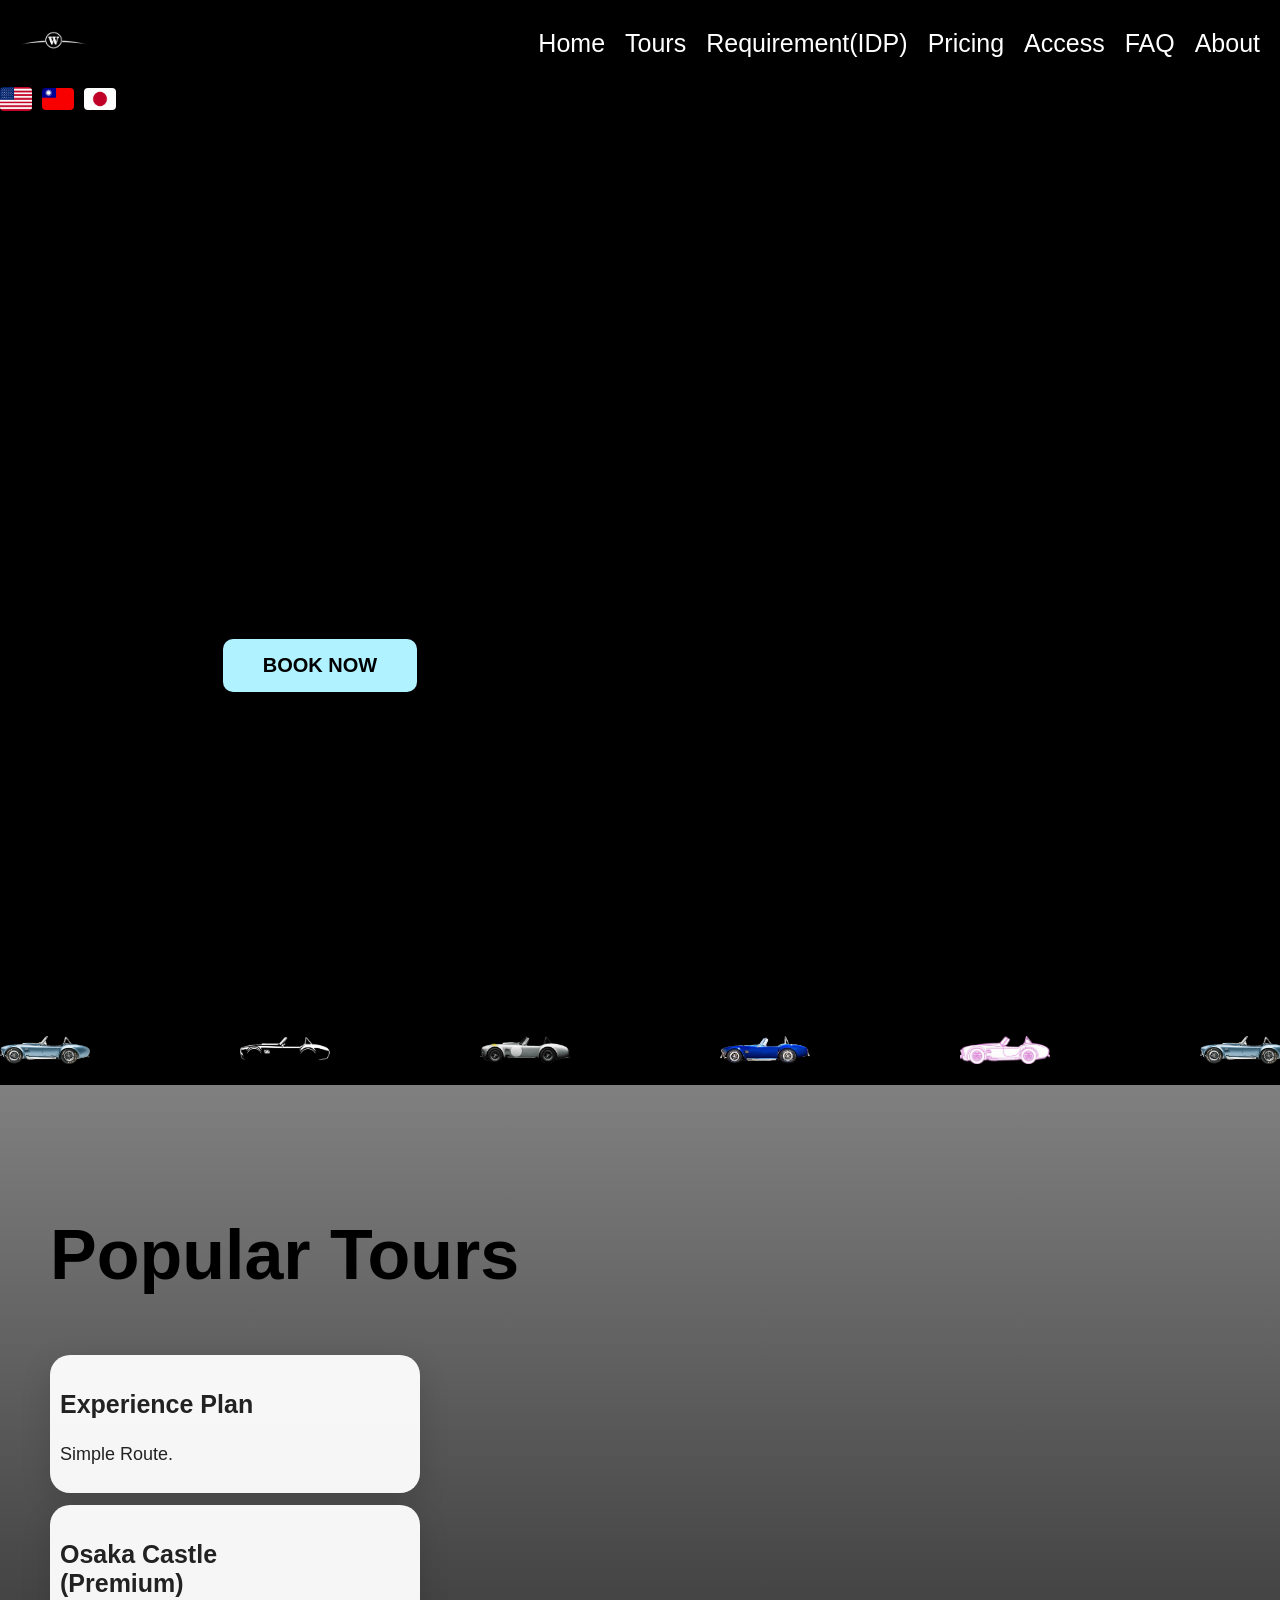
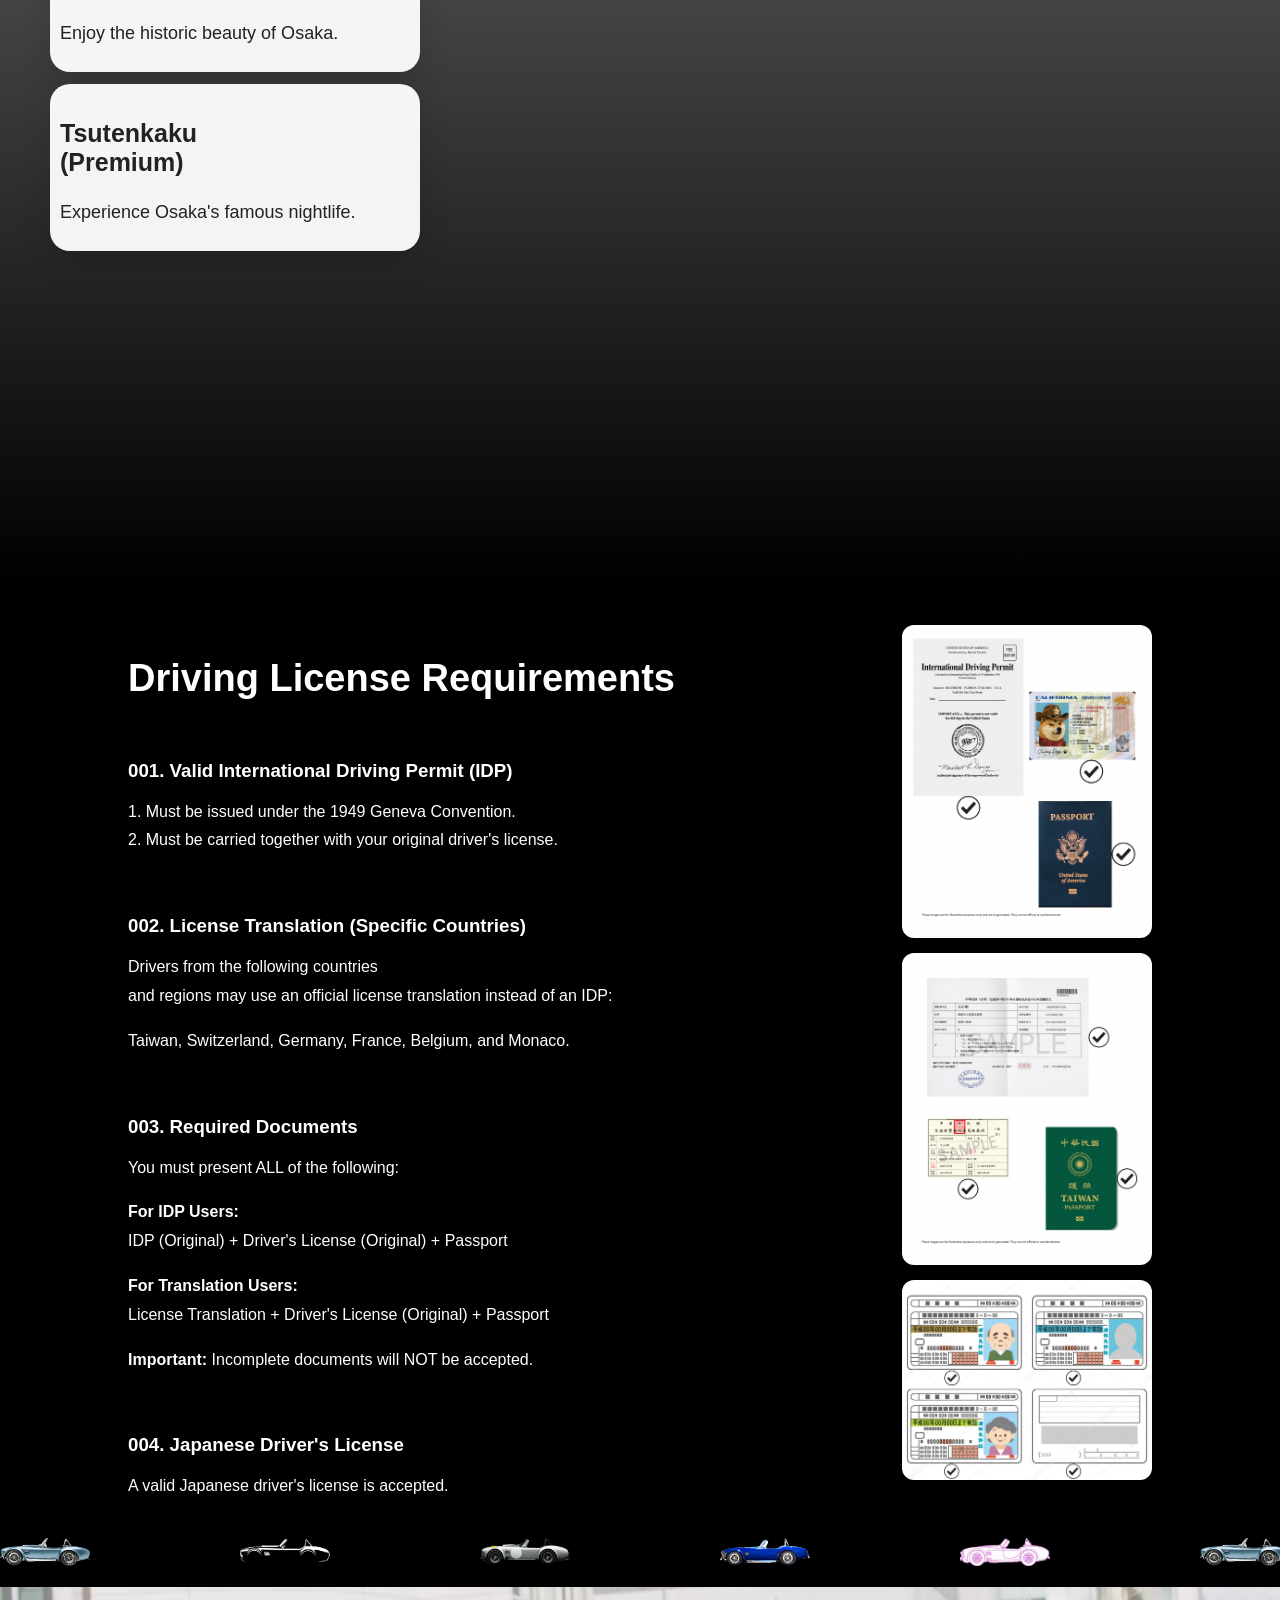
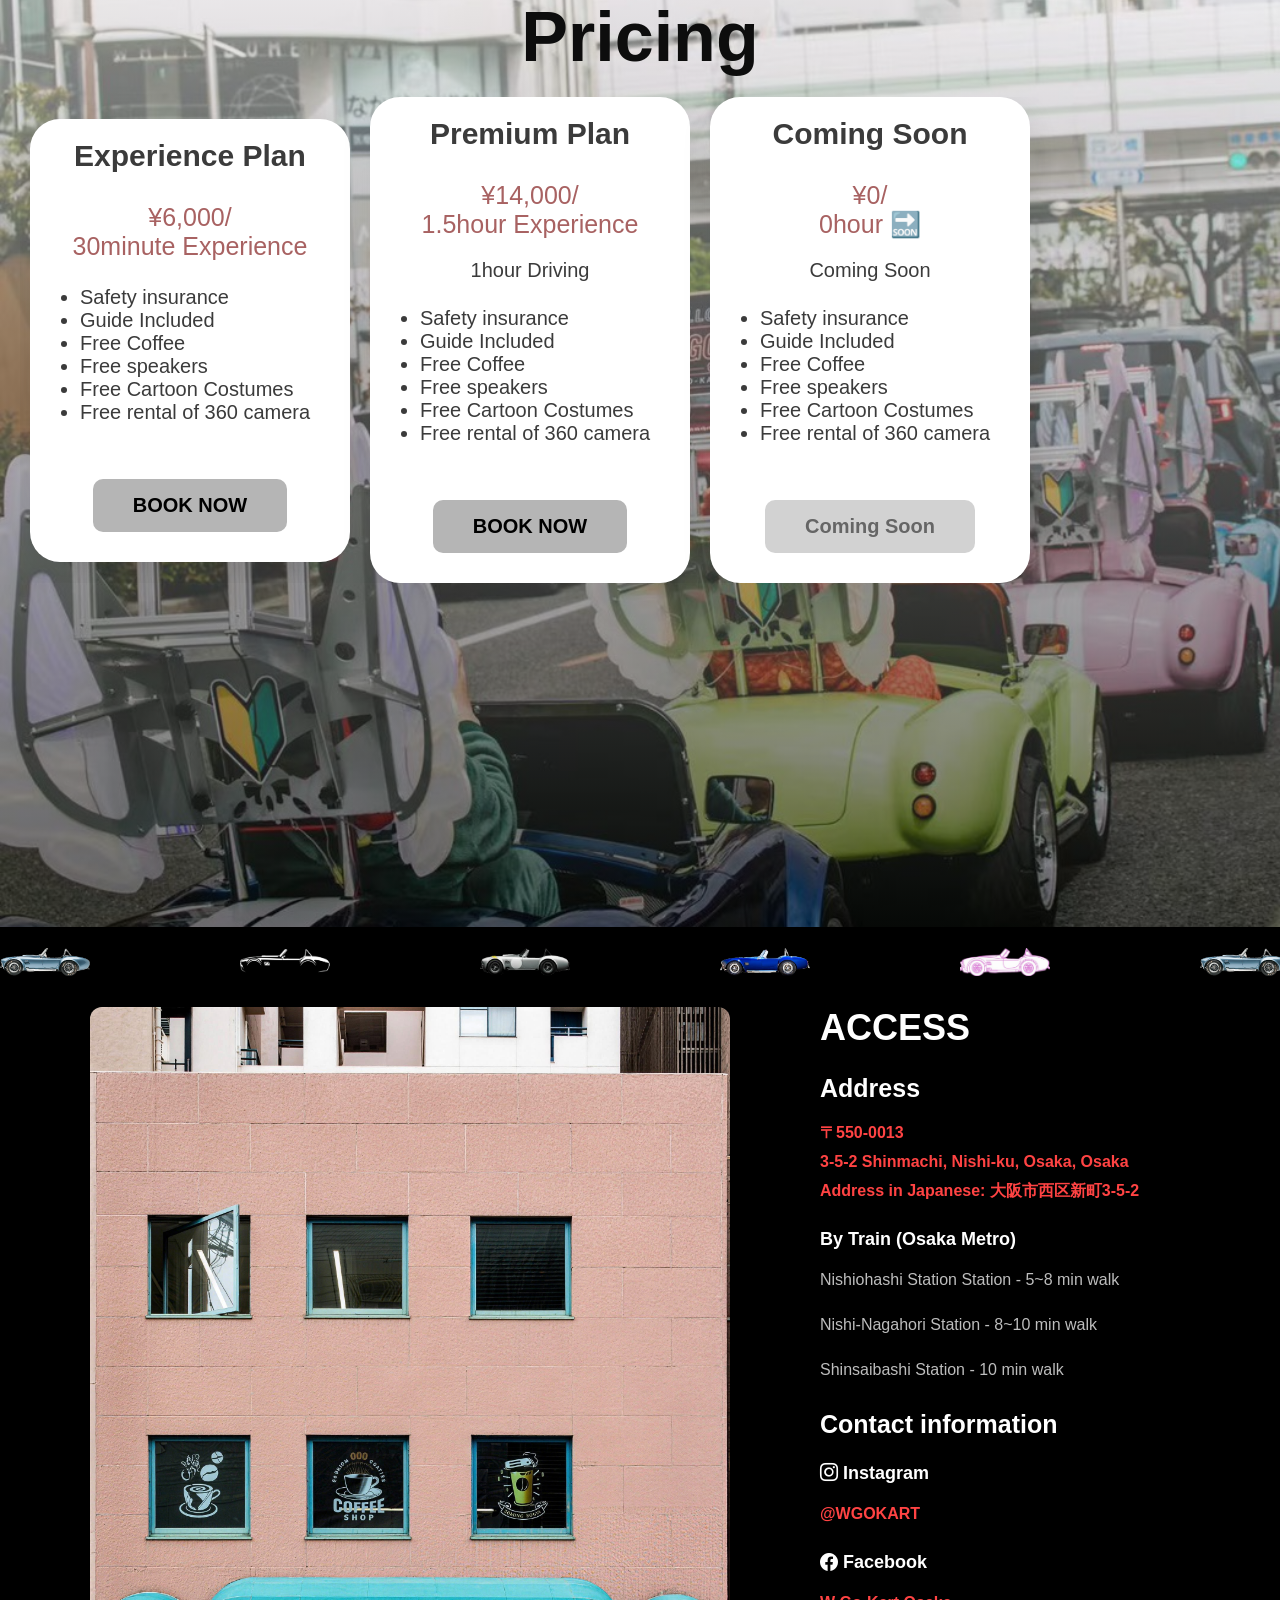
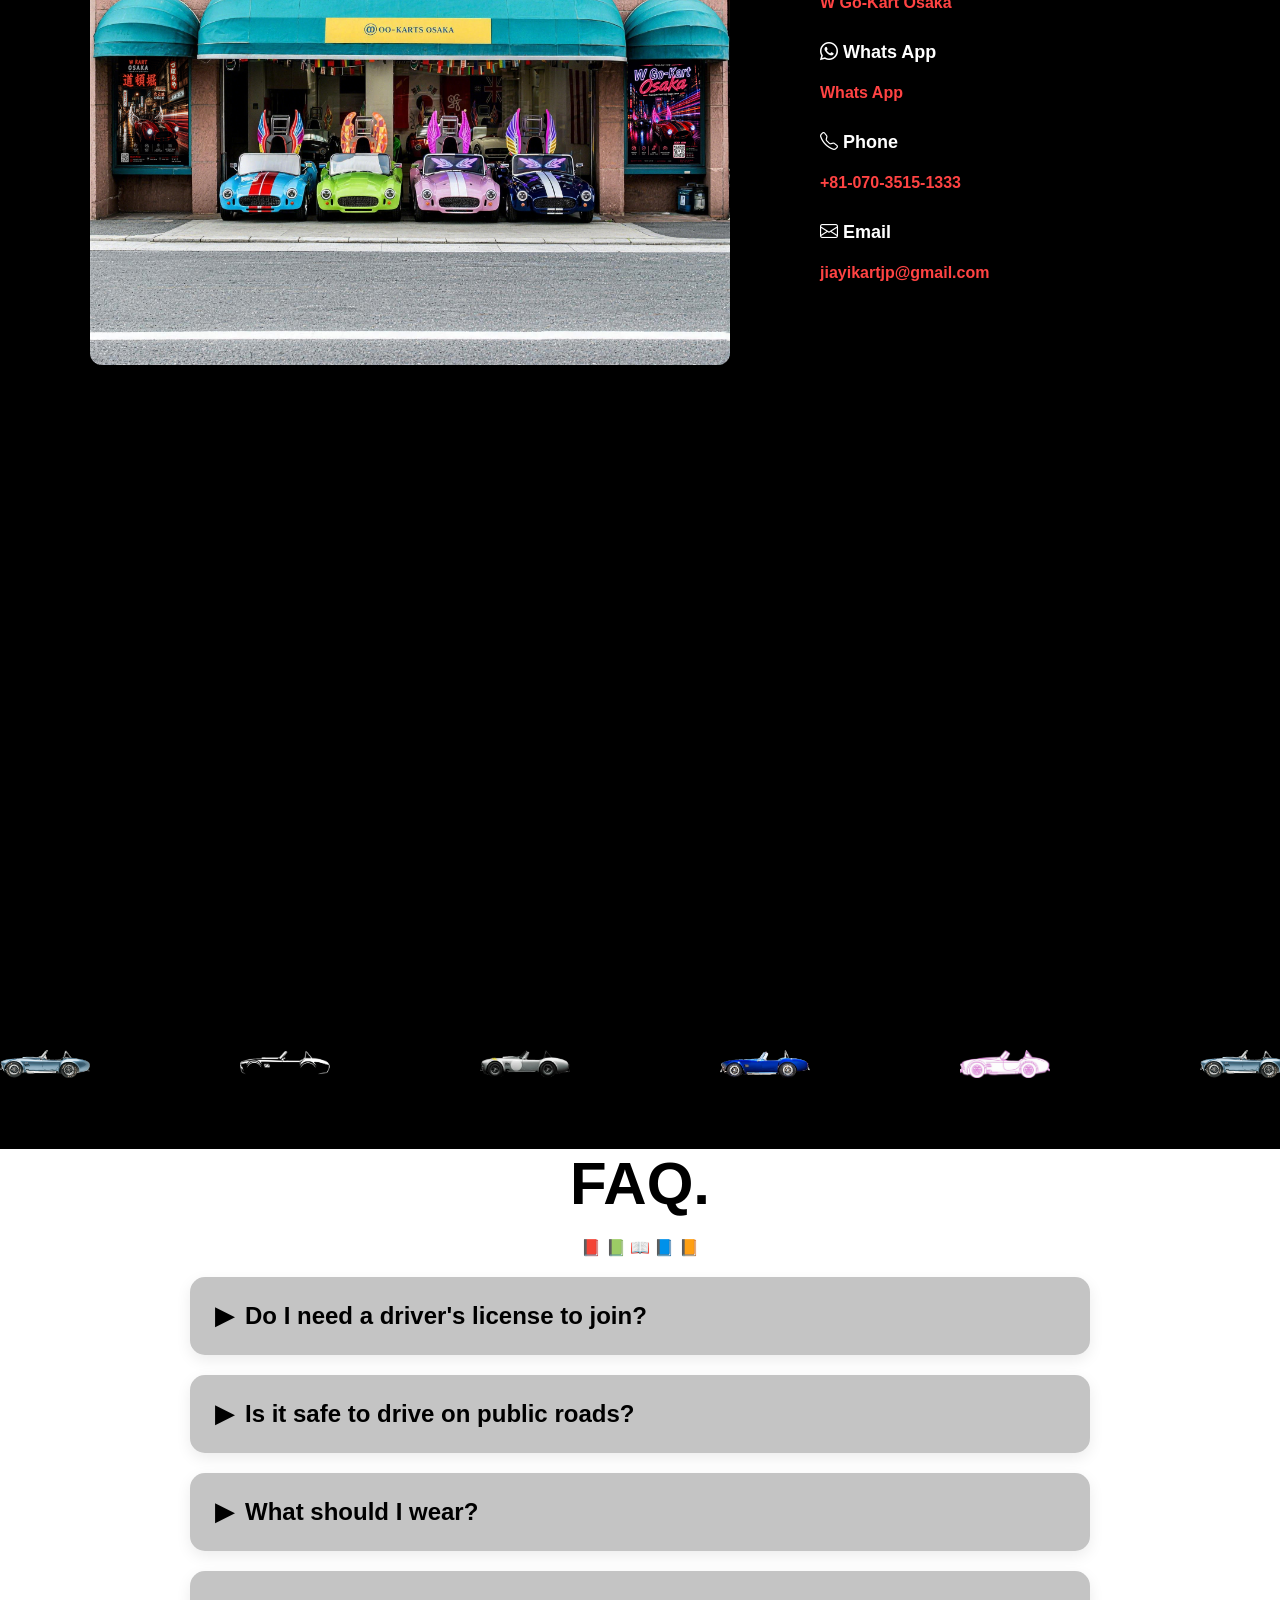
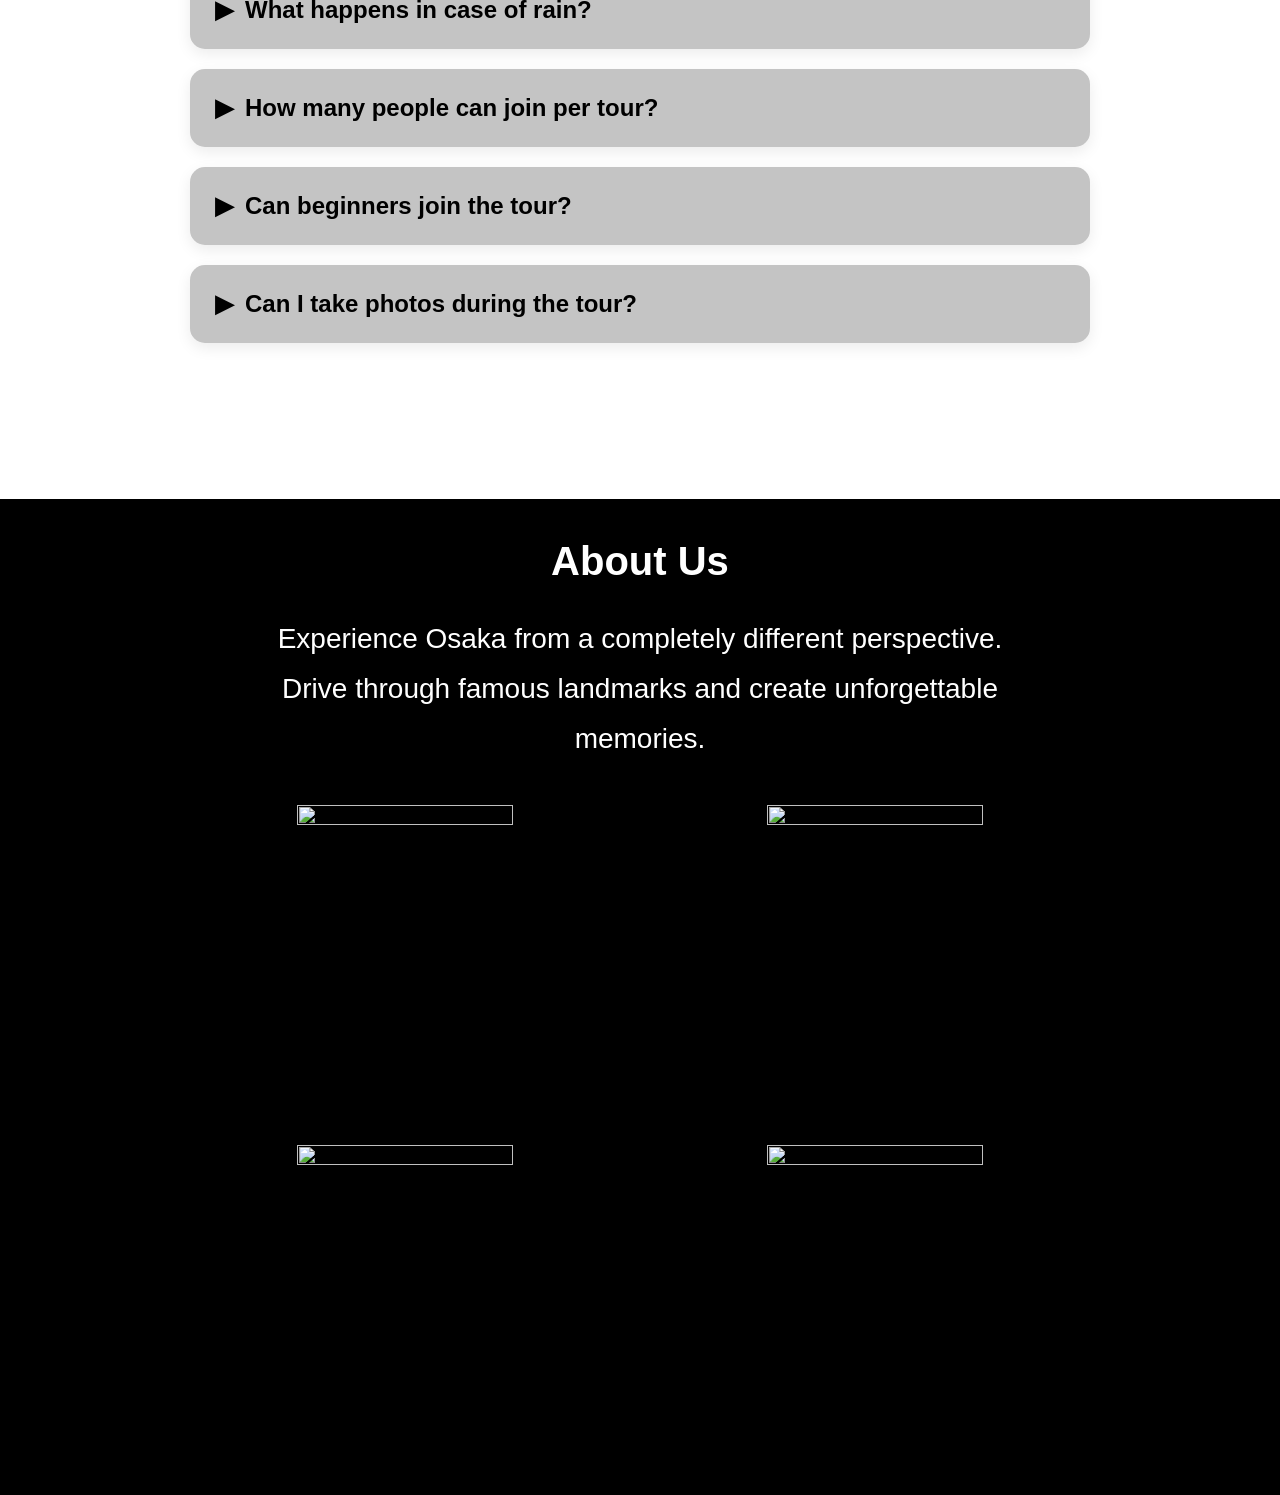
==== commit cc753d66: "fix safari date limit" ====
--- a/index.html
+++ b/index.html
@@ -1,5 +1,5 @@
 <!DOCTYPE html>
-<html>
+<html lang="en">
 
 <head>
     <title>W Go-Kart Osaka</title>
@@ -79,9 +79,9 @@
     </div>
     
     <section class="home" id="home">
-        <h1>W Go-Kart Osaka</h1>
-
-        <p>Explore Osaka in a unique way.</p>
+        
+
+        
 
         <a href="https://wgokart.github.io/wgokartbooking/"
         class="book-btn"
